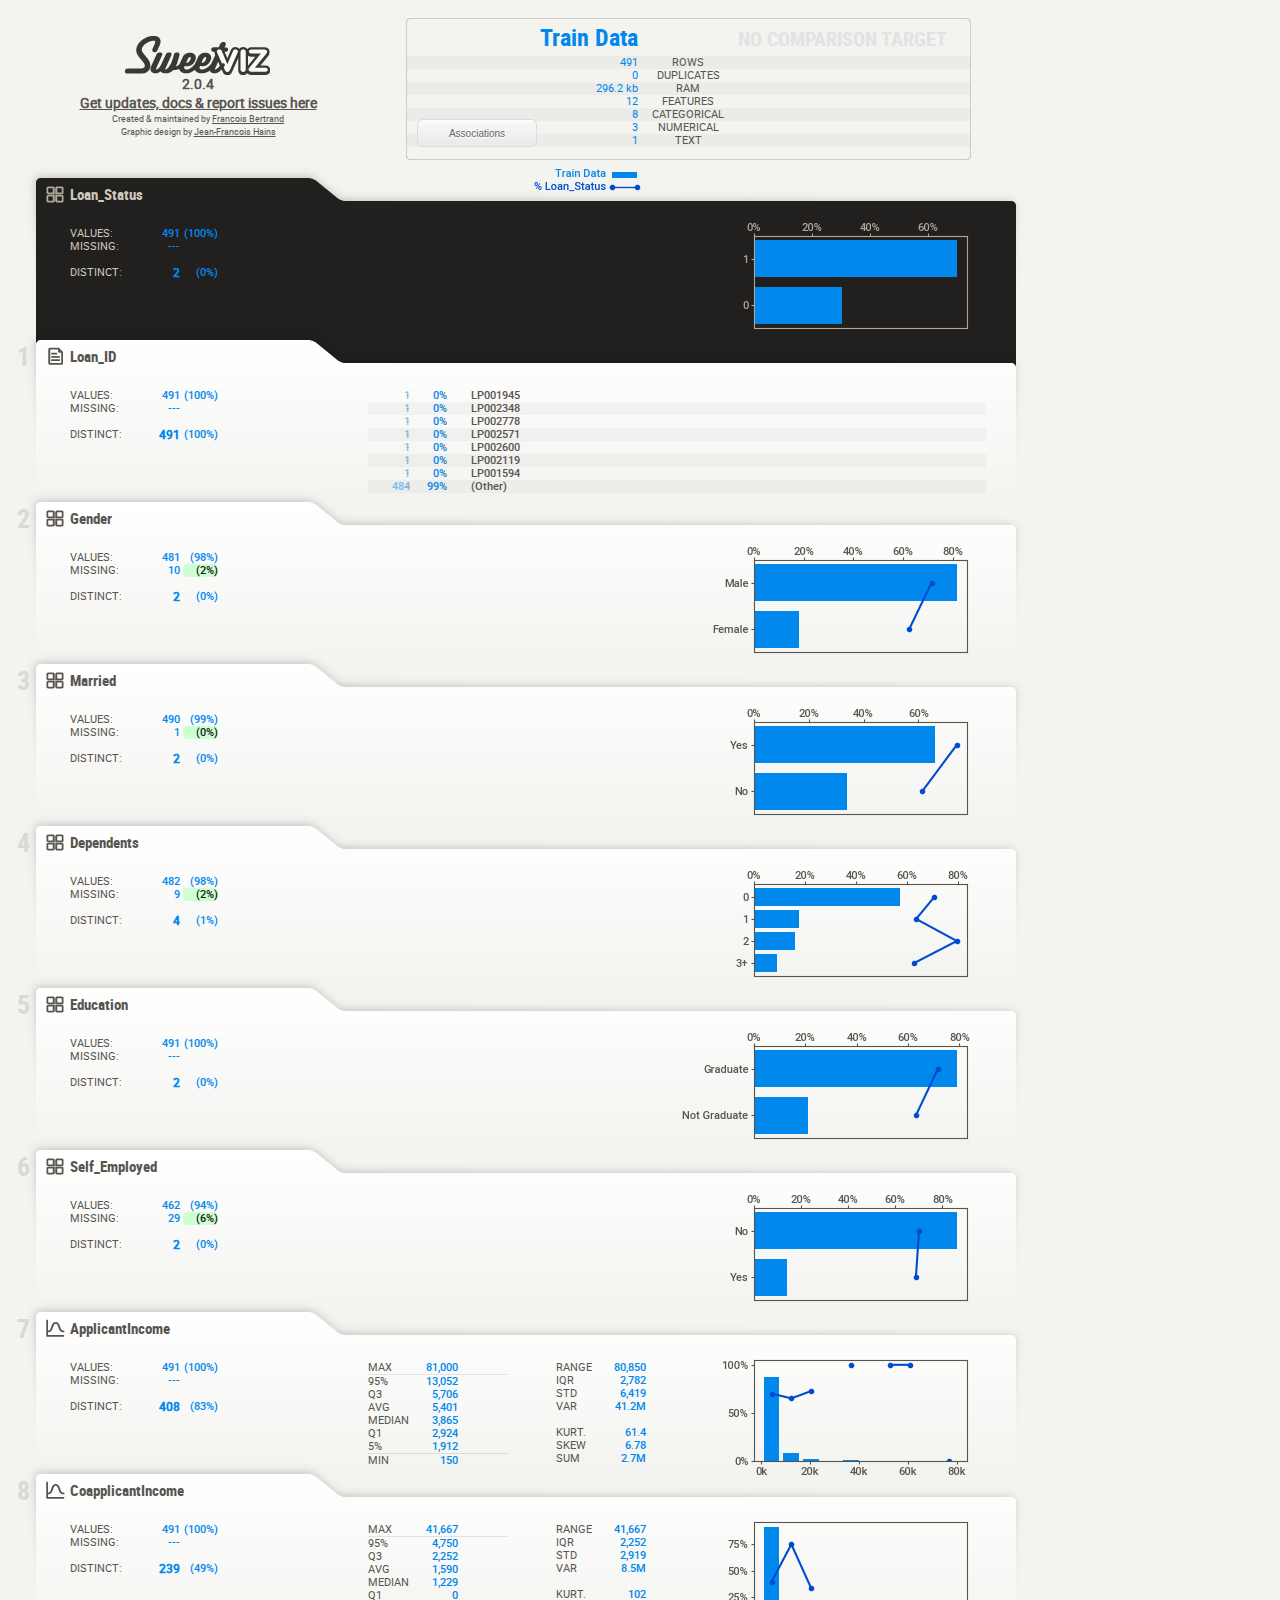
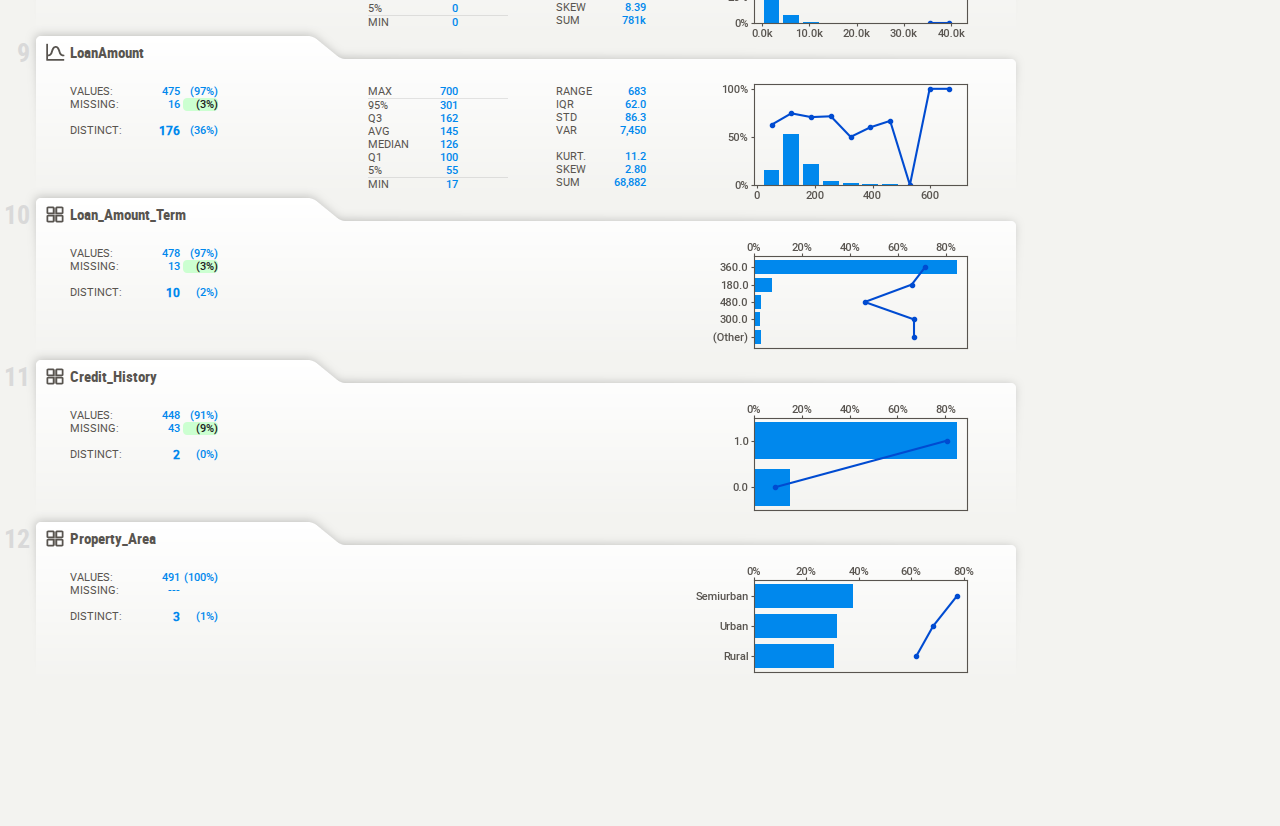
==== templates/jointreport.html @ b5f4c8b8 "Add files via upload" ====
<!doctype html>
<html lang="en">
<head>
    <meta charset="UTF-8">
    <link rel="icon" href="[data-uri]" type="image/x-icon" />
        <script> /*! jQuery v3.4.1 | (c) JS Foundation and other contributors | jquery.org/license */
!function(e,t){"use strict";"object"==typeof module&&"object"==typeof module.exports?module.exports=e.document?t(e,!0):function(e){if(!e.document)throw new Error("jQuery requires a window with a document");return t(e)}:t(e)}("undefined"!=typeof window?window:this,function(C,e){"use strict";var t=[],E=C.document,r=Object.getPrototypeOf,s=t.slice,g=t.concat,u=t.push,i=t.indexOf,n={},o=n.toString,v=n.hasOwnProperty,a=v.toString,l=a.call(Object),y={},m=function(e){return"function"==typeof e&&"number"!=typeof e.nodeType},x=function(e){return null!=e&&e===e.window},c={type:!0,src:!0,nonce:!0,noModule:!0};function b(e,t,n){var r,i,o=(n=n||E).createElement("script");if(o.text=e,t)for(r in c)(i=t[r]||t.getAttribute&&t.getAttribute(r))&&o.setAttribute(r,i);n.head.appendChild(o).parentNode.removeChild(o)}function w(e){return null==e?e+"":"object"==typeof e||"function"==typeof e?n[o.call(e)]||"object":typeof e}var f="3.4.1",k=function(e,t){return new k.fn.init(e,t)},p=/^[\s\uFEFF\xA0]+|[\s\uFEFF\xA0]+$/g;function d(e){var t=!!e&&"length"in e&&e.length,n=w(e);return!m(e)&&!x(e)&&("array"===n||0===t||"number"==typeof t&&0<t&&t-1 in e)}k.fn=k.prototype={jquery:f,constructor:k,length:0,toArray:function(){return s.call(this)},get:function(e){return null==e?s.call(this):e<0?this[e+this.length]:this[e]},pushStack:function(e){var t=k.merge(this.constructor(),e);return t.prevObject=this,t},each:function(e){return k.each(this,e)},map:function(n){return this.pushStack(k.map(this,function(e,t){return n.call(e,t,e)}))},slice:function(){return this.pushStack(s.apply(this,arguments))},first:function(){return this.eq(0)},last:function(){return this.eq(-1)},eq:function(e){var t=this.length,n=+e+(e<0?t:0);return this.pushStack(0<=n&&n<t?[this[n]]:[])},end:function(){return this.prevObject||this.constructor()},push:u,sort:t.sort,splice:t.splice},k.extend=k.fn.extend=function(){var e,t,n,r,i,o,a=arguments[0]||{},s=1,u=arguments.length,l=!1;for("boolean"==typeof a&&(l=a,a=arguments[s]||{},s++),"object"==typeof a||m(a)||(a={}),s===u&&(a=this,s--);s<u;s++)if(null!=(e=arguments[s]))for(t in e)r=e[t],"__proto__"!==t&&a!==r&&(l&&r&&(k.isPlainObject(r)||(i=Array.isArray(r)))?(n=a[t],o=i&&!Array.isArray(n)?[]:i||k.isPlainObject(n)?n:{},i=!1,a[t]=k.extend(l,o,r)):void 0!==r&&(a[t]=r));return a},k.extend({expando:"jQuery"+(f+Math.random()).replace(/\D/g,""),isReady:!0,error:function(e){throw new Error(e)},noop:function(){},isPlainObject:function(e){var t,n;return!(!e||"[object Object]"!==o.call(e))&&(!(t=r(e))||"function"==typeof(n=v.call(t,"constructor")&&t.constructor)&&a.call(n)===l)},isEmptyObject:function(e){var t;for(t in e)return!1;return!0},globalEval:function(e,t){b(e,{nonce:t&&t.nonce})},each:function(e,t){var n,r=0;if(d(e)){for(n=e.length;r<n;r++)if(!1===t.call(e[r],r,e[r]))break}else for(r in e)if(!1===t.call(e[r],r,e[r]))break;return e},trim:function(e){return null==e?"":(e+"").replace(p,"")},makeArray:function(e,t){var n=t||[];return null!=e&&(d(Object(e))?k.merge(n,"string"==typeof e?[e]:e):u.call(n,e)),n},inArray:function(e,t,n){return null==t?-1:i.call(t,e,n)},merge:function(e,t){for(var n=+t.length,r=0,i=e.length;r<n;r++)e[i++]=t[r];return e.length=i,e},grep:function(e,t,n){for(var r=[],i=0,o=e.length,a=!n;i<o;i++)!t(e[i],i)!==a&&r.push(e[i]);return r},map:function(e,t,n){var r,i,o=0,a=[];if(d(e))for(r=e.length;o<r;o++)null!=(i=t(e[o],o,n))&&a.push(i);else for(o in e)null!=(i=t(e[o],o,n))&&a.push(i);return g.apply([],a)},guid:1,support:y}),"function"==typeof Symbol&&(k.fn[Symbol.iterator]=t[Symbol.iterator]),k.each("Boolean Number String Function Array Date RegExp Object Error Symbol".split(" "),function(e,t){n["[object "+t+"]"]=t.toLowerCase()});var h=function(n){var e,d,b,o,i,h,f,g,w,u,l,T,C,a,E,v,s,c,y,k="sizzle"+1*new Date,m=n.document,S=0,r=0,p=ue(),x=ue(),N=ue(),A=ue(),D=function(e,t){return e===t&&(l=!0),0},j={}.hasOwnProperty,t=[],q=t.pop,L=t.push,H=t.push,O=t.slice,P=function(e,t){for(var n=0,r=e.length;n<r;n++)if(e[n]===t)return n;return-1},R="checked|selected|async|autofocus|autoplay|controls|defer|disabled|hidden|ismap|loop|multiple|open|readonly|required|scoped",M="[\\x20\\t\\r\\n\\f]",I="(?:\\\\.|[\\w-]|[^\0-\\xa0])+",W="\\["+M+"*("+I+")(?:"+M+"*([*^$|!~]?=)"+M+"*(?:'((?:\\\\.|[^\\\\'])*)'|\"((?:\\\\.|[^\\\\\"])*)\"|("+I+"))|)"+M+"*\\]",$=":("+I+")(?:\\((('((?:\\\\.|[^\\\\'])*)'|\"((?:\\\\.|[^\\\\\"])*)\")|((?:\\\\.|[^\\\\()[\\]]|"+W+")*)|.*)\\)|)",F=new RegExp(M+"+","g"),B=new RegExp("^"+M+"+|((?:^|[^\\\\])(?:\\\\.)*)"+M+"+$","g"),_=new RegExp("^"+M+"*,"+M+"*"),z=new RegExp("^"+M+"*([>+~]|"+M+")"+M+"*"),U=new RegExp(M+"|>"),X=new RegExp($),V=new RegExp("^"+I+"$"),G={ID:new RegExp("^#("+I+")"),CLASS:new RegExp("^\\.("+I+")"),TAG:new RegExp("^("+I+"|[*])"),ATTR:new RegExp("^"+W),PSEUDO:new RegExp("^"+$),CHILD:new RegExp("^:(only|first|last|nth|nth-last)-(child|of-type)(?:\\("+M+"*(even|odd|(([+-]|)(\\d*)n|)"+M+"*(?:([+-]|)"+M+"*(\\d+)|))"+M+"*\\)|)","i"),bool:new RegExp("^(?:"+R+")$","i"),needsContext:new RegExp("^"+M+"*[>+~]|:(even|odd|eq|gt|lt|nth|first|last)(?:\\("+M+"*((?:-\\d)?\\d*)"+M+"*\\)|)(?=[^-]|$)","i")},Y=/HTML$/i,Q=/^(?:input|select|textarea|button)$/i,J=/^h\d$/i,K=/^[^{]+\{\s*\[native \w/,Z=/^(?:#([\w-]+)|(\w+)|\.([\w-]+))$/,ee=/[+~]/,te=new RegExp("\\\\([\\da-f]{1,6}"+M+"?|("+M+")|.)","ig"),ne=function(e,t,n){var r="0x"+t-65536;return r!=r||n?t:r<0?String.fromCharCode(r+65536):String.fromCharCode(r>>10|55296,1023&r|56320)},re=/([\0-\x1f\x7f]|^-?\d)|^-$|[^\0-\x1f\x7f-\uFFFF\w-]/g,ie=function(e,t){return t?"\0"===e?"\ufffd":e.slice(0,-1)+"\\"+e.charCodeAt(e.length-1).toString(16)+" ":"\\"+e},oe=function(){T()},ae=be(function(e){return!0===e.disabled&&"fieldset"===e.nodeName.toLowerCase()},{dir:"parentNode",next:"legend"});try{H.apply(t=O.call(m.childNodes),m.childNodes),t[m.childNodes.length].nodeType}catch(e){H={apply:t.length?function(e,t){L.apply(e,O.call(t))}:function(e,t){var n=e.length,r=0;while(e[n++]=t[r++]);e.length=n-1}}}function se(t,e,n,r){var i,o,a,s,u,l,c,f=e&&e.ownerDocument,p=e?e.nodeType:9;if(n=n||[],"string"!=typeof t||!t||1!==p&&9!==p&&11!==p)return n;if(!r&&((e?e.ownerDocument||e:m)!==C&&T(e),e=e||C,E)){if(11!==p&&(u=Z.exec(t)))if(i=u[1]){if(9===p){if(!(a=e.getElementById(i)))return n;if(a.id===i)return n.push(a),n}else if(f&&(a=f.getElementById(i))&&y(e,a)&&a.id===i)return n.push(a),n}else{if(u[2])return H.apply(n,e.getElementsByTagName(t)),n;if((i=u[3])&&d.getElementsByClassName&&e.getElementsByClassName)return H.apply(n,e.getElementsByClassName(i)),n}if(d.qsa&&!A[t+" "]&&(!v||!v.test(t))&&(1!==p||"object"!==e.nodeName.toLowerCase())){if(c=t,f=e,1===p&&U.test(t)){(s=e.getAttribute("id"))?s=s.replace(re,ie):e.setAttribute("id",s=k),o=(l=h(t)).length;while(o--)l[o]="#"+s+" "+xe(l[o]);c=l.join(","),f=ee.test(t)&&ye(e.parentNode)||e}try{return H.apply(n,f.querySelectorAll(c)),n}catch(e){A(t,!0)}finally{s===k&&e.removeAttribute("id")}}}return g(t.replace(B,"$1"),e,n,r)}function ue(){var r=[];return function e(t,n){return r.push(t+" ")>b.cacheLength&&delete e[r.shift()],e[t+" "]=n}}function le(e){return e[k]=!0,e}function ce(e){var t=C.createElement("fieldset");try{return!!e(t)}catch(e){return!1}finally{t.parentNode&&t.parentNode.removeChild(t),t=null}}function fe(e,t){var n=e.split("|"),r=n.length;while(r--)b.attrHandle[n[r]]=t}function pe(e,t){var n=t&&e,r=n&&1===e.nodeType&&1===t.nodeType&&e.sourceIndex-t.sourceIndex;if(r)return r;if(n)while(n=n.nextSibling)if(n===t)return-1;return e?1:-1}function de(t){return function(e){return"input"===e.nodeName.toLowerCase()&&e.type===t}}function he(n){return function(e){var t=e.nodeName.toLowerCase();return("input"===t||"button"===t)&&e.type===n}}function ge(t){return function(e){return"form"in e?e.parentNode&&!1===e.disabled?"label"in e?"label"in e.parentNode?e.parentNode.disabled===t:e.disabled===t:e.isDisabled===t||e.isDisabled!==!t&&ae(e)===t:e.disabled===t:"label"in e&&e.disabled===t}}function ve(a){return le(function(o){return o=+o,le(function(e,t){var n,r=a([],e.length,o),i=r.length;while(i--)e[n=r[i]]&&(e[n]=!(t[n]=e[n]))})})}function ye(e){return e&&"undefined"!=typeof e.getElementsByTagName&&e}for(e in d=se.support={},i=se.isXML=function(e){var t=e.namespaceURI,n=(e.ownerDocument||e).documentElement;return!Y.test(t||n&&n.nodeName||"HTML")},T=se.setDocument=function(e){var t,n,r=e?e.ownerDocument||e:m;return r!==C&&9===r.nodeType&&r.documentElement&&(a=(C=r).documentElement,E=!i(C),m!==C&&(n=C.defaultView)&&n.top!==n&&(n.addEventListener?n.addEventListener("unload",oe,!1):n.attachEvent&&n.attachEvent("onunload",oe)),d.attributes=ce(function(e){return e.className="i",!e.getAttribute("className")}),d.getElementsByTagName=ce(function(e){return e.appendChild(C.createComment("")),!e.getElementsByTagName("*").length}),d.getElementsByClassName=K.test(C.getElementsByClassName),d.getById=ce(function(e){return a.appendChild(e).id=k,!C.getElementsByName||!C.getElementsByName(k).length}),d.getById?(b.filter.ID=function(e){var t=e.replace(te,ne);return function(e){return e.getAttribute("id")===t}},b.find.ID=function(e,t){if("undefined"!=typeof t.getElementById&&E){var n=t.getElementById(e);return n?[n]:[]}}):(b.filter.ID=function(e){var n=e.replace(te,ne);return function(e){var t="undefined"!=typeof e.getAttributeNode&&e.getAttributeNode("id");return t&&t.value===n}},b.find.ID=function(e,t){if("undefined"!=typeof t.getElementById&&E){var n,r,i,o=t.getElementById(e);if(o){if((n=o.getAttributeNode("id"))&&n.value===e)return[o];i=t.getElementsByName(e),r=0;while(o=i[r++])if((n=o.getAttributeNode("id"))&&n.value===e)return[o]}return[]}}),b.find.TAG=d.getElementsByTagName?function(e,t){return"undefined"!=typeof t.getElementsByTagName?t.getElementsByTagName(e):d.qsa?t.querySelectorAll(e):void 0}:function(e,t){var n,r=[],i=0,o=t.getElementsByTagName(e);if("*"===e){while(n=o[i++])1===n.nodeType&&r.push(n);return r}return o},b.find.CLASS=d.getElementsByClassName&&function(e,t){if("undefined"!=typeof t.getElementsByClassName&&E)return t.getElementsByClassName(e)},s=[],v=[],(d.qsa=K.test(C.querySelectorAll))&&(ce(function(e){a.appendChild(e).innerHTML="<a id='"+k+"'></a><select id='"+k+"-\r\\' msallowcapture=''><option selected=''></option></select>",e.querySelectorAll("[msallowcapture^='']").length&&v.push("[*^$]="+M+"*(?:''|\"\")"),e.querySelectorAll("[selected]").length||v.push("\\["+M+"*(?:value|"+R+")"),e.querySelectorAll("[id~="+k+"-]").length||v.push("~="),e.querySelectorAll(":checked").length||v.push(":checked"),e.querySelectorAll("a#"+k+"+*").length||v.push(".#.+[+~]")}),ce(function(e){e.innerHTML="<a href='' disabled='disabled'></a><select disabled='disabled'><option/></select>";var t=C.createElement("input");t.setAttribute("type","hidden"),e.appendChild(t).setAttribute("name","D"),e.querySelectorAll("[name=d]").length&&v.push("name"+M+"*[*^$|!~]?="),2!==e.querySelectorAll(":enabled").length&&v.push(":enabled",":disabled"),a.appendChild(e).disabled=!0,2!==e.querySelectorAll(":disabled").length&&v.push(":enabled",":disabled"),e.querySelectorAll("*,:x"),v.push(",.*:")})),(d.matchesSelector=K.test(c=a.matches||a.webkitMatchesSelector||a.mozMatchesSelector||a.oMatchesSelector||a.msMatchesSelector))&&ce(function(e){d.disconnectedMatch=c.call(e,"*"),c.call(e,"[s!='']:x"),s.push("!=",$)}),v=v.length&&new RegExp(v.join("|")),s=s.length&&new RegExp(s.join("|")),t=K.test(a.compareDocumentPosition),y=t||K.test(a.contains)?function(e,t){var n=9===e.nodeType?e.documentElement:e,r=t&&t.parentNode;return e===r||!(!r||1!==r.nodeType||!(n.contains?n.contains(r):e.compareDocumentPosition&&16&e.compareDocumentPosition(r)))}:function(e,t){if(t)while(t=t.parentNode)if(t===e)return!0;return!1},D=t?function(e,t){if(e===t)return l=!0,0;var n=!e.compareDocumentPosition-!t.compareDocumentPosition;return n||(1&(n=(e.ownerDocument||e)===(t.ownerDocument||t)?e.compareDocumentPosition(t):1)||!d.sortDetached&&t.compareDocumentPosition(e)===n?e===C||e.ownerDocument===m&&y(m,e)?-1:t===C||t.ownerDocument===m&&y(m,t)?1:u?P(u,e)-P(u,t):0:4&n?-1:1)}:function(e,t){if(e===t)return l=!0,0;var n,r=0,i=e.parentNode,o=t.parentNode,a=[e],s=[t];if(!i||!o)return e===C?-1:t===C?1:i?-1:o?1:u?P(u,e)-P(u,t):0;if(i===o)return pe(e,t);n=e;while(n=n.parentNode)a.unshift(n);n=t;while(n=n.parentNode)s.unshift(n);while(a[r]===s[r])r++;return r?pe(a[r],s[r]):a[r]===m?-1:s[r]===m?1:0}),C},se.matches=function(e,t){return se(e,null,null,t)},se.matchesSelector=function(e,t){if((e.ownerDocument||e)!==C&&T(e),d.matchesSelector&&E&&!A[t+" "]&&(!s||!s.test(t))&&(!v||!v.test(t)))try{var n=c.call(e,t);if(n||d.disconnectedMatch||e.document&&11!==e.document.nodeType)return n}catch(e){A(t,!0)}return 0<se(t,C,null,[e]).length},se.contains=function(e,t){return(e.ownerDocument||e)!==C&&T(e),y(e,t)},se.attr=function(e,t){(e.ownerDocument||e)!==C&&T(e);var n=b.attrHandle[t.toLowerCase()],r=n&&j.call(b.attrHandle,t.toLowerCase())?n(e,t,!E):void 0;return void 0!==r?r:d.attributes||!E?e.getAttribute(t):(r=e.getAttributeNode(t))&&r.specified?r.value:null},se.escape=function(e){return(e+"").replace(re,ie)},se.error=function(e){throw new Error("Syntax error, unrecognized expression: "+e)},se.uniqueSort=function(e){var t,n=[],r=0,i=0;if(l=!d.detectDuplicates,u=!d.sortStable&&e.slice(0),e.sort(D),l){while(t=e[i++])t===e[i]&&(r=n.push(i));while(r--)e.splice(n[r],1)}return u=null,e},o=se.getText=function(e){var t,n="",r=0,i=e.nodeType;if(i){if(1===i||9===i||11===i){if("string"==typeof e.textContent)return e.textContent;for(e=e.firstChild;e;e=e.nextSibling)n+=o(e)}else if(3===i||4===i)return e.nodeValue}else while(t=e[r++])n+=o(t);return n},(b=se.selectors={cacheLength:50,createPseudo:le,match:G,attrHandle:{},find:{},relative:{">":{dir:"parentNode",first:!0}," ":{dir:"parentNode"},"+":{dir:"previousSibling",first:!0},"~":{dir:"previousSibling"}},preFilter:{ATTR:function(e){return e[1]=e[1].replace(te,ne),e[3]=(e[3]||e[4]||e[5]||"").replace(te,ne),"~="===e[2]&&(e[3]=" "+e[3]+" "),e.slice(0,4)},CHILD:function(e){return e[1]=e[1].toLowerCase(),"nth"===e[1].slice(0,3)?(e[3]||se.error(e[0]),e[4]=+(e[4]?e[5]+(e[6]||1):2*("even"===e[3]||"odd"===e[3])),e[5]=+(e[7]+e[8]||"odd"===e[3])):e[3]&&se.error(e[0]),e},PSEUDO:function(e){var t,n=!e[6]&&e[2];return G.CHILD.test(e[0])?null:(e[3]?e[2]=e[4]||e[5]||"":n&&X.test(n)&&(t=h(n,!0))&&(t=n.indexOf(")",n.length-t)-n.length)&&(e[0]=e[0].slice(0,t),e[2]=n.slice(0,t)),e.slice(0,3))}},filter:{TAG:function(e){var t=e.replace(te,ne).toLowerCase();return"*"===e?function(){return!0}:function(e){return e.nodeName&&e.nodeName.toLowerCase()===t}},CLASS:function(e){var t=p[e+" "];return t||(t=new RegExp("(^|"+M+")"+e+"("+M+"|$)"))&&p(e,function(e){return t.test("string"==typeof e.className&&e.className||"undefined"!=typeof e.getAttribute&&e.getAttribute("class")||"")})},ATTR:function(n,r,i){return function(e){var t=se.attr(e,n);return null==t?"!="===r:!r||(t+="","="===r?t===i:"!="===r?t!==i:"^="===r?i&&0===t.indexOf(i):"*="===r?i&&-1<t.indexOf(i):"$="===r?i&&t.slice(-i.length)===i:"~="===r?-1<(" "+t.replace(F," ")+" ").indexOf(i):"|="===r&&(t===i||t.slice(0,i.length+1)===i+"-"))}},CHILD:function(h,e,t,g,v){var y="nth"!==h.slice(0,3),m="last"!==h.slice(-4),x="of-type"===e;return 1===g&&0===v?function(e){return!!e.parentNode}:function(e,t,n){var r,i,o,a,s,u,l=y!==m?"nextSibling":"previousSibling",c=e.parentNode,f=x&&e.nodeName.toLowerCase(),p=!n&&!x,d=!1;if(c){if(y){while(l){a=e;while(a=a[l])if(x?a.nodeName.toLowerCase()===f:1===a.nodeType)return!1;u=l="only"===h&&!u&&"nextSibling"}return!0}if(u=[m?c.firstChild:c.lastChild],m&&p){d=(s=(r=(i=(o=(a=c)[k]||(a[k]={}))[a.uniqueID]||(o[a.uniqueID]={}))[h]||[])[0]===S&&r[1])&&r[2],a=s&&c.childNodes[s];while(a=++s&&a&&a[l]||(d=s=0)||u.pop())if(1===a.nodeType&&++d&&a===e){i[h]=[S,s,d];break}}else if(p&&(d=s=(r=(i=(o=(a=e)[k]||(a[k]={}))[a.uniqueID]||(o[a.uniqueID]={}))[h]||[])[0]===S&&r[1]),!1===d)while(a=++s&&a&&a[l]||(d=s=0)||u.pop())if((x?a.nodeName.toLowerCase()===f:1===a.nodeType)&&++d&&(p&&((i=(o=a[k]||(a[k]={}))[a.uniqueID]||(o[a.uniqueID]={}))[h]=[S,d]),a===e))break;return(d-=v)===g||d%g==0&&0<=d/g}}},PSEUDO:function(e,o){var t,a=b.pseudos[e]||b.setFilters[e.toLowerCase()]||se.error("unsupported pseudo: "+e);return a[k]?a(o):1<a.length?(t=[e,e,"",o],b.setFilters.hasOwnProperty(e.toLowerCase())?le(function(e,t){var n,r=a(e,o),i=r.length;while(i--)e[n=P(e,r[i])]=!(t[n]=r[i])}):function(e){return a(e,0,t)}):a}},pseudos:{not:le(function(e){var r=[],i=[],s=f(e.replace(B,"$1"));return s[k]?le(function(e,t,n,r){var i,o=s(e,null,r,[]),a=e.length;while(a--)(i=o[a])&&(e[a]=!(t[a]=i))}):function(e,t,n){return r[0]=e,s(r,null,n,i),r[0]=null,!i.pop()}}),has:le(function(t){return function(e){return 0<se(t,e).length}}),contains:le(function(t){return t=t.replace(te,ne),function(e){return-1<(e.textContent||o(e)).indexOf(t)}}),lang:le(function(n){return V.test(n||"")||se.error("unsupported lang: "+n),n=n.replace(te,ne).toLowerCase(),function(e){var t;do{if(t=E?e.lang:e.getAttribute("xml:lang")||e.getAttribute("lang"))return(t=t.toLowerCase())===n||0===t.indexOf(n+"-")}while((e=e.parentNode)&&1===e.nodeType);return!1}}),target:function(e){var t=n.location&&n.location.hash;return t&&t.slice(1)===e.id},root:function(e){return e===a},focus:function(e){return e===C.activeElement&&(!C.hasFocus||C.hasFocus())&&!!(e.type||e.href||~e.tabIndex)},enabled:ge(!1),disabled:ge(!0),checked:function(e){var t=e.nodeName.toLowerCase();return"input"===t&&!!e.checked||"option"===t&&!!e.selected},selected:function(e){return e.parentNode&&e.parentNode.selectedIndex,!0===e.selected},empty:function(e){for(e=e.firstChild;e;e=e.nextSibling)if(e.nodeType<6)return!1;return!0},parent:function(e){return!b.pseudos.empty(e)},header:function(e){return J.test(e.nodeName)},input:function(e){return Q.test(e.nodeName)},button:function(e){var t=e.nodeName.toLowerCase();return"input"===t&&"button"===e.type||"button"===t},text:function(e){var t;return"input"===e.nodeName.toLowerCase()&&"text"===e.type&&(null==(t=e.getAttribute("type"))||"text"===t.toLowerCase())},first:ve(function(){return[0]}),last:ve(function(e,t){return[t-1]}),eq:ve(function(e,t,n){return[n<0?n+t:n]}),even:ve(function(e,t){for(var n=0;n<t;n+=2)e.push(n);return e}),odd:ve(function(e,t){for(var n=1;n<t;n+=2)e.push(n);return e}),lt:ve(function(e,t,n){for(var r=n<0?n+t:t<n?t:n;0<=--r;)e.push(r);return e}),gt:ve(function(e,t,n){for(var r=n<0?n+t:n;++r<t;)e.push(r);return e})}}).pseudos.nth=b.pseudos.eq,{radio:!0,checkbox:!0,file:!0,password:!0,image:!0})b.pseudos[e]=de(e);for(e in{submit:!0,reset:!0})b.pseudos[e]=he(e);function me(){}function xe(e){for(var t=0,n=e.length,r="";t<n;t++)r+=e[t].value;return r}function be(s,e,t){var u=e.dir,l=e.next,c=l||u,f=t&&"parentNode"===c,p=r++;return e.first?function(e,t,n){while(e=e[u])if(1===e.nodeType||f)return s(e,t,n);return!1}:function(e,t,n){var r,i,o,a=[S,p];if(n){while(e=e[u])if((1===e.nodeType||f)&&s(e,t,n))return!0}else while(e=e[u])if(1===e.nodeType||f)if(i=(o=e[k]||(e[k]={}))[e.uniqueID]||(o[e.uniqueID]={}),l&&l===e.nodeName.toLowerCase())e=e[u]||e;else{if((r=i[c])&&r[0]===S&&r[1]===p)return a[2]=r[2];if((i[c]=a)[2]=s(e,t,n))return!0}return!1}}function we(i){return 1<i.length?function(e,t,n){var r=i.length;while(r--)if(!i[r](e,t,n))return!1;return!0}:i[0]}function Te(e,t,n,r,i){for(var o,a=[],s=0,u=e.length,l=null!=t;s<u;s++)(o=e[s])&&(n&&!n(o,r,i)||(a.push(o),l&&t.push(s)));return a}function Ce(d,h,g,v,y,e){return v&&!v[k]&&(v=Ce(v)),y&&!y[k]&&(y=Ce(y,e)),le(function(e,t,n,r){var i,o,a,s=[],u=[],l=t.length,c=e||function(e,t,n){for(var r=0,i=t.length;r<i;r++)se(e,t[r],n);return n}(h||"*",n.nodeType?[n]:n,[]),f=!d||!e&&h?c:Te(c,s,d,n,r),p=g?y||(e?d:l||v)?[]:t:f;if(g&&g(f,p,n,r),v){i=Te(p,u),v(i,[],n,r),o=i.length;while(o--)(a=i[o])&&(p[u[o]]=!(f[u[o]]=a))}if(e){if(y||d){if(y){i=[],o=p.length;while(o--)(a=p[o])&&i.push(f[o]=a);y(null,p=[],i,r)}o=p.length;while(o--)(a=p[o])&&-1<(i=y?P(e,a):s[o])&&(e[i]=!(t[i]=a))}}else p=Te(p===t?p.splice(l,p.length):p),y?y(null,t,p,r):H.apply(t,p)})}function Ee(e){for(var i,t,n,r=e.length,o=b.relative[e[0].type],a=o||b.relative[" "],s=o?1:0,u=be(function(e){return e===i},a,!0),l=be(function(e){return-1<P(i,e)},a,!0),c=[function(e,t,n){var r=!o&&(n||t!==w)||((i=t).nodeType?u(e,t,n):l(e,t,n));return i=null,r}];s<r;s++)if(t=b.relative[e[s].type])c=[be(we(c),t)];else{if((t=b.filter[e[s].type].apply(null,e[s].matches))[k]){for(n=++s;n<r;n++)if(b.relative[e[n].type])break;return Ce(1<s&&we(c),1<s&&xe(e.slice(0,s-1).concat({value:" "===e[s-2].type?"*":""})).replace(B,"$1"),t,s<n&&Ee(e.slice(s,n)),n<r&&Ee(e=e.slice(n)),n<r&&xe(e))}c.push(t)}return we(c)}return me.prototype=b.filters=b.pseudos,b.setFilters=new me,h=se.tokenize=function(e,t){var n,r,i,o,a,s,u,l=x[e+" "];if(l)return t?0:l.slice(0);a=e,s=[],u=b.preFilter;while(a){for(o in n&&!(r=_.exec(a))||(r&&(a=a.slice(r[0].length)||a),s.push(i=[])),n=!1,(r=z.exec(a))&&(n=r.shift(),i.push({value:n,type:r[0].replace(B," ")}),a=a.slice(n.length)),b.filter)!(r=G[o].exec(a))||u[o]&&!(r=u[o](r))||(n=r.shift(),i.push({value:n,type:o,matches:r}),a=a.slice(n.length));if(!n)break}return t?a.length:a?se.error(e):x(e,s).slice(0)},f=se.compile=function(e,t){var n,v,y,m,x,r,i=[],o=[],a=N[e+" "];if(!a){t||(t=h(e)),n=t.length;while(n--)(a=Ee(t[n]))[k]?i.push(a):o.push(a);(a=N(e,(v=o,m=0<(y=i).length,x=0<v.length,r=function(e,t,n,r,i){var o,a,s,u=0,l="0",c=e&&[],f=[],p=w,d=e||x&&b.find.TAG("*",i),h=S+=null==p?1:Math.random()||.1,g=d.length;for(i&&(w=t===C||t||i);l!==g&&null!=(o=d[l]);l++){if(x&&o){a=0,t||o.ownerDocument===C||(T(o),n=!E);while(s=v[a++])if(s(o,t||C,n)){r.push(o);break}i&&(S=h)}m&&((o=!s&&o)&&u--,e&&c.push(o))}if(u+=l,m&&l!==u){a=0;while(s=y[a++])s(c,f,t,n);if(e){if(0<u)while(l--)c[l]||f[l]||(f[l]=q.call(r));f=Te(f)}H.apply(r,f),i&&!e&&0<f.length&&1<u+y.length&&se.uniqueSort(r)}return i&&(S=h,w=p),c},m?le(r):r))).selector=e}return a},g=se.select=function(e,t,n,r){var i,o,a,s,u,l="function"==typeof e&&e,c=!r&&h(e=l.selector||e);if(n=n||[],1===c.length){if(2<(o=c[0]=c[0].slice(0)).length&&"ID"===(a=o[0]).type&&9===t.nodeType&&E&&b.relative[o[1].type]){if(!(t=(b.find.ID(a.matches[0].replace(te,ne),t)||[])[0]))return n;l&&(t=t.parentNode),e=e.slice(o.shift().value.length)}i=G.needsContext.test(e)?0:o.length;while(i--){if(a=o[i],b.relative[s=a.type])break;if((u=b.find[s])&&(r=u(a.matches[0].replace(te,ne),ee.test(o[0].type)&&ye(t.parentNode)||t))){if(o.splice(i,1),!(e=r.length&&xe(o)))return H.apply(n,r),n;break}}}return(l||f(e,c))(r,t,!E,n,!t||ee.test(e)&&ye(t.parentNode)||t),n},d.sortStable=k.split("").sort(D).join("")===k,d.detectDuplicates=!!l,T(),d.sortDetached=ce(function(e){return 1&e.compareDocumentPosition(C.createElement("fieldset"))}),ce(function(e){return e.innerHTML="<a href='#'></a>","#"===e.firstChild.getAttribute("href")})||fe("type|href|height|width",function(e,t,n){if(!n)return e.getAttribute(t,"type"===t.toLowerCase()?1:2)}),d.attributes&&ce(function(e){return e.innerHTML="<input/>",e.firstChild.setAttribute("value",""),""===e.firstChild.getAttribute("value")})||fe("value",function(e,t,n){if(!n&&"input"===e.nodeName.toLowerCase())return e.defaultValue}),ce(function(e){return null==e.getAttribute("disabled")})||fe(R,function(e,t,n){var r;if(!n)return!0===e[t]?t.toLowerCase():(r=e.getAttributeNode(t))&&r.specified?r.value:null}),se}(C);k.find=h,k.expr=h.selectors,k.expr[":"]=k.expr.pseudos,k.uniqueSort=k.unique=h.uniqueSort,k.text=h.getText,k.isXMLDoc=h.isXML,k.contains=h.contains,k.escapeSelector=h.escape;var T=function(e,t,n){var r=[],i=void 0!==n;while((e=e[t])&&9!==e.nodeType)if(1===e.nodeType){if(i&&k(e).is(n))break;r.push(e)}return r},S=function(e,t){for(var n=[];e;e=e.nextSibling)1===e.nodeType&&e!==t&&n.push(e);return n},N=k.expr.match.needsContext;function A(e,t){return e.nodeName&&e.nodeName.toLowerCase()===t.toLowerCase()}var D=/^<([a-z][^\/\0>:\x20\t\r\n\f]*)[\x20\t\r\n\f]*\/?>(?:<\/\1>|)$/i;function j(e,n,r){return m(n)?k.grep(e,function(e,t){return!!n.call(e,t,e)!==r}):n.nodeType?k.grep(e,function(e){return e===n!==r}):"string"!=typeof n?k.grep(e,function(e){return-1<i.call(n,e)!==r}):k.filter(n,e,r)}k.filter=function(e,t,n){var r=t[0];return n&&(e=":not("+e+")"),1===t.length&&1===r.nodeType?k.find.matchesSelector(r,e)?[r]:[]:k.find.matches(e,k.grep(t,function(e){return 1===e.nodeType}))},k.fn.extend({find:function(e){var t,n,r=this.length,i=this;if("string"!=typeof e)return this.pushStack(k(e).filter(function(){for(t=0;t<r;t++)if(k.contains(i[t],this))return!0}));for(n=this.pushStack([]),t=0;t<r;t++)k.find(e,i[t],n);return 1<r?k.uniqueSort(n):n},filter:function(e){return this.pushStack(j(this,e||[],!1))},not:function(e){return this.pushStack(j(this,e||[],!0))},is:function(e){return!!j(this,"string"==typeof e&&N.test(e)?k(e):e||[],!1).length}});var q,L=/^(?:\s*(<[\w\W]+>)[^>]*|#([\w-]+))$/;(k.fn.init=function(e,t,n){var r,i;if(!e)return this;if(n=n||q,"string"==typeof e){if(!(r="<"===e[0]&&">"===e[e.length-1]&&3<=e.length?[null,e,null]:L.exec(e))||!r[1]&&t)return!t||t.jquery?(t||n).find(e):this.constructor(t).find(e);if(r[1]){if(t=t instanceof k?t[0]:t,k.merge(this,k.parseHTML(r[1],t&&t.nodeType?t.ownerDocument||t:E,!0)),D.test(r[1])&&k.isPlainObject(t))for(r in t)m(this[r])?this[r](t[r]):this.attr(r,t[r]);return this}return(i=E.getElementById(r[2]))&&(this[0]=i,this.length=1),this}return e.nodeType?(this[0]=e,this.length=1,this):m(e)?void 0!==n.ready?n.ready(e):e(k):k.makeArray(e,this)}).prototype=k.fn,q=k(E);var H=/^(?:parents|prev(?:Until|All))/,O={children:!0,contents:!0,next:!0,prev:!0};function P(e,t){while((e=e[t])&&1!==e.nodeType);return e}k.fn.extend({has:function(e){var t=k(e,this),n=t.length;return this.filter(function(){for(var e=0;e<n;e++)if(k.contains(this,t[e]))return!0})},closest:function(e,t){var n,r=0,i=this.length,o=[],a="string"!=typeof e&&k(e);if(!N.test(e))for(;r<i;r++)for(n=this[r];n&&n!==t;n=n.parentNode)if(n.nodeType<11&&(a?-1<a.index(n):1===n.nodeType&&k.find.matchesSelector(n,e))){o.push(n);break}return this.pushStack(1<o.length?k.uniqueSort(o):o)},index:function(e){return e?"string"==typeof e?i.call(k(e),this[0]):i.call(this,e.jquery?e[0]:e):this[0]&&this[0].parentNode?this.first().prevAll().length:-1},add:function(e,t){return this.pushStack(k.uniqueSort(k.merge(this.get(),k(e,t))))},addBack:function(e){return this.add(null==e?this.prevObject:this.prevObject.filter(e))}}),k.each({parent:function(e){var t=e.parentNode;return t&&11!==t.nodeType?t:null},parents:function(e){return T(e,"parentNode")},parentsUntil:function(e,t,n){return T(e,"parentNode",n)},next:function(e){return P(e,"nextSibling")},prev:function(e){return P(e,"previousSibling")},nextAll:function(e){return T(e,"nextSibling")},prevAll:function(e){return T(e,"previousSibling")},nextUntil:function(e,t,n){return T(e,"nextSibling",n)},prevUntil:function(e,t,n){return T(e,"previousSibling",n)},siblings:function(e){return S((e.parentNode||{}).firstChild,e)},children:function(e){return S(e.firstChild)},contents:function(e){return"undefined"!=typeof e.contentDocument?e.contentDocument:(A(e,"template")&&(e=e.content||e),k.merge([],e.childNodes))}},function(r,i){k.fn[r]=function(e,t){var n=k.map(this,i,e);return"Until"!==r.slice(-5)&&(t=e),t&&"string"==typeof t&&(n=k.filter(t,n)),1<this.length&&(O[r]||k.uniqueSort(n),H.test(r)&&n.reverse()),this.pushStack(n)}});var R=/[^\x20\t\r\n\f]+/g;function M(e){return e}function I(e){throw e}function W(e,t,n,r){var i;try{e&&m(i=e.promise)?i.call(e).done(t).fail(n):e&&m(i=e.then)?i.call(e,t,n):t.apply(void 0,[e].slice(r))}catch(e){n.apply(void 0,[e])}}k.Callbacks=function(r){var e,n;r="string"==typeof r?(e=r,n={},k.each(e.match(R)||[],function(e,t){n[t]=!0}),n):k.extend({},r);var i,t,o,a,s=[],u=[],l=-1,c=function(){for(a=a||r.once,o=i=!0;u.length;l=-1){t=u.shift();while(++l<s.length)!1===s[l].apply(t[0],t[1])&&r.stopOnFalse&&(l=s.length,t=!1)}r.memory||(t=!1),i=!1,a&&(s=t?[]:"")},f={add:function(){return s&&(t&&!i&&(l=s.length-1,u.push(t)),function n(e){k.each(e,function(e,t){m(t)?r.unique&&f.has(t)||s.push(t):t&&t.length&&"string"!==w(t)&&n(t)})}(arguments),t&&!i&&c()),this},remove:function(){return k.each(arguments,function(e,t){var n;while(-1<(n=k.inArray(t,s,n)))s.splice(n,1),n<=l&&l--}),this},has:function(e){return e?-1<k.inArray(e,s):0<s.length},empty:function(){return s&&(s=[]),this},disable:function(){return a=u=[],s=t="",this},disabled:function(){return!s},lock:function(){return a=u=[],t||i||(s=t=""),this},locked:function(){return!!a},fireWith:function(e,t){return a||(t=[e,(t=t||[]).slice?t.slice():t],u.push(t),i||c()),this},fire:function(){return f.fireWith(this,arguments),this},fired:function(){return!!o}};return f},k.extend({Deferred:function(e){var o=[["notify","progress",k.Callbacks("memory"),k.Callbacks("memory"),2],["resolve","done",k.Callbacks("once memory"),k.Callbacks("once memory"),0,"resolved"],["reject","fail",k.Callbacks("once memory"),k.Callbacks("once memory"),1,"rejected"]],i="pending",a={state:function(){return i},always:function(){return s.done(arguments).fail(arguments),this},"catch":function(e){return a.then(null,e)},pipe:function(){var i=arguments;return k.Deferred(function(r){k.each(o,function(e,t){var n=m(i[t[4]])&&i[t[4]];s[t[1]](function(){var e=n&&n.apply(this,arguments);e&&m(e.promise)?e.promise().progress(r.notify).done(r.resolve).fail(r.reject):r[t[0]+"With"](this,n?[e]:arguments)})}),i=null}).promise()},then:function(t,n,r){var u=0;function l(i,o,a,s){return function(){var n=this,r=arguments,e=function(){var e,t;if(!(i<u)){if((e=a.apply(n,r))===o.promise())throw new TypeError("Thenable self-resolution");t=e&&("object"==typeof e||"function"==typeof e)&&e.then,m(t)?s?t.call(e,l(u,o,M,s),l(u,o,I,s)):(u++,t.call(e,l(u,o,M,s),l(u,o,I,s),l(u,o,M,o.notifyWith))):(a!==M&&(n=void 0,r=[e]),(s||o.resolveWith)(n,r))}},t=s?e:function(){try{e()}catch(e){k.Deferred.exceptionHook&&k.Deferred.exceptionHook(e,t.stackTrace),u<=i+1&&(a!==I&&(n=void 0,r=[e]),o.rejectWith(n,r))}};i?t():(k.Deferred.getStackHook&&(t.stackTrace=k.Deferred.getStackHook()),C.setTimeout(t))}}return k.Deferred(function(e){o[0][3].add(l(0,e,m(r)?r:M,e.notifyWith)),o[1][3].add(l(0,e,m(t)?t:M)),o[2][3].add(l(0,e,m(n)?n:I))}).promise()},promise:function(e){return null!=e?k.extend(e,a):a}},s={};return k.each(o,function(e,t){var n=t[2],r=t[5];a[t[1]]=n.add,r&&n.add(function(){i=r},o[3-e][2].disable,o[3-e][3].disable,o[0][2].lock,o[0][3].lock),n.add(t[3].fire),s[t[0]]=function(){return s[t[0]+"With"](this===s?void 0:this,arguments),this},s[t[0]+"With"]=n.fireWith}),a.promise(s),e&&e.call(s,s),s},when:function(e){var n=arguments.length,t=n,r=Array(t),i=s.call(arguments),o=k.Deferred(),a=function(t){return function(e){r[t]=this,i[t]=1<arguments.length?s.call(arguments):e,--n||o.resolveWith(r,i)}};if(n<=1&&(W(e,o.done(a(t)).resolve,o.reject,!n),"pending"===o.state()||m(i[t]&&i[t].then)))return o.then();while(t--)W(i[t],a(t),o.reject);return o.promise()}});var $=/^(Eval|Internal|Range|Reference|Syntax|Type|URI)Error$/;k.Deferred.exceptionHook=function(e,t){C.console&&C.console.warn&&e&&$.test(e.name)&&C.console.warn("jQuery.Deferred exception: "+e.message,e.stack,t)},k.readyException=function(e){C.setTimeout(function(){throw e})};var F=k.Deferred();function B(){E.removeEventListener("DOMContentLoaded",B),C.removeEventListener("load",B),k.ready()}k.fn.ready=function(e){return F.then(e)["catch"](function(e){k.readyException(e)}),this},k.extend({isReady:!1,readyWait:1,ready:function(e){(!0===e?--k.readyWait:k.isReady)||(k.isReady=!0)!==e&&0<--k.readyWait||F.resolveWith(E,[k])}}),k.ready.then=F.then,"complete"===E.readyState||"loading"!==E.readyState&&!E.documentElement.doScroll?C.setTimeout(k.ready):(E.addEventListener("DOMContentLoaded",B),C.addEventListener("load",B));var _=function(e,t,n,r,i,o,a){var s=0,u=e.length,l=null==n;if("object"===w(n))for(s in i=!0,n)_(e,t,s,n[s],!0,o,a);else if(void 0!==r&&(i=!0,m(r)||(a=!0),l&&(a?(t.call(e,r),t=null):(l=t,t=function(e,t,n){return l.call(k(e),n)})),t))for(;s<u;s++)t(e[s],n,a?r:r.call(e[s],s,t(e[s],n)));return i?e:l?t.call(e):u?t(e[0],n):o},z=/^-ms-/,U=/-([a-z])/g;function X(e,t){return t.toUpperCase()}function V(e){return e.replace(z,"ms-").replace(U,X)}var G=function(e){return 1===e.nodeType||9===e.nodeType||!+e.nodeType};function Y(){this.expando=k.expando+Y.uid++}Y.uid=1,Y.prototype={cache:function(e){var t=e[this.expando];return t||(t={},G(e)&&(e.nodeType?e[this.expando]=t:Object.defineProperty(e,this.expando,{value:t,configurable:!0}))),t},set:function(e,t,n){var r,i=this.cache(e);if("string"==typeof t)i[V(t)]=n;else for(r in t)i[V(r)]=t[r];return i},get:function(e,t){return void 0===t?this.cache(e):e[this.expando]&&e[this.expando][V(t)]},access:function(e,t,n){return void 0===t||t&&"string"==typeof t&&void 0===n?this.get(e,t):(this.set(e,t,n),void 0!==n?n:t)},remove:function(e,t){var n,r=e[this.expando];if(void 0!==r){if(void 0!==t){n=(t=Array.isArray(t)?t.map(V):(t=V(t))in r?[t]:t.match(R)||[]).length;while(n--)delete r[t[n]]}(void 0===t||k.isEmptyObject(r))&&(e.nodeType?e[this.expando]=void 0:delete e[this.expando])}},hasData:function(e){var t=e[this.expando];return void 0!==t&&!k.isEmptyObject(t)}};var Q=new Y,J=new Y,K=/^(?:\{[\w\W]*\}|\[[\w\W]*\])$/,Z=/[A-Z]/g;function ee(e,t,n){var r,i;if(void 0===n&&1===e.nodeType)if(r="data-"+t.replace(Z,"-$&").toLowerCase(),"string"==typeof(n=e.getAttribute(r))){try{n="true"===(i=n)||"false"!==i&&("null"===i?null:i===+i+""?+i:K.test(i)?JSON.parse(i):i)}catch(e){}J.set(e,t,n)}else n=void 0;return n}k.extend({hasData:function(e){return J.hasData(e)||Q.hasData(e)},data:function(e,t,n){return J.access(e,t,n)},removeData:function(e,t){J.remove(e,t)},_data:function(e,t,n){return Q.access(e,t,n)},_removeData:function(e,t){Q.remove(e,t)}}),k.fn.extend({data:function(n,e){var t,r,i,o=this[0],a=o&&o.attributes;if(void 0===n){if(this.length&&(i=J.get(o),1===o.nodeType&&!Q.get(o,"hasDataAttrs"))){t=a.length;while(t--)a[t]&&0===(r=a[t].name).indexOf("data-")&&(r=V(r.slice(5)),ee(o,r,i[r]));Q.set(o,"hasDataAttrs",!0)}return i}return"object"==typeof n?this.each(function(){J.set(this,n)}):_(this,function(e){var t;if(o&&void 0===e)return void 0!==(t=J.get(o,n))?t:void 0!==(t=ee(o,n))?t:void 0;this.each(function(){J.set(this,n,e)})},null,e,1<arguments.length,null,!0)},removeData:function(e){return this.each(function(){J.remove(this,e)})}}),k.extend({queue:function(e,t,n){var r;if(e)return t=(t||"fx")+"queue",r=Q.get(e,t),n&&(!r||Array.isArray(n)?r=Q.access(e,t,k.makeArray(n)):r.push(n)),r||[]},dequeue:function(e,t){t=t||"fx";var n=k.queue(e,t),r=n.length,i=n.shift(),o=k._queueHooks(e,t);"inprogress"===i&&(i=n.shift(),r--),i&&("fx"===t&&n.unshift("inprogress"),delete o.stop,i.call(e,function(){k.dequeue(e,t)},o)),!r&&o&&o.empty.fire()},_queueHooks:function(e,t){var n=t+"queueHooks";return Q.get(e,n)||Q.access(e,n,{empty:k.Callbacks("once memory").add(function(){Q.remove(e,[t+"queue",n])})})}}),k.fn.extend({queue:function(t,n){var e=2;return"string"!=typeof t&&(n=t,t="fx",e--),arguments.length<e?k.queue(this[0],t):void 0===n?this:this.each(function(){var e=k.queue(this,t,n);k._queueHooks(this,t),"fx"===t&&"inprogress"!==e[0]&&k.dequeue(this,t)})},dequeue:function(e){return this.each(function(){k.dequeue(this,e)})},clearQueue:function(e){return this.queue(e||"fx",[])},promise:function(e,t){var n,r=1,i=k.Deferred(),o=this,a=this.length,s=function(){--r||i.resolveWith(o,[o])};"string"!=typeof e&&(t=e,e=void 0),e=e||"fx";while(a--)(n=Q.get(o[a],e+"queueHooks"))&&n.empty&&(r++,n.empty.add(s));return s(),i.promise(t)}});var te=/[+-]?(?:\d*\.|)\d+(?:[eE][+-]?\d+|)/.source,ne=new RegExp("^(?:([+-])=|)("+te+")([a-z%]*)$","i"),re=["Top","Right","Bottom","Left"],ie=E.documentElement,oe=function(e){return k.contains(e.ownerDocument,e)},ae={composed:!0};ie.getRootNode&&(oe=function(e){return k.contains(e.ownerDocument,e)||e.getRootNode(ae)===e.ownerDocument});var se=function(e,t){return"none"===(e=t||e).style.display||""===e.style.display&&oe(e)&&"none"===k.css(e,"display")},ue=function(e,t,n,r){var i,o,a={};for(o in t)a[o]=e.style[o],e.style[o]=t[o];for(o in i=n.apply(e,r||[]),t)e.style[o]=a[o];return i};function le(e,t,n,r){var i,o,a=20,s=r?function(){return r.cur()}:function(){return k.css(e,t,"")},u=s(),l=n&&n[3]||(k.cssNumber[t]?"":"px"),c=e.nodeType&&(k.cssNumber[t]||"px"!==l&&+u)&&ne.exec(k.css(e,t));if(c&&c[3]!==l){u/=2,l=l||c[3],c=+u||1;while(a--)k.style(e,t,c+l),(1-o)*(1-(o=s()/u||.5))<=0&&(a=0),c/=o;c*=2,k.style(e,t,c+l),n=n||[]}return n&&(c=+c||+u||0,i=n[1]?c+(n[1]+1)*n[2]:+n[2],r&&(r.unit=l,r.start=c,r.end=i)),i}var ce={};function fe(e,t){for(var n,r,i,o,a,s,u,l=[],c=0,f=e.length;c<f;c++)(r=e[c]).style&&(n=r.style.display,t?("none"===n&&(l[c]=Q.get(r,"display")||null,l[c]||(r.style.display="")),""===r.style.display&&se(r)&&(l[c]=(u=a=o=void 0,a=(i=r).ownerDocument,s=i.nodeName,(u=ce[s])||(o=a.body.appendChild(a.createElement(s)),u=k.css(o,"display"),o.parentNode.removeChild(o),"none"===u&&(u="block"),ce[s]=u)))):"none"!==n&&(l[c]="none",Q.set(r,"display",n)));for(c=0;c<f;c++)null!=l[c]&&(e[c].style.display=l[c]);return e}k.fn.extend({show:function(){return fe(this,!0)},hide:function(){return fe(this)},toggle:function(e){return"boolean"==typeof e?e?this.show():this.hide():this.each(function(){se(this)?k(this).show():k(this).hide()})}});var pe=/^(?:checkbox|radio)$/i,de=/<([a-z][^\/\0>\x20\t\r\n\f]*)/i,he=/^$|^module$|\/(?:java|ecma)script/i,ge={option:[1,"<select multiple='multiple'>","</select>"],thead:[1,"<table>","</table>"],col:[2,"<table><colgroup>","</colgroup></table>"],tr:[2,"<table><tbody>","</tbody></table>"],td:[3,"<table><tbody><tr>","</tr></tbody></table>"],_default:[0,"",""]};function ve(e,t){var n;return n="undefined"!=typeof e.getElementsByTagName?e.getElementsByTagName(t||"*"):"undefined"!=typeof e.querySelectorAll?e.querySelectorAll(t||"*"):[],void 0===t||t&&A(e,t)?k.merge([e],n):n}function ye(e,t){for(var n=0,r=e.length;n<r;n++)Q.set(e[n],"globalEval",!t||Q.get(t[n],"globalEval"))}ge.optgroup=ge.option,ge.tbody=ge.tfoot=ge.colgroup=ge.caption=ge.thead,ge.th=ge.td;var me,xe,be=/<|&#?\w+;/;function we(e,t,n,r,i){for(var o,a,s,u,l,c,f=t.createDocumentFragment(),p=[],d=0,h=e.length;d<h;d++)if((o=e[d])||0===o)if("object"===w(o))k.merge(p,o.nodeType?[o]:o);else if(be.test(o)){a=a||f.appendChild(t.createElement("div")),s=(de.exec(o)||["",""])[1].toLowerCase(),u=ge[s]||ge._default,a.innerHTML=u[1]+k.htmlPrefilter(o)+u[2],c=u[0];while(c--)a=a.lastChild;k.merge(p,a.childNodes),(a=f.firstChild).textContent=""}else p.push(t.createTextNode(o));f.textContent="",d=0;while(o=p[d++])if(r&&-1<k.inArray(o,r))i&&i.push(o);else if(l=oe(o),a=ve(f.appendChild(o),"script"),l&&ye(a),n){c=0;while(o=a[c++])he.test(o.type||"")&&n.push(o)}return f}me=E.createDocumentFragment().appendChild(E.createElement("div")),(xe=E.createElement("input")).setAttribute("type","radio"),xe.setAttribute("checked","checked"),xe.setAttribute("name","t"),me.appendChild(xe),y.checkClone=me.cloneNode(!0).cloneNode(!0).lastChild.checked,me.innerHTML="<textarea>x</textarea>",y.noCloneChecked=!!me.cloneNode(!0).lastChild.defaultValue;var Te=/^key/,Ce=/^(?:mouse|pointer|contextmenu|drag|drop)|click/,Ee=/^([^.]*)(?:\.(.+)|)/;function ke(){return!0}function Se(){return!1}function Ne(e,t){return e===function(){try{return E.activeElement}catch(e){}}()==("focus"===t)}function Ae(e,t,n,r,i,o){var a,s;if("object"==typeof t){for(s in"string"!=typeof n&&(r=r||n,n=void 0),t)Ae(e,s,n,r,t[s],o);return e}if(null==r&&null==i?(i=n,r=n=void 0):null==i&&("string"==typeof n?(i=r,r=void 0):(i=r,r=n,n=void 0)),!1===i)i=Se;else if(!i)return e;return 1===o&&(a=i,(i=function(e){return k().off(e),a.apply(this,arguments)}).guid=a.guid||(a.guid=k.guid++)),e.each(function(){k.event.add(this,t,i,r,n)})}function De(e,i,o){o?(Q.set(e,i,!1),k.event.add(e,i,{namespace:!1,handler:function(e){var t,n,r=Q.get(this,i);if(1&e.isTrigger&&this[i]){if(r.length)(k.event.special[i]||{}).delegateType&&e.stopPropagation();else if(r=s.call(arguments),Q.set(this,i,r),t=o(this,i),this[i](),r!==(n=Q.get(this,i))||t?Q.set(this,i,!1):n={},r!==n)return e.stopImmediatePropagation(),e.preventDefault(),n.value}else r.length&&(Q.set(this,i,{value:k.event.trigger(k.extend(r[0],k.Event.prototype),r.slice(1),this)}),e.stopImmediatePropagation())}})):void 0===Q.get(e,i)&&k.event.add(e,i,ke)}k.event={global:{},add:function(t,e,n,r,i){var o,a,s,u,l,c,f,p,d,h,g,v=Q.get(t);if(v){n.handler&&(n=(o=n).handler,i=o.selector),i&&k.find.matchesSelector(ie,i),n.guid||(n.guid=k.guid++),(u=v.events)||(u=v.events={}),(a=v.handle)||(a=v.handle=function(e){return"undefined"!=typeof k&&k.event.triggered!==e.type?k.event.dispatch.apply(t,arguments):void 0}),l=(e=(e||"").match(R)||[""]).length;while(l--)d=g=(s=Ee.exec(e[l])||[])[1],h=(s[2]||"").split(".").sort(),d&&(f=k.event.special[d]||{},d=(i?f.delegateType:f.bindType)||d,f=k.event.special[d]||{},c=k.extend({type:d,origType:g,data:r,handler:n,guid:n.guid,selector:i,needsContext:i&&k.expr.match.needsContext.test(i),namespace:h.join(".")},o),(p=u[d])||((p=u[d]=[]).delegateCount=0,f.setup&&!1!==f.setup.call(t,r,h,a)||t.addEventListener&&t.addEventListener(d,a)),f.add&&(f.add.call(t,c),c.handler.guid||(c.handler.guid=n.guid)),i?p.splice(p.delegateCount++,0,c):p.push(c),k.event.global[d]=!0)}},remove:function(e,t,n,r,i){var o,a,s,u,l,c,f,p,d,h,g,v=Q.hasData(e)&&Q.get(e);if(v&&(u=v.events)){l=(t=(t||"").match(R)||[""]).length;while(l--)if(d=g=(s=Ee.exec(t[l])||[])[1],h=(s[2]||"").split(".").sort(),d){f=k.event.special[d]||{},p=u[d=(r?f.delegateType:f.bindType)||d]||[],s=s[2]&&new RegExp("(^|\\.)"+h.join("\\.(?:.*\\.|)")+"(\\.|$)"),a=o=p.length;while(o--)c=p[o],!i&&g!==c.origType||n&&n.guid!==c.guid||s&&!s.test(c.namespace)||r&&r!==c.selector&&("**"!==r||!c.selector)||(p.splice(o,1),c.selector&&p.delegateCount--,f.remove&&f.remove.call(e,c));a&&!p.length&&(f.teardown&&!1!==f.teardown.call(e,h,v.handle)||k.removeEvent(e,d,v.handle),delete u[d])}else for(d in u)k.event.remove(e,d+t[l],n,r,!0);k.isEmptyObject(u)&&Q.remove(e,"handle events")}},dispatch:function(e){var t,n,r,i,o,a,s=k.event.fix(e),u=new Array(arguments.length),l=(Q.get(this,"events")||{})[s.type]||[],c=k.event.special[s.type]||{};for(u[0]=s,t=1;t<arguments.length;t++)u[t]=arguments[t];if(s.delegateTarget=this,!c.preDispatch||!1!==c.preDispatch.call(this,s)){a=k.event.handlers.call(this,s,l),t=0;while((i=a[t++])&&!s.isPropagationStopped()){s.currentTarget=i.elem,n=0;while((o=i.handlers[n++])&&!s.isImmediatePropagationStopped())s.rnamespace&&!1!==o.namespace&&!s.rnamespace.test(o.namespace)||(s.handleObj=o,s.data=o.data,void 0!==(r=((k.event.special[o.origType]||{}).handle||o.handler).apply(i.elem,u))&&!1===(s.result=r)&&(s.preventDefault(),s.stopPropagation()))}return c.postDispatch&&c.postDispatch.call(this,s),s.result}},handlers:function(e,t){var n,r,i,o,a,s=[],u=t.delegateCount,l=e.target;if(u&&l.nodeType&&!("click"===e.type&&1<=e.button))for(;l!==this;l=l.parentNode||this)if(1===l.nodeType&&("click"!==e.type||!0!==l.disabled)){for(o=[],a={},n=0;n<u;n++)void 0===a[i=(r=t[n]).selector+" "]&&(a[i]=r.needsContext?-1<k(i,this).index(l):k.find(i,this,null,[l]).length),a[i]&&o.push(r);o.length&&s.push({elem:l,handlers:o})}return l=this,u<t.length&&s.push({elem:l,handlers:t.slice(u)}),s},addProp:function(t,e){Object.defineProperty(k.Event.prototype,t,{enumerable:!0,configurable:!0,get:m(e)?function(){if(this.originalEvent)return e(this.originalEvent)}:function(){if(this.originalEvent)return this.originalEvent[t]},set:function(e){Object.defineProperty(this,t,{enumerable:!0,configurable:!0,writable:!0,value:e})}})},fix:function(e){return e[k.expando]?e:new k.Event(e)},special:{load:{noBubble:!0},click:{setup:function(e){var t=this||e;return pe.test(t.type)&&t.click&&A(t,"input")&&De(t,"click",ke),!1},trigger:function(e){var t=this||e;return pe.test(t.type)&&t.click&&A(t,"input")&&De(t,"click"),!0},_default:function(e){var t=e.target;return pe.test(t.type)&&t.click&&A(t,"input")&&Q.get(t,"click")||A(t,"a")}},beforeunload:{postDispatch:function(e){void 0!==e.result&&e.originalEvent&&(e.originalEvent.returnValue=e.result)}}}},k.removeEvent=function(e,t,n){e.removeEventListener&&e.removeEventListener(t,n)},k.Event=function(e,t){if(!(this instanceof k.Event))return new k.Event(e,t);e&&e.type?(this.originalEvent=e,this.type=e.type,this.isDefaultPrevented=e.defaultPrevented||void 0===e.defaultPrevented&&!1===e.returnValue?ke:Se,this.target=e.target&&3===e.target.nodeType?e.target.parentNode:e.target,this.currentTarget=e.currentTarget,this.relatedTarget=e.relatedTarget):this.type=e,t&&k.extend(this,t),this.timeStamp=e&&e.timeStamp||Date.now(),this[k.expando]=!0},k.Event.prototype={constructor:k.Event,isDefaultPrevented:Se,isPropagationStopped:Se,isImmediatePropagationStopped:Se,isSimulated:!1,preventDefault:function(){var e=this.originalEvent;this.isDefaultPrevented=ke,e&&!this.isSimulated&&e.preventDefault()},stopPropagation:function(){var e=this.originalEvent;this.isPropagationStopped=ke,e&&!this.isSimulated&&e.stopPropagation()},stopImmediatePropagation:function(){var e=this.originalEvent;this.isImmediatePropagationStopped=ke,e&&!this.isSimulated&&e.stopImmediatePropagation(),this.stopPropagation()}},k.each({altKey:!0,bubbles:!0,cancelable:!0,changedTouches:!0,ctrlKey:!0,detail:!0,eventPhase:!0,metaKey:!0,pageX:!0,pageY:!0,shiftKey:!0,view:!0,"char":!0,code:!0,charCode:!0,key:!0,keyCode:!0,button:!0,buttons:!0,clientX:!0,clientY:!0,offsetX:!0,offsetY:!0,pointerId:!0,pointerType:!0,screenX:!0,screenY:!0,targetTouches:!0,toElement:!0,touches:!0,which:function(e){var t=e.button;return null==e.which&&Te.test(e.type)?null!=e.charCode?e.charCode:e.keyCode:!e.which&&void 0!==t&&Ce.test(e.type)?1&t?1:2&t?3:4&t?2:0:e.which}},k.event.addProp),k.each({focus:"focusin",blur:"focusout"},function(e,t){k.event.special[e]={setup:function(){return De(this,e,Ne),!1},trigger:function(){return De(this,e),!0},delegateType:t}}),k.each({mouseenter:"mouseover",mouseleave:"mouseout",pointerenter:"pointerover",pointerleave:"pointerout"},function(e,i){k.event.special[e]={delegateType:i,bindType:i,handle:function(e){var t,n=e.relatedTarget,r=e.handleObj;return n&&(n===this||k.contains(this,n))||(e.type=r.origType,t=r.handler.apply(this,arguments),e.type=i),t}}}),k.fn.extend({on:function(e,t,n,r){return Ae(this,e,t,n,r)},one:function(e,t,n,r){return Ae(this,e,t,n,r,1)},off:function(e,t,n){var r,i;if(e&&e.preventDefault&&e.handleObj)return r=e.handleObj,k(e.delegateTarget).off(r.namespace?r.origType+"."+r.namespace:r.origType,r.selector,r.handler),this;if("object"==typeof e){for(i in e)this.off(i,t,e[i]);return this}return!1!==t&&"function"!=typeof t||(n=t,t=void 0),!1===n&&(n=Se),this.each(function(){k.event.remove(this,e,n,t)})}});var je=/<(?!area|br|col|embed|hr|img|input|link|meta|param)(([a-z][^\/\0>\x20\t\r\n\f]*)[^>]*)\/>/gi,qe=/<script|<style|<link/i,Le=/checked\s*(?:[^=]|=\s*.checked.)/i,He=/^\s*<!(?:\[CDATA\[|--)|(?:\]\]|--)>\s*$/g;function Oe(e,t){return A(e,"table")&&A(11!==t.nodeType?t:t.firstChild,"tr")&&k(e).children("tbody")[0]||e}function Pe(e){return e.type=(null!==e.getAttribute("type"))+"/"+e.type,e}function Re(e){return"true/"===(e.type||"").slice(0,5)?e.type=e.type.slice(5):e.removeAttribute("type"),e}function Me(e,t){var n,r,i,o,a,s,u,l;if(1===t.nodeType){if(Q.hasData(e)&&(o=Q.access(e),a=Q.set(t,o),l=o.events))for(i in delete a.handle,a.events={},l)for(n=0,r=l[i].length;n<r;n++)k.event.add(t,i,l[i][n]);J.hasData(e)&&(s=J.access(e),u=k.extend({},s),J.set(t,u))}}function Ie(n,r,i,o){r=g.apply([],r);var e,t,a,s,u,l,c=0,f=n.length,p=f-1,d=r[0],h=m(d);if(h||1<f&&"string"==typeof d&&!y.checkClone&&Le.test(d))return n.each(function(e){var t=n.eq(e);h&&(r[0]=d.call(this,e,t.html())),Ie(t,r,i,o)});if(f&&(t=(e=we(r,n[0].ownerDocument,!1,n,o)).firstChild,1===e.childNodes.length&&(e=t),t||o)){for(s=(a=k.map(ve(e,"script"),Pe)).length;c<f;c++)u=e,c!==p&&(u=k.clone(u,!0,!0),s&&k.merge(a,ve(u,"script"))),i.call(n[c],u,c);if(s)for(l=a[a.length-1].ownerDocument,k.map(a,Re),c=0;c<s;c++)u=a[c],he.test(u.type||"")&&!Q.access(u,"globalEval")&&k.contains(l,u)&&(u.src&&"module"!==(u.type||"").toLowerCase()?k._evalUrl&&!u.noModule&&k._evalUrl(u.src,{nonce:u.nonce||u.getAttribute("nonce")}):b(u.textContent.replace(He,""),u,l))}return n}function We(e,t,n){for(var r,i=t?k.filter(t,e):e,o=0;null!=(r=i[o]);o++)n||1!==r.nodeType||k.cleanData(ve(r)),r.parentNode&&(n&&oe(r)&&ye(ve(r,"script")),r.parentNode.removeChild(r));return e}k.extend({htmlPrefilter:function(e){return e.replace(je,"<$1></$2>")},clone:function(e,t,n){var r,i,o,a,s,u,l,c=e.cloneNode(!0),f=oe(e);if(!(y.noCloneChecked||1!==e.nodeType&&11!==e.nodeType||k.isXMLDoc(e)))for(a=ve(c),r=0,i=(o=ve(e)).length;r<i;r++)s=o[r],u=a[r],void 0,"input"===(l=u.nodeName.toLowerCase())&&pe.test(s.type)?u.checked=s.checked:"input"!==l&&"textarea"!==l||(u.defaultValue=s.defaultValue);if(t)if(n)for(o=o||ve(e),a=a||ve(c),r=0,i=o.length;r<i;r++)Me(o[r],a[r]);else Me(e,c);return 0<(a=ve(c,"script")).length&&ye(a,!f&&ve(e,"script")),c},cleanData:function(e){for(var t,n,r,i=k.event.special,o=0;void 0!==(n=e[o]);o++)if(G(n)){if(t=n[Q.expando]){if(t.events)for(r in t.events)i[r]?k.event.remove(n,r):k.removeEvent(n,r,t.handle);n[Q.expando]=void 0}n[J.expando]&&(n[J.expando]=void 0)}}}),k.fn.extend({detach:function(e){return We(this,e,!0)},remove:function(e){return We(this,e)},text:function(e){return _(this,function(e){return void 0===e?k.text(this):this.empty().each(function(){1!==this.nodeType&&11!==this.nodeType&&9!==this.nodeType||(this.textContent=e)})},null,e,arguments.length)},append:function(){return Ie(this,arguments,function(e){1!==this.nodeType&&11!==this.nodeType&&9!==this.nodeType||Oe(this,e).appendChild(e)})},prepend:function(){return Ie(this,arguments,function(e){if(1===this.nodeType||11===this.nodeType||9===this.nodeType){var t=Oe(this,e);t.insertBefore(e,t.firstChild)}})},before:function(){return Ie(this,arguments,function(e){this.parentNode&&this.parentNode.insertBefore(e,this)})},after:function(){return Ie(this,arguments,function(e){this.parentNode&&this.parentNode.insertBefore(e,this.nextSibling)})},empty:function(){for(var e,t=0;null!=(e=this[t]);t++)1===e.nodeType&&(k.cleanData(ve(e,!1)),e.textContent="");return this},clone:function(e,t){return e=null!=e&&e,t=null==t?e:t,this.map(function(){return k.clone(this,e,t)})},html:function(e){return _(this,function(e){var t=this[0]||{},n=0,r=this.length;if(void 0===e&&1===t.nodeType)return t.innerHTML;if("string"==typeof e&&!qe.test(e)&&!ge[(de.exec(e)||["",""])[1].toLowerCase()]){e=k.htmlPrefilter(e);try{for(;n<r;n++)1===(t=this[n]||{}).nodeType&&(k.cleanData(ve(t,!1)),t.innerHTML=e);t=0}catch(e){}}t&&this.empty().append(e)},null,e,arguments.length)},replaceWith:function(){var n=[];return Ie(this,arguments,function(e){var t=this.parentNode;k.inArray(this,n)<0&&(k.cleanData(ve(this)),t&&t.replaceChild(e,this))},n)}}),k.each({appendTo:"append",prependTo:"prepend",insertBefore:"before",insertAfter:"after",replaceAll:"replaceWith"},function(e,a){k.fn[e]=function(e){for(var t,n=[],r=k(e),i=r.length-1,o=0;o<=i;o++)t=o===i?this:this.clone(!0),k(r[o])[a](t),u.apply(n,t.get());return this.pushStack(n)}});var $e=new RegExp("^("+te+")(?!px)[a-z%]+$","i"),Fe=function(e){var t=e.ownerDocument.defaultView;return t&&t.opener||(t=C),t.getComputedStyle(e)},Be=new RegExp(re.join("|"),"i");function _e(e,t,n){var r,i,o,a,s=e.style;return(n=n||Fe(e))&&(""!==(a=n.getPropertyValue(t)||n[t])||oe(e)||(a=k.style(e,t)),!y.pixelBoxStyles()&&$e.test(a)&&Be.test(t)&&(r=s.width,i=s.minWidth,o=s.maxWidth,s.minWidth=s.maxWidth=s.width=a,a=n.width,s.width=r,s.minWidth=i,s.maxWidth=o)),void 0!==a?a+"":a}function ze(e,t){return{get:function(){if(!e())return(this.get=t).apply(this,arguments);delete this.get}}}!function(){function e(){if(u){s.style.cssText="position:absolute;left:-11111px;width:60px;margin-top:1px;padding:0;border:0",u.style.cssText="position:relative;display:block;box-sizing:border-box;overflow:scroll;margin:auto;border:1px;padding:1px;width:60%;top:1%",ie.appendChild(s).appendChild(u);var e=C.getComputedStyle(u);n="1%"!==e.top,a=12===t(e.marginLeft),u.style.right="60%",o=36===t(e.right),r=36===t(e.width),u.style.position="absolute",i=12===t(u.offsetWidth/3),ie.removeChild(s),u=null}}function t(e){return Math.round(parseFloat(e))}var n,r,i,o,a,s=E.createElement("div"),u=E.createElement("div");u.style&&(u.style.backgroundClip="content-box",u.cloneNode(!0).style.backgroundClip="",y.clearCloneStyle="content-box"===u.style.backgroundClip,k.extend(y,{boxSizingReliable:function(){return e(),r},pixelBoxStyles:function(){return e(),o},pixelPosition:function(){return e(),n},reliableMarginLeft:function(){return e(),a},scrollboxSize:function(){return e(),i}}))}();var Ue=["Webkit","Moz","ms"],Xe=E.createElement("div").style,Ve={};function Ge(e){var t=k.cssProps[e]||Ve[e];return t||(e in Xe?e:Ve[e]=function(e){var t=e[0].toUpperCase()+e.slice(1),n=Ue.length;while(n--)if((e=Ue[n]+t)in Xe)return e}(e)||e)}var Ye=/^(none|table(?!-c[ea]).+)/,Qe=/^--/,Je={position:"absolute",visibility:"hidden",display:"block"},Ke={letterSpacing:"0",fontWeight:"400"};function Ze(e,t,n){var r=ne.exec(t);return r?Math.max(0,r[2]-(n||0))+(r[3]||"px"):t}function et(e,t,n,r,i,o){var a="width"===t?1:0,s=0,u=0;if(n===(r?"border":"content"))return 0;for(;a<4;a+=2)"margin"===n&&(u+=k.css(e,n+re[a],!0,i)),r?("content"===n&&(u-=k.css(e,"padding"+re[a],!0,i)),"margin"!==n&&(u-=k.css(e,"border"+re[a]+"Width",!0,i))):(u+=k.css(e,"padding"+re[a],!0,i),"padding"!==n?u+=k.css(e,"border"+re[a]+"Width",!0,i):s+=k.css(e,"border"+re[a]+"Width",!0,i));return!r&&0<=o&&(u+=Math.max(0,Math.ceil(e["offset"+t[0].toUpperCase()+t.slice(1)]-o-u-s-.5))||0),u}function tt(e,t,n){var r=Fe(e),i=(!y.boxSizingReliable()||n)&&"border-box"===k.css(e,"boxSizing",!1,r),o=i,a=_e(e,t,r),s="offset"+t[0].toUpperCase()+t.slice(1);if($e.test(a)){if(!n)return a;a="auto"}return(!y.boxSizingReliable()&&i||"auto"===a||!parseFloat(a)&&"inline"===k.css(e,"display",!1,r))&&e.getClientRects().length&&(i="border-box"===k.css(e,"boxSizing",!1,r),(o=s in e)&&(a=e[s])),(a=parseFloat(a)||0)+et(e,t,n||(i?"border":"content"),o,r,a)+"px"}function nt(e,t,n,r,i){return new nt.prototype.init(e,t,n,r,i)}k.extend({cssHooks:{opacity:{get:function(e,t){if(t){var n=_e(e,"opacity");return""===n?"1":n}}}},cssNumber:{animationIterationCount:!0,columnCount:!0,fillOpacity:!0,flexGrow:!0,flexShrink:!0,fontWeight:!0,gridArea:!0,gridColumn:!0,gridColumnEnd:!0,gridColumnStart:!0,gridRow:!0,gridRowEnd:!0,gridRowStart:!0,lineHeight:!0,opacity:!0,order:!0,orphans:!0,widows:!0,zIndex:!0,zoom:!0},cssProps:{},style:function(e,t,n,r){if(e&&3!==e.nodeType&&8!==e.nodeType&&e.style){var i,o,a,s=V(t),u=Qe.test(t),l=e.style;if(u||(t=Ge(s)),a=k.cssHooks[t]||k.cssHooks[s],void 0===n)return a&&"get"in a&&void 0!==(i=a.get(e,!1,r))?i:l[t];"string"===(o=typeof n)&&(i=ne.exec(n))&&i[1]&&(n=le(e,t,i),o="number"),null!=n&&n==n&&("number"!==o||u||(n+=i&&i[3]||(k.cssNumber[s]?"":"px")),y.clearCloneStyle||""!==n||0!==t.indexOf("background")||(l[t]="inherit"),a&&"set"in a&&void 0===(n=a.set(e,n,r))||(u?l.setProperty(t,n):l[t]=n))}},css:function(e,t,n,r){var i,o,a,s=V(t);return Qe.test(t)||(t=Ge(s)),(a=k.cssHooks[t]||k.cssHooks[s])&&"get"in a&&(i=a.get(e,!0,n)),void 0===i&&(i=_e(e,t,r)),"normal"===i&&t in Ke&&(i=Ke[t]),""===n||n?(o=parseFloat(i),!0===n||isFinite(o)?o||0:i):i}}),k.each(["height","width"],function(e,u){k.cssHooks[u]={get:function(e,t,n){if(t)return!Ye.test(k.css(e,"display"))||e.getClientRects().length&&e.getBoundingClientRect().width?tt(e,u,n):ue(e,Je,function(){return tt(e,u,n)})},set:function(e,t,n){var r,i=Fe(e),o=!y.scrollboxSize()&&"absolute"===i.position,a=(o||n)&&"border-box"===k.css(e,"boxSizing",!1,i),s=n?et(e,u,n,a,i):0;return a&&o&&(s-=Math.ceil(e["offset"+u[0].toUpperCase()+u.slice(1)]-parseFloat(i[u])-et(e,u,"border",!1,i)-.5)),s&&(r=ne.exec(t))&&"px"!==(r[3]||"px")&&(e.style[u]=t,t=k.css(e,u)),Ze(0,t,s)}}}),k.cssHooks.marginLeft=ze(y.reliableMarginLeft,function(e,t){if(t)return(parseFloat(_e(e,"marginLeft"))||e.getBoundingClientRect().left-ue(e,{marginLeft:0},function(){return e.getBoundingClientRect().left}))+"px"}),k.each({margin:"",padding:"",border:"Width"},function(i,o){k.cssHooks[i+o]={expand:function(e){for(var t=0,n={},r="string"==typeof e?e.split(" "):[e];t<4;t++)n[i+re[t]+o]=r[t]||r[t-2]||r[0];return n}},"margin"!==i&&(k.cssHooks[i+o].set=Ze)}),k.fn.extend({css:function(e,t){return _(this,function(e,t,n){var r,i,o={},a=0;if(Array.isArray(t)){for(r=Fe(e),i=t.length;a<i;a++)o[t[a]]=k.css(e,t[a],!1,r);return o}return void 0!==n?k.style(e,t,n):k.css(e,t)},e,t,1<arguments.length)}}),((k.Tween=nt).prototype={constructor:nt,init:function(e,t,n,r,i,o){this.elem=e,this.prop=n,this.easing=i||k.easing._default,this.options=t,this.start=this.now=this.cur(),this.end=r,this.unit=o||(k.cssNumber[n]?"":"px")},cur:function(){var e=nt.propHooks[this.prop];return e&&e.get?e.get(this):nt.propHooks._default.get(this)},run:function(e){var t,n=nt.propHooks[this.prop];return this.options.duration?this.pos=t=k.easing[this.easing](e,this.options.duration*e,0,1,this.options.duration):this.pos=t=e,this.now=(this.end-this.start)*t+this.start,this.options.step&&this.options.step.call(this.elem,this.now,this),n&&n.set?n.set(this):nt.propHooks._default.set(this),this}}).init.prototype=nt.prototype,(nt.propHooks={_default:{get:function(e){var t;return 1!==e.elem.nodeType||null!=e.elem[e.prop]&&null==e.elem.style[e.prop]?e.elem[e.prop]:(t=k.css(e.elem,e.prop,""))&&"auto"!==t?t:0},set:function(e){k.fx.step[e.prop]?k.fx.step[e.prop](e):1!==e.elem.nodeType||!k.cssHooks[e.prop]&&null==e.elem.style[Ge(e.prop)]?e.elem[e.prop]=e.now:k.style(e.elem,e.prop,e.now+e.unit)}}}).scrollTop=nt.propHooks.scrollLeft={set:function(e){e.elem.nodeType&&e.elem.parentNode&&(e.elem[e.prop]=e.now)}},k.easing={linear:function(e){return e},swing:function(e){return.5-Math.cos(e*Math.PI)/2},_default:"swing"},k.fx=nt.prototype.init,k.fx.step={};var rt,it,ot,at,st=/^(?:toggle|show|hide)$/,ut=/queueHooks$/;function lt(){it&&(!1===E.hidden&&C.requestAnimationFrame?C.requestAnimationFrame(lt):C.setTimeout(lt,k.fx.interval),k.fx.tick())}function ct(){return C.setTimeout(function(){rt=void 0}),rt=Date.now()}function ft(e,t){var n,r=0,i={height:e};for(t=t?1:0;r<4;r+=2-t)i["margin"+(n=re[r])]=i["padding"+n]=e;return t&&(i.opacity=i.width=e),i}function pt(e,t,n){for(var r,i=(dt.tweeners[t]||[]).concat(dt.tweeners["*"]),o=0,a=i.length;o<a;o++)if(r=i[o].call(n,t,e))return r}function dt(o,e,t){var n,a,r=0,i=dt.prefilters.length,s=k.Deferred().always(function(){delete u.elem}),u=function(){if(a)return!1;for(var e=rt||ct(),t=Math.max(0,l.startTime+l.duration-e),n=1-(t/l.duration||0),r=0,i=l.tweens.length;r<i;r++)l.tweens[r].run(n);return s.notifyWith(o,[l,n,t]),n<1&&i?t:(i||s.notifyWith(o,[l,1,0]),s.resolveWith(o,[l]),!1)},l=s.promise({elem:o,props:k.extend({},e),opts:k.extend(!0,{specialEasing:{},easing:k.easing._default},t),originalProperties:e,originalOptions:t,startTime:rt||ct(),duration:t.duration,tweens:[],createTween:function(e,t){var n=k.Tween(o,l.opts,e,t,l.opts.specialEasing[e]||l.opts.easing);return l.tweens.push(n),n},stop:function(e){var t=0,n=e?l.tweens.length:0;if(a)return this;for(a=!0;t<n;t++)l.tweens[t].run(1);return e?(s.notifyWith(o,[l,1,0]),s.resolveWith(o,[l,e])):s.rejectWith(o,[l,e]),this}}),c=l.props;for(!function(e,t){var n,r,i,o,a;for(n in e)if(i=t[r=V(n)],o=e[n],Array.isArray(o)&&(i=o[1],o=e[n]=o[0]),n!==r&&(e[r]=o,delete e[n]),(a=k.cssHooks[r])&&"expand"in a)for(n in o=a.expand(o),delete e[r],o)n in e||(e[n]=o[n],t[n]=i);else t[r]=i}(c,l.opts.specialEasing);r<i;r++)if(n=dt.prefilters[r].call(l,o,c,l.opts))return m(n.stop)&&(k._queueHooks(l.elem,l.opts.queue).stop=n.stop.bind(n)),n;return k.map(c,pt,l),m(l.opts.start)&&l.opts.start.call(o,l),l.progress(l.opts.progress).done(l.opts.done,l.opts.complete).fail(l.opts.fail).always(l.opts.always),k.fx.timer(k.extend(u,{elem:o,anim:l,queue:l.opts.queue})),l}k.Animation=k.extend(dt,{tweeners:{"*":[function(e,t){var n=this.createTween(e,t);return le(n.elem,e,ne.exec(t),n),n}]},tweener:function(e,t){m(e)?(t=e,e=["*"]):e=e.match(R);for(var n,r=0,i=e.length;r<i;r++)n=e[r],dt.tweeners[n]=dt.tweeners[n]||[],dt.tweeners[n].unshift(t)},prefilters:[function(e,t,n){var r,i,o,a,s,u,l,c,f="width"in t||"height"in t,p=this,d={},h=e.style,g=e.nodeType&&se(e),v=Q.get(e,"fxshow");for(r in n.queue||(null==(a=k._queueHooks(e,"fx")).unqueued&&(a.unqueued=0,s=a.empty.fire,a.empty.fire=function(){a.unqueued||s()}),a.unqueued++,p.always(function(){p.always(function(){a.unqueued--,k.queue(e,"fx").length||a.empty.fire()})})),t)if(i=t[r],st.test(i)){if(delete t[r],o=o||"toggle"===i,i===(g?"hide":"show")){if("show"!==i||!v||void 0===v[r])continue;g=!0}d[r]=v&&v[r]||k.style(e,r)}if((u=!k.isEmptyObject(t))||!k.isEmptyObject(d))for(r in f&&1===e.nodeType&&(n.overflow=[h.overflow,h.overflowX,h.overflowY],null==(l=v&&v.display)&&(l=Q.get(e,"display")),"none"===(c=k.css(e,"display"))&&(l?c=l:(fe([e],!0),l=e.style.display||l,c=k.css(e,"display"),fe([e]))),("inline"===c||"inline-block"===c&&null!=l)&&"none"===k.css(e,"float")&&(u||(p.done(function(){h.display=l}),null==l&&(c=h.display,l="none"===c?"":c)),h.display="inline-block")),n.overflow&&(h.overflow="hidden",p.always(function(){h.overflow=n.overflow[0],h.overflowX=n.overflow[1],h.overflowY=n.overflow[2]})),u=!1,d)u||(v?"hidden"in v&&(g=v.hidden):v=Q.access(e,"fxshow",{display:l}),o&&(v.hidden=!g),g&&fe([e],!0),p.done(function(){for(r in g||fe([e]),Q.remove(e,"fxshow"),d)k.style(e,r,d[r])})),u=pt(g?v[r]:0,r,p),r in v||(v[r]=u.start,g&&(u.end=u.start,u.start=0))}],prefilter:function(e,t){t?dt.prefilters.unshift(e):dt.prefilters.push(e)}}),k.speed=function(e,t,n){var r=e&&"object"==typeof e?k.extend({},e):{complete:n||!n&&t||m(e)&&e,duration:e,easing:n&&t||t&&!m(t)&&t};return k.fx.off?r.duration=0:"number"!=typeof r.duration&&(r.duration in k.fx.speeds?r.duration=k.fx.speeds[r.duration]:r.duration=k.fx.speeds._default),null!=r.queue&&!0!==r.queue||(r.queue="fx"),r.old=r.complete,r.complete=function(){m(r.old)&&r.old.call(this),r.queue&&k.dequeue(this,r.queue)},r},k.fn.extend({fadeTo:function(e,t,n,r){return this.filter(se).css("opacity",0).show().end().animate({opacity:t},e,n,r)},animate:function(t,e,n,r){var i=k.isEmptyObject(t),o=k.speed(e,n,r),a=function(){var e=dt(this,k.extend({},t),o);(i||Q.get(this,"finish"))&&e.stop(!0)};return a.finish=a,i||!1===o.queue?this.each(a):this.queue(o.queue,a)},stop:function(i,e,o){var a=function(e){var t=e.stop;delete e.stop,t(o)};return"string"!=typeof i&&(o=e,e=i,i=void 0),e&&!1!==i&&this.queue(i||"fx",[]),this.each(function(){var e=!0,t=null!=i&&i+"queueHooks",n=k.timers,r=Q.get(this);if(t)r[t]&&r[t].stop&&a(r[t]);else for(t in r)r[t]&&r[t].stop&&ut.test(t)&&a(r[t]);for(t=n.length;t--;)n[t].elem!==this||null!=i&&n[t].queue!==i||(n[t].anim.stop(o),e=!1,n.splice(t,1));!e&&o||k.dequeue(this,i)})},finish:function(a){return!1!==a&&(a=a||"fx"),this.each(function(){var e,t=Q.get(this),n=t[a+"queue"],r=t[a+"queueHooks"],i=k.timers,o=n?n.length:0;for(t.finish=!0,k.queue(this,a,[]),r&&r.stop&&r.stop.call(this,!0),e=i.length;e--;)i[e].elem===this&&i[e].queue===a&&(i[e].anim.stop(!0),i.splice(e,1));for(e=0;e<o;e++)n[e]&&n[e].finish&&n[e].finish.call(this);delete t.finish})}}),k.each(["toggle","show","hide"],function(e,r){var i=k.fn[r];k.fn[r]=function(e,t,n){return null==e||"boolean"==typeof e?i.apply(this,arguments):this.animate(ft(r,!0),e,t,n)}}),k.each({slideDown:ft("show"),slideUp:ft("hide"),slideToggle:ft("toggle"),fadeIn:{opacity:"show"},fadeOut:{opacity:"hide"},fadeToggle:{opacity:"toggle"}},function(e,r){k.fn[e]=function(e,t,n){return this.animate(r,e,t,n)}}),k.timers=[],k.fx.tick=function(){var e,t=0,n=k.timers;for(rt=Date.now();t<n.length;t++)(e=n[t])()||n[t]!==e||n.splice(t--,1);n.length||k.fx.stop(),rt=void 0},k.fx.timer=function(e){k.timers.push(e),k.fx.start()},k.fx.interval=13,k.fx.start=function(){it||(it=!0,lt())},k.fx.stop=function(){it=null},k.fx.speeds={slow:600,fast:200,_default:400},k.fn.delay=function(r,e){return r=k.fx&&k.fx.speeds[r]||r,e=e||"fx",this.queue(e,function(e,t){var n=C.setTimeout(e,r);t.stop=function(){C.clearTimeout(n)}})},ot=E.createElement("input"),at=E.createElement("select").appendChild(E.createElement("option")),ot.type="checkbox",y.checkOn=""!==ot.value,y.optSelected=at.selected,(ot=E.createElement("input")).value="t",ot.type="radio",y.radioValue="t"===ot.value;var ht,gt=k.expr.attrHandle;k.fn.extend({attr:function(e,t){return _(this,k.attr,e,t,1<arguments.length)},removeAttr:function(e){return this.each(function(){k.removeAttr(this,e)})}}),k.extend({attr:function(e,t,n){var r,i,o=e.nodeType;if(3!==o&&8!==o&&2!==o)return"undefined"==typeof e.getAttribute?k.prop(e,t,n):(1===o&&k.isXMLDoc(e)||(i=k.attrHooks[t.toLowerCase()]||(k.expr.match.bool.test(t)?ht:void 0)),void 0!==n?null===n?void k.removeAttr(e,t):i&&"set"in i&&void 0!==(r=i.set(e,n,t))?r:(e.setAttribute(t,n+""),n):i&&"get"in i&&null!==(r=i.get(e,t))?r:null==(r=k.find.attr(e,t))?void 0:r)},attrHooks:{type:{set:function(e,t){if(!y.radioValue&&"radio"===t&&A(e,"input")){var n=e.value;return e.setAttribute("type",t),n&&(e.value=n),t}}}},removeAttr:function(e,t){var n,r=0,i=t&&t.match(R);if(i&&1===e.nodeType)while(n=i[r++])e.removeAttribute(n)}}),ht={set:function(e,t,n){return!1===t?k.removeAttr(e,n):e.setAttribute(n,n),n}},k.each(k.expr.match.bool.source.match(/\w+/g),function(e,t){var a=gt[t]||k.find.attr;gt[t]=function(e,t,n){var r,i,o=t.toLowerCase();return n||(i=gt[o],gt[o]=r,r=null!=a(e,t,n)?o:null,gt[o]=i),r}});var vt=/^(?:input|select|textarea|button)$/i,yt=/^(?:a|area)$/i;function mt(e){return(e.match(R)||[]).join(" ")}function xt(e){return e.getAttribute&&e.getAttribute("class")||""}function bt(e){return Array.isArray(e)?e:"string"==typeof e&&e.match(R)||[]}k.fn.extend({prop:function(e,t){return _(this,k.prop,e,t,1<arguments.length)},removeProp:function(e){return this.each(function(){delete this[k.propFix[e]||e]})}}),k.extend({prop:function(e,t,n){var r,i,o=e.nodeType;if(3!==o&&8!==o&&2!==o)return 1===o&&k.isXMLDoc(e)||(t=k.propFix[t]||t,i=k.propHooks[t]),void 0!==n?i&&"set"in i&&void 0!==(r=i.set(e,n,t))?r:e[t]=n:i&&"get"in i&&null!==(r=i.get(e,t))?r:e[t]},propHooks:{tabIndex:{get:function(e){var t=k.find.attr(e,"tabindex");return t?parseInt(t,10):vt.test(e.nodeName)||yt.test(e.nodeName)&&e.href?0:-1}}},propFix:{"for":"htmlFor","class":"className"}}),y.optSelected||(k.propHooks.selected={get:function(e){var t=e.parentNode;return t&&t.parentNode&&t.parentNode.selectedIndex,null},set:function(e){var t=e.parentNode;t&&(t.selectedIndex,t.parentNode&&t.parentNode.selectedIndex)}}),k.each(["tabIndex","readOnly","maxLength","cellSpacing","cellPadding","rowSpan","colSpan","useMap","frameBorder","contentEditable"],function(){k.propFix[this.toLowerCase()]=this}),k.fn.extend({addClass:function(t){var e,n,r,i,o,a,s,u=0;if(m(t))return this.each(function(e){k(this).addClass(t.call(this,e,xt(this)))});if((e=bt(t)).length)while(n=this[u++])if(i=xt(n),r=1===n.nodeType&&" "+mt(i)+" "){a=0;while(o=e[a++])r.indexOf(" "+o+" ")<0&&(r+=o+" ");i!==(s=mt(r))&&n.setAttribute("class",s)}return this},removeClass:function(t){var e,n,r,i,o,a,s,u=0;if(m(t))return this.each(function(e){k(this).removeClass(t.call(this,e,xt(this)))});if(!arguments.length)return this.attr("class","");if((e=bt(t)).length)while(n=this[u++])if(i=xt(n),r=1===n.nodeType&&" "+mt(i)+" "){a=0;while(o=e[a++])while(-1<r.indexOf(" "+o+" "))r=r.replace(" "+o+" "," ");i!==(s=mt(r))&&n.setAttribute("class",s)}return this},toggleClass:function(i,t){var o=typeof i,a="string"===o||Array.isArray(i);return"boolean"==typeof t&&a?t?this.addClass(i):this.removeClass(i):m(i)?this.each(function(e){k(this).toggleClass(i.call(this,e,xt(this),t),t)}):this.each(function(){var e,t,n,r;if(a){t=0,n=k(this),r=bt(i);while(e=r[t++])n.hasClass(e)?n.removeClass(e):n.addClass(e)}else void 0!==i&&"boolean"!==o||((e=xt(this))&&Q.set(this,"__className__",e),this.setAttribute&&this.setAttribute("class",e||!1===i?"":Q.get(this,"__className__")||""))})},hasClass:function(e){var t,n,r=0;t=" "+e+" ";while(n=this[r++])if(1===n.nodeType&&-1<(" "+mt(xt(n))+" ").indexOf(t))return!0;return!1}});var wt=/\r/g;k.fn.extend({val:function(n){var r,e,i,t=this[0];return arguments.length?(i=m(n),this.each(function(e){var t;1===this.nodeType&&(null==(t=i?n.call(this,e,k(this).val()):n)?t="":"number"==typeof t?t+="":Array.isArray(t)&&(t=k.map(t,function(e){return null==e?"":e+""})),(r=k.valHooks[this.type]||k.valHooks[this.nodeName.toLowerCase()])&&"set"in r&&void 0!==r.set(this,t,"value")||(this.value=t))})):t?(r=k.valHooks[t.type]||k.valHooks[t.nodeName.toLowerCase()])&&"get"in r&&void 0!==(e=r.get(t,"value"))?e:"string"==typeof(e=t.value)?e.replace(wt,""):null==e?"":e:void 0}}),k.extend({valHooks:{option:{get:function(e){var t=k.find.attr(e,"value");return null!=t?t:mt(k.text(e))}},select:{get:function(e){var t,n,r,i=e.options,o=e.selectedIndex,a="select-one"===e.type,s=a?null:[],u=a?o+1:i.length;for(r=o<0?u:a?o:0;r<u;r++)if(((n=i[r]).selected||r===o)&&!n.disabled&&(!n.parentNode.disabled||!A(n.parentNode,"optgroup"))){if(t=k(n).val(),a)return t;s.push(t)}return s},set:function(e,t){var n,r,i=e.options,o=k.makeArray(t),a=i.length;while(a--)((r=i[a]).selected=-1<k.inArray(k.valHooks.option.get(r),o))&&(n=!0);return n||(e.selectedIndex=-1),o}}}}),k.each(["radio","checkbox"],function(){k.valHooks[this]={set:function(e,t){if(Array.isArray(t))return e.checked=-1<k.inArray(k(e).val(),t)}},y.checkOn||(k.valHooks[this].get=function(e){return null===e.getAttribute("value")?"on":e.value})}),y.focusin="onfocusin"in C;var Tt=/^(?:focusinfocus|focusoutblur)$/,Ct=function(e){e.stopPropagation()};k.extend(k.event,{trigger:function(e,t,n,r){var i,o,a,s,u,l,c,f,p=[n||E],d=v.call(e,"type")?e.type:e,h=v.call(e,"namespace")?e.namespace.split("."):[];if(o=f=a=n=n||E,3!==n.nodeType&&8!==n.nodeType&&!Tt.test(d+k.event.triggered)&&(-1<d.indexOf(".")&&(d=(h=d.split(".")).shift(),h.sort()),u=d.indexOf(":")<0&&"on"+d,(e=e[k.expando]?e:new k.Event(d,"object"==typeof e&&e)).isTrigger=r?2:3,e.namespace=h.join("."),e.rnamespace=e.namespace?new RegExp("(^|\\.)"+h.join("\\.(?:.*\\.|)")+"(\\.|$)"):null,e.result=void 0,e.target||(e.target=n),t=null==t?[e]:k.makeArray(t,[e]),c=k.event.special[d]||{},r||!c.trigger||!1!==c.trigger.apply(n,t))){if(!r&&!c.noBubble&&!x(n)){for(s=c.delegateType||d,Tt.test(s+d)||(o=o.parentNode);o;o=o.parentNode)p.push(o),a=o;a===(n.ownerDocument||E)&&p.push(a.defaultView||a.parentWindow||C)}i=0;while((o=p[i++])&&!e.isPropagationStopped())f=o,e.type=1<i?s:c.bindType||d,(l=(Q.get(o,"events")||{})[e.type]&&Q.get(o,"handle"))&&l.apply(o,t),(l=u&&o[u])&&l.apply&&G(o)&&(e.result=l.apply(o,t),!1===e.result&&e.preventDefault());return e.type=d,r||e.isDefaultPrevented()||c._default&&!1!==c._default.apply(p.pop(),t)||!G(n)||u&&m(n[d])&&!x(n)&&((a=n[u])&&(n[u]=null),k.event.triggered=d,e.isPropagationStopped()&&f.addEventListener(d,Ct),n[d](),e.isPropagationStopped()&&f.removeEventListener(d,Ct),k.event.triggered=void 0,a&&(n[u]=a)),e.result}},simulate:function(e,t,n){var r=k.extend(new k.Event,n,{type:e,isSimulated:!0});k.event.trigger(r,null,t)}}),k.fn.extend({trigger:function(e,t){return this.each(function(){k.event.trigger(e,t,this)})},triggerHandler:function(e,t){var n=this[0];if(n)return k.event.trigger(e,t,n,!0)}}),y.focusin||k.each({focus:"focusin",blur:"focusout"},function(n,r){var i=function(e){k.event.simulate(r,e.target,k.event.fix(e))};k.event.special[r]={setup:function(){var e=this.ownerDocument||this,t=Q.access(e,r);t||e.addEventListener(n,i,!0),Q.access(e,r,(t||0)+1)},teardown:function(){var e=this.ownerDocument||this,t=Q.access(e,r)-1;t?Q.access(e,r,t):(e.removeEventListener(n,i,!0),Q.remove(e,r))}}});var Et=C.location,kt=Date.now(),St=/\?/;k.parseXML=function(e){var t;if(!e||"string"!=typeof e)return null;try{t=(new C.DOMParser).parseFromString(e,"text/xml")}catch(e){t=void 0}return t&&!t.getElementsByTagName("parsererror").length||k.error("Invalid XML: "+e),t};var Nt=/\[\]$/,At=/\r?\n/g,Dt=/^(?:submit|button|image|reset|file)$/i,jt=/^(?:input|select|textarea|keygen)/i;function qt(n,e,r,i){var t;if(Array.isArray(e))k.each(e,function(e,t){r||Nt.test(n)?i(n,t):qt(n+"["+("object"==typeof t&&null!=t?e:"")+"]",t,r,i)});else if(r||"object"!==w(e))i(n,e);else for(t in e)qt(n+"["+t+"]",e[t],r,i)}k.param=function(e,t){var n,r=[],i=function(e,t){var n=m(t)?t():t;r[r.length]=encodeURIComponent(e)+"="+encodeURIComponent(null==n?"":n)};if(null==e)return"";if(Array.isArray(e)||e.jquery&&!k.isPlainObject(e))k.each(e,function(){i(this.name,this.value)});else for(n in e)qt(n,e[n],t,i);return r.join("&")},k.fn.extend({serialize:function(){return k.param(this.serializeArray())},serializeArray:function(){return this.map(function(){var e=k.prop(this,"elements");return e?k.makeArray(e):this}).filter(function(){var e=this.type;return this.name&&!k(this).is(":disabled")&&jt.test(this.nodeName)&&!Dt.test(e)&&(this.checked||!pe.test(e))}).map(function(e,t){var n=k(this).val();return null==n?null:Array.isArray(n)?k.map(n,function(e){return{name:t.name,value:e.replace(At,"\r\n")}}):{name:t.name,value:n.replace(At,"\r\n")}}).get()}});var Lt=/%20/g,Ht=/#.*$/,Ot=/([?&])_=[^&]*/,Pt=/^(.*?):[ \t]*([^\r\n]*)$/gm,Rt=/^(?:GET|HEAD)$/,Mt=/^\/\//,It={},Wt={},$t="*/".concat("*"),Ft=E.createElement("a");function Bt(o){return function(e,t){"string"!=typeof e&&(t=e,e="*");var n,r=0,i=e.toLowerCase().match(R)||[];if(m(t))while(n=i[r++])"+"===n[0]?(n=n.slice(1)||"*",(o[n]=o[n]||[]).unshift(t)):(o[n]=o[n]||[]).push(t)}}function _t(t,i,o,a){var s={},u=t===Wt;function l(e){var r;return s[e]=!0,k.each(t[e]||[],function(e,t){var n=t(i,o,a);return"string"!=typeof n||u||s[n]?u?!(r=n):void 0:(i.dataTypes.unshift(n),l(n),!1)}),r}return l(i.dataTypes[0])||!s["*"]&&l("*")}function zt(e,t){var n,r,i=k.ajaxSettings.flatOptions||{};for(n in t)void 0!==t[n]&&((i[n]?e:r||(r={}))[n]=t[n]);return r&&k.extend(!0,e,r),e}Ft.href=Et.href,k.extend({active:0,lastModified:{},etag:{},ajaxSettings:{url:Et.href,type:"GET",isLocal:/^(?:about|app|app-storage|.+-extension|file|res|widget):$/.test(Et.protocol),global:!0,processData:!0,async:!0,contentType:"application/x-www-form-urlencoded; charset=UTF-8",accepts:{"*":$t,text:"text/plain",html:"text/html",xml:"application/xml, text/xml",json:"application/json, text/javascript"},contents:{xml:/\bxml\b/,html:/\bhtml/,json:/\bjson\b/},responseFields:{xml:"responseXML",text:"responseText",json:"responseJSON"},converters:{"* text":String,"text html":!0,"text json":JSON.parse,"text xml":k.parseXML},flatOptions:{url:!0,context:!0}},ajaxSetup:function(e,t){return t?zt(zt(e,k.ajaxSettings),t):zt(k.ajaxSettings,e)},ajaxPrefilter:Bt(It),ajaxTransport:Bt(Wt),ajax:function(e,t){"object"==typeof e&&(t=e,e=void 0),t=t||{};var c,f,p,n,d,r,h,g,i,o,v=k.ajaxSetup({},t),y=v.context||v,m=v.context&&(y.nodeType||y.jquery)?k(y):k.event,x=k.Deferred(),b=k.Callbacks("once memory"),w=v.statusCode||{},a={},s={},u="canceled",T={readyState:0,getResponseHeader:function(e){var t;if(h){if(!n){n={};while(t=Pt.exec(p))n[t[1].toLowerCase()+" "]=(n[t[1].toLowerCase()+" "]||[]).concat(t[2])}t=n[e.toLowerCase()+" "]}return null==t?null:t.join(", ")},getAllResponseHeaders:function(){return h?p:null},setRequestHeader:function(e,t){return null==h&&(e=s[e.toLowerCase()]=s[e.toLowerCase()]||e,a[e]=t),this},overrideMimeType:function(e){return null==h&&(v.mimeType=e),this},statusCode:function(e){var t;if(e)if(h)T.always(e[T.status]);else for(t in e)w[t]=[w[t],e[t]];return this},abort:function(e){var t=e||u;return c&&c.abort(t),l(0,t),this}};if(x.promise(T),v.url=((e||v.url||Et.href)+"").replace(Mt,Et.protocol+"//"),v.type=t.method||t.type||v.method||v.type,v.dataTypes=(v.dataType||"*").toLowerCase().match(R)||[""],null==v.crossDomain){r=E.createElement("a");try{r.href=v.url,r.href=r.href,v.crossDomain=Ft.protocol+"//"+Ft.host!=r.protocol+"//"+r.host}catch(e){v.crossDomain=!0}}if(v.data&&v.processData&&"string"!=typeof v.data&&(v.data=k.param(v.data,v.traditional)),_t(It,v,t,T),h)return T;for(i in(g=k.event&&v.global)&&0==k.active++&&k.event.trigger("ajaxStart"),v.type=v.type.toUpperCase(),v.hasContent=!Rt.test(v.type),f=v.url.replace(Ht,""),v.hasContent?v.data&&v.processData&&0===(v.contentType||"").indexOf("application/x-www-form-urlencoded")&&(v.data=v.data.replace(Lt,"+")):(o=v.url.slice(f.length),v.data&&(v.processData||"string"==typeof v.data)&&(f+=(St.test(f)?"&":"?")+v.data,delete v.data),!1===v.cache&&(f=f.replace(Ot,"$1"),o=(St.test(f)?"&":"?")+"_="+kt+++o),v.url=f+o),v.ifModified&&(k.lastModified[f]&&T.setRequestHeader("If-Modified-Since",k.lastModified[f]),k.etag[f]&&T.setRequestHeader("If-None-Match",k.etag[f])),(v.data&&v.hasContent&&!1!==v.contentType||t.contentType)&&T.setRequestHeader("Content-Type",v.contentType),T.setRequestHeader("Accept",v.dataTypes[0]&&v.accepts[v.dataTypes[0]]?v.accepts[v.dataTypes[0]]+("*"!==v.dataTypes[0]?", "+$t+"; q=0.01":""):v.accepts["*"]),v.headers)T.setRequestHeader(i,v.headers[i]);if(v.beforeSend&&(!1===v.beforeSend.call(y,T,v)||h))return T.abort();if(u="abort",b.add(v.complete),T.done(v.success),T.fail(v.error),c=_t(Wt,v,t,T)){if(T.readyState=1,g&&m.trigger("ajaxSend",[T,v]),h)return T;v.async&&0<v.timeout&&(d=C.setTimeout(function(){T.abort("timeout")},v.timeout));try{h=!1,c.send(a,l)}catch(e){if(h)throw e;l(-1,e)}}else l(-1,"No Transport");function l(e,t,n,r){var i,o,a,s,u,l=t;h||(h=!0,d&&C.clearTimeout(d),c=void 0,p=r||"",T.readyState=0<e?4:0,i=200<=e&&e<300||304===e,n&&(s=function(e,t,n){var r,i,o,a,s=e.contents,u=e.dataTypes;while("*"===u[0])u.shift(),void 0===r&&(r=e.mimeType||t.getResponseHeader("Content-Type"));if(r)for(i in s)if(s[i]&&s[i].test(r)){u.unshift(i);break}if(u[0]in n)o=u[0];else{for(i in n){if(!u[0]||e.converters[i+" "+u[0]]){o=i;break}a||(a=i)}o=o||a}if(o)return o!==u[0]&&u.unshift(o),n[o]}(v,T,n)),s=function(e,t,n,r){var i,o,a,s,u,l={},c=e.dataTypes.slice();if(c[1])for(a in e.converters)l[a.toLowerCase()]=e.converters[a];o=c.shift();while(o)if(e.responseFields[o]&&(n[e.responseFields[o]]=t),!u&&r&&e.dataFilter&&(t=e.dataFilter(t,e.dataType)),u=o,o=c.shift())if("*"===o)o=u;else if("*"!==u&&u!==o){if(!(a=l[u+" "+o]||l["* "+o]))for(i in l)if((s=i.split(" "))[1]===o&&(a=l[u+" "+s[0]]||l["* "+s[0]])){!0===a?a=l[i]:!0!==l[i]&&(o=s[0],c.unshift(s[1]));break}if(!0!==a)if(a&&e["throws"])t=a(t);else try{t=a(t)}catch(e){return{state:"parsererror",error:a?e:"No conversion from "+u+" to "+o}}}return{state:"success",data:t}}(v,s,T,i),i?(v.ifModified&&((u=T.getResponseHeader("Last-Modified"))&&(k.lastModified[f]=u),(u=T.getResponseHeader("etag"))&&(k.etag[f]=u)),204===e||"HEAD"===v.type?l="nocontent":304===e?l="notmodified":(l=s.state,o=s.data,i=!(a=s.error))):(a=l,!e&&l||(l="error",e<0&&(e=0))),T.status=e,T.statusText=(t||l)+"",i?x.resolveWith(y,[o,l,T]):x.rejectWith(y,[T,l,a]),T.statusCode(w),w=void 0,g&&m.trigger(i?"ajaxSuccess":"ajaxError",[T,v,i?o:a]),b.fireWith(y,[T,l]),g&&(m.trigger("ajaxComplete",[T,v]),--k.active||k.event.trigger("ajaxStop")))}return T},getJSON:function(e,t,n){return k.get(e,t,n,"json")},getScript:function(e,t){return k.get(e,void 0,t,"script")}}),k.each(["get","post"],function(e,i){k[i]=function(e,t,n,r){return m(t)&&(r=r||n,n=t,t=void 0),k.ajax(k.extend({url:e,type:i,dataType:r,data:t,success:n},k.isPlainObject(e)&&e))}}),k._evalUrl=function(e,t){return k.ajax({url:e,type:"GET",dataType:"script",cache:!0,async:!1,global:!1,converters:{"text script":function(){}},dataFilter:function(e){k.globalEval(e,t)}})},k.fn.extend({wrapAll:function(e){var t;return this[0]&&(m(e)&&(e=e.call(this[0])),t=k(e,this[0].ownerDocument).eq(0).clone(!0),this[0].parentNode&&t.insertBefore(this[0]),t.map(function(){var e=this;while(e.firstElementChild)e=e.firstElementChild;return e}).append(this)),this},wrapInner:function(n){return m(n)?this.each(function(e){k(this).wrapInner(n.call(this,e))}):this.each(function(){var e=k(this),t=e.contents();t.length?t.wrapAll(n):e.append(n)})},wrap:function(t){var n=m(t);return this.each(function(e){k(this).wrapAll(n?t.call(this,e):t)})},unwrap:function(e){return this.parent(e).not("body").each(function(){k(this).replaceWith(this.childNodes)}),this}}),k.expr.pseudos.hidden=function(e){return!k.expr.pseudos.visible(e)},k.expr.pseudos.visible=function(e){return!!(e.offsetWidth||e.offsetHeight||e.getClientRects().length)},k.ajaxSettings.xhr=function(){try{return new C.XMLHttpRequest}catch(e){}};var Ut={0:200,1223:204},Xt=k.ajaxSettings.xhr();y.cors=!!Xt&&"withCredentials"in Xt,y.ajax=Xt=!!Xt,k.ajaxTransport(function(i){var o,a;if(y.cors||Xt&&!i.crossDomain)return{send:function(e,t){var n,r=i.xhr();if(r.open(i.type,i.url,i.async,i.username,i.password),i.xhrFields)for(n in i.xhrFields)r[n]=i.xhrFields[n];for(n in i.mimeType&&r.overrideMimeType&&r.overrideMimeType(i.mimeType),i.crossDomain||e["X-Requested-With"]||(e["X-Requested-With"]="XMLHttpRequest"),e)r.setRequestHeader(n,e[n]);o=function(e){return function(){o&&(o=a=r.onload=r.onerror=r.onabort=r.ontimeout=r.onreadystatechange=null,"abort"===e?r.abort():"error"===e?"number"!=typeof r.status?t(0,"error"):t(r.status,r.statusText):t(Ut[r.status]||r.status,r.statusText,"text"!==(r.responseType||"text")||"string"!=typeof r.responseText?{binary:r.response}:{text:r.responseText},r.getAllResponseHeaders()))}},r.onload=o(),a=r.onerror=r.ontimeout=o("error"),void 0!==r.onabort?r.onabort=a:r.onreadystatechange=function(){4===r.readyState&&C.setTimeout(function(){o&&a()})},o=o("abort");try{r.send(i.hasContent&&i.data||null)}catch(e){if(o)throw e}},abort:function(){o&&o()}}}),k.ajaxPrefilter(function(e){e.crossDomain&&(e.contents.script=!1)}),k.ajaxSetup({accepts:{script:"text/javascript, application/javascript, application/ecmascript, application/x-ecmascript"},contents:{script:/\b(?:java|ecma)script\b/},converters:{"text script":function(e){return k.globalEval(e),e}}}),k.ajaxPrefilter("script",function(e){void 0===e.cache&&(e.cache=!1),e.crossDomain&&(e.type="GET")}),k.ajaxTransport("script",function(n){var r,i;if(n.crossDomain||n.scriptAttrs)return{send:function(e,t){r=k("<script>").attr(n.scriptAttrs||{}).prop({charset:n.scriptCharset,src:n.url}).on("load error",i=function(e){r.remove(),i=null,e&&t("error"===e.type?404:200,e.type)}),E.head.appendChild(r[0])},abort:function(){i&&i()}}});var Vt,Gt=[],Yt=/(=)\?(?=&|$)|\?\?/;k.ajaxSetup({jsonp:"callback",jsonpCallback:function(){var e=Gt.pop()||k.expando+"_"+kt++;return this[e]=!0,e}}),k.ajaxPrefilter("json jsonp",function(e,t,n){var r,i,o,a=!1!==e.jsonp&&(Yt.test(e.url)?"url":"string"==typeof e.data&&0===(e.contentType||"").indexOf("application/x-www-form-urlencoded")&&Yt.test(e.data)&&"data");if(a||"jsonp"===e.dataTypes[0])return r=e.jsonpCallback=m(e.jsonpCallback)?e.jsonpCallback():e.jsonpCallback,a?e[a]=e[a].replace(Yt,"$1"+r):!1!==e.jsonp&&(e.url+=(St.test(e.url)?"&":"?")+e.jsonp+"="+r),e.converters["script json"]=function(){return o||k.error(r+" was not called"),o[0]},e.dataTypes[0]="json",i=C[r],C[r]=function(){o=arguments},n.always(function(){void 0===i?k(C).removeProp(r):C[r]=i,e[r]&&(e.jsonpCallback=t.jsonpCallback,Gt.push(r)),o&&m(i)&&i(o[0]),o=i=void 0}),"script"}),y.createHTMLDocument=((Vt=E.implementation.createHTMLDocument("").body).innerHTML="<form></form><form></form>",2===Vt.childNodes.length),k.parseHTML=function(e,t,n){return"string"!=typeof e?[]:("boolean"==typeof t&&(n=t,t=!1),t||(y.createHTMLDocument?((r=(t=E.implementation.createHTMLDocument("")).createElement("base")).href=E.location.href,t.head.appendChild(r)):t=E),o=!n&&[],(i=D.exec(e))?[t.createElement(i[1])]:(i=we([e],t,o),o&&o.length&&k(o).remove(),k.merge([],i.childNodes)));var r,i,o},k.fn.load=function(e,t,n){var r,i,o,a=this,s=e.indexOf(" ");return-1<s&&(r=mt(e.slice(s)),e=e.slice(0,s)),m(t)?(n=t,t=void 0):t&&"object"==typeof t&&(i="POST"),0<a.length&&k.ajax({url:e,type:i||"GET",dataType:"html",data:t}).done(function(e){o=arguments,a.html(r?k("<div>").append(k.parseHTML(e)).find(r):e)}).always(n&&function(e,t){a.each(function(){n.apply(this,o||[e.responseText,t,e])})}),this},k.each(["ajaxStart","ajaxStop","ajaxComplete","ajaxError","ajaxSuccess","ajaxSend"],function(e,t){k.fn[t]=function(e){return this.on(t,e)}}),k.expr.pseudos.animated=function(t){return k.grep(k.timers,function(e){return t===e.elem}).length},k.offset={setOffset:function(e,t,n){var r,i,o,a,s,u,l=k.css(e,"position"),c=k(e),f={};"static"===l&&(e.style.position="relative"),s=c.offset(),o=k.css(e,"top"),u=k.css(e,"left"),("absolute"===l||"fixed"===l)&&-1<(o+u).indexOf("auto")?(a=(r=c.position()).top,i=r.left):(a=parseFloat(o)||0,i=parseFloat(u)||0),m(t)&&(t=t.call(e,n,k.extend({},s))),null!=t.top&&(f.top=t.top-s.top+a),null!=t.left&&(f.left=t.left-s.left+i),"using"in t?t.using.call(e,f):c.css(f)}},k.fn.extend({offset:function(t){if(arguments.length)return void 0===t?this:this.each(function(e){k.offset.setOffset(this,t,e)});var e,n,r=this[0];return r?r.getClientRects().length?(e=r.getBoundingClientRect(),n=r.ownerDocument.defaultView,{top:e.top+n.pageYOffset,left:e.left+n.pageXOffset}):{top:0,left:0}:void 0},position:function(){if(this[0]){var e,t,n,r=this[0],i={top:0,left:0};if("fixed"===k.css(r,"position"))t=r.getBoundingClientRect();else{t=this.offset(),n=r.ownerDocument,e=r.offsetParent||n.documentElement;while(e&&(e===n.body||e===n.documentElement)&&"static"===k.css(e,"position"))e=e.parentNode;e&&e!==r&&1===e.nodeType&&((i=k(e).offset()).top+=k.css(e,"borderTopWidth",!0),i.left+=k.css(e,"borderLeftWidth",!0))}return{top:t.top-i.top-k.css(r,"marginTop",!0),left:t.left-i.left-k.css(r,"marginLeft",!0)}}},offsetParent:function(){return this.map(function(){var e=this.offsetParent;while(e&&"static"===k.css(e,"position"))e=e.offsetParent;return e||ie})}}),k.each({scrollLeft:"pageXOffset",scrollTop:"pageYOffset"},function(t,i){var o="pageYOffset"===i;k.fn[t]=function(e){return _(this,function(e,t,n){var r;if(x(e)?r=e:9===e.nodeType&&(r=e.defaultView),void 0===n)return r?r[i]:e[t];r?r.scrollTo(o?r.pageXOffset:n,o?n:r.pageYOffset):e[t]=n},t,e,arguments.length)}}),k.each(["top","left"],function(e,n){k.cssHooks[n]=ze(y.pixelPosition,function(e,t){if(t)return t=_e(e,n),$e.test(t)?k(e).position()[n]+"px":t})}),k.each({Height:"height",Width:"width"},function(a,s){k.each({padding:"inner"+a,content:s,"":"outer"+a},function(r,o){k.fn[o]=function(e,t){var n=arguments.length&&(r||"boolean"!=typeof e),i=r||(!0===e||!0===t?"margin":"border");return _(this,function(e,t,n){var r;return x(e)?0===o.indexOf("outer")?e["inner"+a]:e.document.documentElement["client"+a]:9===e.nodeType?(r=e.documentElement,Math.max(e.body["scroll"+a],r["scroll"+a],e.body["offset"+a],r["offset"+a],r["client"+a])):void 0===n?k.css(e,t,i):k.style(e,t,n,i)},s,n?e:void 0,n)}})}),k.each("blur focus focusin focusout resize scroll click dblclick mousedown mouseup mousemove mouseover mouseout mouseenter mouseleave change select submit keydown keypress keyup contextmenu".split(" "),function(e,n){k.fn[n]=function(e,t){return 0<arguments.length?this.on(n,null,e,t):this.trigger(n)}}),k.fn.extend({hover:function(e,t){return this.mouseenter(e).mouseleave(t||e)}}),k.fn.extend({bind:function(e,t,n){return this.on(e,null,t,n)},unbind:function(e,t){return this.off(e,null,t)},delegate:function(e,t,n,r){return this.on(t,e,n,r)},undelegate:function(e,t,n){return 1===arguments.length?this.off(e,"**"):this.off(t,e||"**",n)}}),k.proxy=function(e,t){var n,r,i;if("string"==typeof t&&(n=e[t],t=e,e=n),m(e))return r=s.call(arguments,2),(i=function(){return e.apply(t||this,r.concat(s.call(arguments)))}).guid=e.guid=e.guid||k.guid++,i},k.holdReady=function(e){e?k.readyWait++:k.ready(!0)},k.isArray=Array.isArray,k.parseJSON=JSON.parse,k.nodeName=A,k.isFunction=m,k.isWindow=x,k.camelCase=V,k.type=w,k.now=Date.now,k.isNumeric=function(e){var t=k.type(e);return("number"===t||"string"===t)&&!isNaN(e-parseFloat(e))},"function"==typeof define&&define.amd&&define("jquery",[],function(){return k});var Qt=C.jQuery,Jt=C.$;return k.noConflict=function(e){return C.$===k&&(C.$=Jt),e&&C.jQuery===k&&(C.jQuery=Qt),k},e||(C.jQuery=C.$=k),k}); </script>
            <script> let g_snapped = "";
// let g_lastHovered = "";

function hideAllDetails()
{
    $(".container-feature-detail").hide();
    $(".container-df-associations").hide();
    $("span.bg-tab-summary-rollover").hide();
    $("#button-summary-associations-source, #button-summary-associations-compare").removeClass("button-assoc-selected");
    $("#button-summary-associations-source, #button-summary-associations-compare").addClass("button-assoc");
}


// GLOBAL EVENTS
// ---------------------------------------------------------------------------------------------------------------------------
// EVENT: [ANYWHERE] RIGHT-CLICK REMOVES SELECTION
// $(document).contextmenu(function() {
//     if (g_snapped != "")
//     {
//         g_snapped = "";
//         hideAllDetails();
//     }
//     if (g_lastHovered != "")
//     {
//         $(g_lastHovered).show();
//         //alert("#"+g_lastHovered);
//     }
//     return false;
// });

$("span.bg-tab-summary-rollover").hide();
hideAllDetails();

$(document).ready(function() {
// INITIALIZATION
// --------------------------------------------------------
hideAllDetails();
$("span.bg-tab-summary-rollover").hide();

// Make the detail column the same height, so the floating element has room
//$("#col2").height($("#col1").height());
$("#col1").height(g_height);
$("#col2").height(g_height);
//alert($("#col1").height());

// SUMMARY AREA
// --------------------------------------------------------
// EVENT: SUMMARY ROLLOVER
// $(".selector, .container-feature-summary-target").hover(
$(".selector").hover(
// ENTER function
function(event) {
    if(g_snapped=="")
    {
        // Rollover start!
        $(".container-feature-detail").hide();
        $("span.bg-tab-summary-rollover").hide();
        $("#" + $(this).data("detail-div")).show();
        $("#" + $(this).data("rollover-span")).removeClass("bg-tab-summary-rollover-locked");
        $("#" + $(this).data("rollover-span")).addClass("bg-tab-summary-rollover");
        $("#" + $(this).data("rollover-span")).show();
    }
    // g_lastHovered = "#" + $(this).data("detail-div");
    },
// EXIT function
function(event) {
    if(g_snapped=="")
    {
        // Rollover end!
        hideAllDetails();
//FBFB        $("#" + $(this).data("detail-div")).hide();
    }
    }
);
// EVENT: SUMMARY CLICK
// $(".container-feature-summary, .container-feature-summary-target").click(function(event) {
$(".selector").click(function(event) {
    // No matter what, we should deselect the associations buttons
    $("#button-summary-associations-source, #button-summary-associations-compare").removeClass("button-assoc-selected");
    $("#button-summary-associations-source, #button-summary-associations-compare").addClass("button-assoc");

    // alert($(this).parent().attr('id'));
    let this_to_snap=$(this).parent().attr('id');

    if(g_snapped == this_to_snap)
    {
        // "Unselect"
        $("#" + $(this).data("rollover-span")).removeClass("bg-tab-summary-rollover-locked");
        $("#" + $(this).data("rollover-span")).addClass("bg-tab-summary-rollover");
        g_snapped = "";
    }
    else if (g_snapped == "")
    {
        // "Select"
        $("#" + $(this).data("rollover-span")).removeClass("bg-tab-summary-rollover");
        $("#" + $(this).data("rollover-span")).addClass("bg-tab-summary-rollover-locked");
        g_snapped = $(this).parent().attr('id');
        //$("#" + $(this).data("detail-div")).show();
        //$(g_lastHovered).show();
        // alert(this.parent().id);
    }
    else if (g_snapped !== this_to_snap) // implied
    {
        // "Select" while another was previously selected
        $("#" + $("#"+g_snapped).children().data("rollover-span")).removeClass("bg-tab-summary-rollover-locked");
        $("#" + $("#"+g_snapped).children().data("rollover-span")).addClass("bg-tab-summary-rollover");

        $(".container-feature-detail").hide();
        $("span.bg-tab-summary-rollover").hide();
        $("#" + $(this).data("detail-div")).show();
        
        $("#" + $(this).data("rollover-span")).removeClass("bg-tab-summary-rollover");
        $("#" + $(this).data("rollover-span")).addClass("bg-tab-summary-rollover-locked");
        $("#" + $(this).data("rollover-span")).css("display","inline");
        g_snapped = $(this).parent().attr('id');
    }
/*
    if (g_snapped != "")
    {
        $('html,body').animate(
            {scrollTop: $("#" + g_snapped).offset().top},
            'fast');

    }

 */
}
);
/*
$(window).scroll(function(e){
  var $el = $('.container-feature-detail');
    $el.css({'position': 'fixed', 'top': '0px'});

});
function fix_scroll() {
  var s = parseFloat($(window).scrollTop()) / 0.6;
  var fixedTitle = $('.container-feature-detail');
  fixedTitle.css('position','absolute');
  fixedTitle.css('top',s + 'px');
}fix_scroll();

$(window).on('scroll',fix_scroll);
*/

// ---------------------------------------------------------------------------------------------------------------------------
// SPECIFIC BUTTONS
// ---------------------------------------------------------------------------------------------------------------------------
// SUMMARY: ASSOCIATIONS -> HOVER
// --------------------------------------------------------
$("#button-summary-associations-source, #button-summary-associations-compare").hover(
    // ENTER function
    function()
    {
        if(g_snapped=="")
        {
            hideAllDetails();
            $("#" + $(this).data("detail-div")).show();
            // $("#df-assoc").show();
            //$("#df-assoc").show();
        }
        // g_lastHovered = "#df-assoc";
    },
    // EXIT function
    function()
    {
        if(g_snapped=="")
        {
            hideAllDetails();
        }
    });

// SUMMARY: ASSOCIATIONS -> CLICK
// --------------------------------------------------------
$("#button-summary-associations-source, #button-summary-associations-compare").click(function(event) {
    // Quick hack: just remove the selected state to both buttons and restore if needed
    $("#button-summary-associations-source, #button-summary-associations-compare").removeClass("button-assoc-selected");
    $("#button-summary-associations-source, #button-summary-associations-compare").addClass("button-assoc");
    let this_to_snap=this.id;
    if(g_snapped == this_to_snap)
    {
        // DESELECT/HIDE ASSOC
        // --------------------------------------------------------
        g_snapped = "";
    }
    else if(g_snapped=="")
    {
        // SELECT/SHOW ASSOC (Hide other one if already shown)
        // --------------------------------------------------------
        //$(".container-feature-detail").hide();
        //alert("#" + this.id+" GS:"+g_snapped);
        //$("#df-assoc").show();
        g_snapped = this.id;
        $(this).addClass("button-assoc-selected");
    }
    else
    {
        // SWAP to OTHER ASSOC: DESELECT old, select new
        // --------------------------------------------------------
        $("#" + $("#"+g_snapped).children().data("rollover-span")).removeClass("bg-tab-summary-rollover-locked");
        $("#" + $("#"+g_snapped).children().data("rollover-span")).addClass("bg-tab-summary-rollover");
        hideAllDetails();
        $(this).addClass("button-assoc-selected");
        g_snapped = this.id;
        $("#" + $(this).data("detail-div")).show();
    }
//    $(this).addClass("assoc_active");
});


// DETAIL GRAPH BUTTONS
$(".button-bin").click(function() {
    which_id = $(this).attr('data-target');
    $("#"+which_id).attr('class', $(this).attr('data-new_class') + " pos-detail-num-graph");
});


}); // $(document).ready(...  </script>
        <style> span.icon-expand { content: url([data-uri]);}
span.icon-categorical { content: url([data-uri]);}
span.icon-collapse { content: url([data-uri]);}

span.bg-tab-summary { position: absolute; z-index:-1000; content: url([data-uri]);}
span.bg-tab-summary-target { position: absolute; z-index:-1000; content: url([data-uri]);}
span.bg-tab-summary-target-full { position: absolute; z-index:-1000; content: url([data-uri]);}
span.bg-tab-summary-rollover { display: none; position: absolute; z-index:-9; content: url([data-uri]);}
span.bg-tab-summary-rollover-vertical { display: none; position: absolute; z-index:-9; content: url([data-uri]);}
span.bg-tab-summary-rollover-locked { display: inline !important; position: absolute; z-index:-9; content: url([data-uri]);}
span.bg-tab-detail-med { position: absolute; z-index:-10; width: 655px; content: url([data-uri]);}
/* used in assoc */
span.bg-tab-detail-wide { position: absolute; z-index:-10; width: 879px; content: url([data-uri]);}

span.bg-detail-column { position: relative; z-index:-10; content: url([data-uri]);}
span.bg-extra-column { position: absolute; z-index:-10; width: 295px; height: 275px; content: url([data-uri]);}

div.ic-cat { z-index: 1; position: absolute; content: url([data-uri]);}
div.ic-cat-light { z-index: 1; position: absolute; content: url([data-uri]);}
div.ic-numeric { z-index: 1; position: absolute; content: url([data-uri]);}
div.ic-numeric-light { z-index: 1; position: absolute; content: url([data-uri]);}
div.ic-text { z-index: 1; position: absolute; content: url([data-uri]);}

span.top-header {  position: absolute; z-index:-1000; content: url([data-uri]);}

div.tab-summary-rollover { content: url([data-uri]);}
div.tab-summary-target { content: url([data-uri]);}

div.im-logo { content: url([data-uri]);}

div.ic-missing-green { position: absolute; top: 2px; z-index: -1; content: url([data-uri]);}
div.ic-missing-yellow { position: absolute; top: 2px; z-index: -1; content: url([data-uri]);}
div.ic-missing-orange { position: absolute; top: 2px; z-index: -1; content: url([data-uri]);}
div.ic-missing-red { position: absolute; top: 2px; z-index: -1; content: url([data-uri]);} </style>
        <style> @font-face
{
    font-family: RobotoBoldCond; font-style: normal; font-weight: normal;
    src: url([data-uri]) format('truetype');
}
@font-face
{
    font-family: RobotoMed; font-style: normal; font-weight: normal;
    src: url([data-uri]) format('truetype');
}
@font-face
{
    font-family: RobotoReg; font-style: normal; font-weight: normal;
    src: url([data-uri]) format('truetype');
}

body
{
/* Re-adding horizontal scrollbar
    overflow-x: hidden;
    background-color: #f7f7f7;
*/
    background-color: #f3f3f0;
    color: #58544f;
    margin-top: 0px;
}

.isHidden { display: none; }

.page-root
{
	/*width: 1880px;*/
    /* Made this bigger to better match actual width and avoid flickering due to the horizontal Scrollbar showing up */
	width: 1903px;
	overflow: visible;
	 margin: 0 auto;
    position: relative;
}
.page-root-vertical
{
	width: 1056px;
	overflow: visible;
	  margin: 0 auto;
    position: relative;
}
.page-column-main { width: 930px; position: absolute;}
.page-column-detail { position: absolute; left: 1005.0px; }
.page-all-summaries { position: absolute; top:160px; left: -12px; width: 960px; }

.pos-feature-summary
{
	width: 1056px;
	height:162px;
    position: relative;
}

.container-feature-summary
{
	width: 1056px;
	height:175px;
    position: absolute;
}
.container-feature-summary-target
{
	width: 1056px;
	height:175px;
    position: relative;
}
.container-feature-detail
{
    height:900px;position:sticky;top:0;
    transform: scale(1.0);transform-origin: 0 0;
}
.container-feature-detail-vertical
{
    width: 900px;height:900px;position:absolute; top: 151px; left:93px
}
.container-feature-detail__offset
{
    height:900px;position:absolute;top:0px;left:-17px
}

.color-source { color: #0088ed; }
.color-source-target { color: #004bd1; }
.color-compare { color: #f77721; }
.color-compare-target { color: #e54600; }
.color-normal { color: #58544f; }
.color-target-summary { color: #CFC8BC; }
.color-light { color: #837d76; }
.color-red { color: #ff0000; }
.dim { opacity: 0.5; }
.color-title-disabled  { color: #e2e2e2; }

a { color: #58544f; }
.text-dataframe-title { font-family: RobotoBoldCond; font-size: 24px; }
.text-dataframe-title-small { font-family: RobotoBoldCond; font-size: 20px; }
.text-large-bold { font-family: RobotoBoldCond; font-size: 15.4px; }
.text-med-bold { font-family: RobotoBoldCond; font-size: 12px; }
.text-med { font-family: RobotoMed; font-size: 12px; }
.text-small-med { font-family: RobotoMed; font-size: 10px; }
.text-small-bold { font-family: RobotoBoldCond; font-size: 10px; }
.text-label { font-family: RobotoReg; font-size: 11px;}
.text-value { font-family: RobotoMed; font-size: 11px; }
.text-distinct { font-family: RobotoMed; font-size: 12px; font-weight: bold;}
.text-version { font-family: RobotoReg; font-size: 14px; font-weight: bold; }
.text-credits { font-family: RobotoReg; font-size: 9px;}

.pos-logo-group         { position: absolute; top:0px; left:0px; width: 380px; height: 200px; text-align: center;}
.pos-logo               { position: relative;
      margin-left: auto;
  margin-right: auto;
    top: 32px; }
.pos-credits            { position: relative; top:26px; text-align: center; }

.row-colored            { background-color: #00000008; }
.row-missing            { background-color: #00000008; text-indent: 4px; height: 16px; width: 250px; }
.assoc-row              { height: 13px; line-height: 11px; text-indent: 4px; }
.assoc-row-target       { height: 13px; line-height: 11px; text-indent: 4px; background-color: #221F1F; color: #c1b9af; }
.row-numeric-summary    { height: 13px; line-height: 11px; width: 140px; }
.row-separator-bottom   { border-bottom: 1px solid #00000018; }
.row-separator-top      { border-top: 1px solid #00000018; }
.breakdown-row          { height: 13px; line-height: 11px; text-indent: 4px; }
.breakdown-row-header   { height: 26px; text-indent: 4px; }
.breakdown-row-header-2-lines   { height: 30px; text-indent: 4px; }
.breakdown-hr           { position:absolute; top: 13px; left: 10px; width: 592px; }
.breakdown-hr-2-lines   { position:absolute; top: 20px; left: 10px; width: 592px; }

/* TAB ICON/NAME */
.text-title-tab                     { font-family: RobotoBoldCond; font-size: 15.4px; position: absolute; left: 74px; top: 24px; width:250px; }
.pos-tab-image                      { position: absolute; left: 45px; top: 21px; }
.pos-detail-tab-icon-text__offset    { position: absolute; left: -4px; top: -4px; }
.pos-text-title-tab__no-icon { position: absolute; left: 37px; top: 17px; }

/*
 DATAFRAME SUMMARY
------------------------------------*/
.pos-dataframe-summary-title-source { position: absolute; left: 0px; top: 12px; width: 250px; text-align: right; }
.pos-dataframe-summary-title-compare { position: absolute; left: 350px; top: 12px; width: 250px; text-align: left; }
.pos-dataframe-summary-title-compare-none { position: absolute; left: 350px; top: 16px; width: 250px; text-align: left; }
.pos-dataframe-summary  { position: absolute; top: 9px; left: 380px; }
.pos-dataframe-summary-rows  { position: absolute; top: 47px; left: 19px; }
.dataframe-summary-row  { height: 13px; width: 563px; line-height: 12px; }
.pos-df-summary-source      { position: absolute; left: 0px; width: 231px; text-align: right;}
.pos-df-summary-center     { position: absolute; left: 231px; width: 100px; text-align: center;}
.pos-df-summary-compare      { position: absolute; left: 331px; width: 200px; text-align: left;}
.size-df-summary-button     { width: 120px; height: 28px; }
.pos-df-summary-button-assoc-source { position: absolute; top: 63px; left: 10px; }
.pos-df-summary-button-assoc-compare { position: absolute; top: 63px; left: 433px; }

/*
 FEATURE SUMMARY
------------------------------------*/
.summary-number
{
    position: absolute; top: 17px; left: 0px; width: 34px;
    font-family: RobotoBoldCond; font-size: 26px;
    color: #d9d9d9; text-align: right;
}

/* BASE STATS */
.pos-base-stats                 { position: absolute; top: 65px; left: 74px; }
.pos-base-stats-in-detail       { position: absolute; top: 49px; left: 68px; }
.base-stats-row                 { height: 13px; width: 200px; }
.pos-base-stats__label         { position: absolute; left: 0px; text-align: left;}
.pos-base-stats__source        { position: absolute; left: 55px; width: 55px; text-align: right;}
.pos-base-stats__source-perc   { position: absolute; left: 113px; width: 35px; text-align: right;}
.pos-base-stats__compare       { position: absolute; left: 153px; width: 55px; text-align: right;}
.pos-base-stats__compare-perc  { position: absolute; left: 211px; width: 35px; text-align: right;}

/* These are all NUMERICAL SUMMARY actually! */
.pos-summary-numeric-group1             { position: absolute; top: 67px; left: 372px; }
.pos-summary-numeric-group2             { position: absolute; top: 67px; left: 560px; }
.pos-summary-numeric-source          { position: absolute; left: 40px; width: 50px; text-align: right;}
.pos-summary-numeric-compare         { position: absolute; left: 90px; width: 50px; text-align: right;}
.pos-summary-numeric-source-wide          { position: absolute; left: 40px; width: 64px; text-align: right;}
.pos-summary-numeric-compare-wide         { position: absolute; left: 104px; width: 64px; text-align: right;}
.pos-detail-num__top                  { position: absolute; top: 63px; line-height: 13px; }
.pos-detail-num-col1__labels          { left: 320px; text-align: left; }
.pos-detail-num-col1__source          { right: 636px; text-align: right;}
.pos-detail-num-col1__compare         { right: 581px; text-align: right; }
.pos-detail-num-col2__labels          { left: 520px; text-align: left; }
.pos-detail-num-col2__source          { right: 441px; text-align: right;}
.pos-detail-num-col2__compare         { right: 386px; text-align: right; }

.pos-summary-text   { position: absolute; left: 372px; top: 67px; }
.summary-text       { overflow: hidden; text-overflow: ellipsis; position: absolute; height: 14px; white-space: nowrap; }

.pos-minigraph-cat      { position: absolute; right: 40px; top: 62px; }
.pos-minigraph-numeric  { position: absolute; right: 40px; top: 62px; }

.selector {}
.selector__body { z-index:10; position: absolute;  left: 0px; top:40px; width: 1040px; height: 134px; }
.selector__bottom { z-index:10; position: absolute;  left: 305px; top:174px; width: 735px; height: 22px; }
.selector__top { z-index:10; position: absolute;  left: 0px; top:16px; width: 305px; height: 24px; }

/*
DETAILS
------------------------------------*/
.pos-detail-cat-graph                 { position: absolute; left: 45px; top: 120px; }
.pos-detail-cat-breakdown             { position: absolute; left: 44px; overflow: hidden; }
.pos-detail-num-graph                 { position: absolute; left: 50px; top: 78px; }
.pos-detail-num-buttons               { position: absolute; left: 400px; top: 46px; width: 212px; }

.pos-detail-assoc-graph               { position: absolute; left: 28px; top: 84px; }
.pos-detail-assoc-desc-text           { position: absolute; left: 37px; top: 41px;     width: 800px;     line-height: 11px;}

.pos-detail-text                   { position: absolute; left: 45px; top: 75px; }

/* DETAIL LISTS */
.container-detail-assoc               { position: absolute; left: 40px; top: 27px; width: 215px;}
.pos-detail-num-most               { position: absolute; left: 20px; top: 606px; }
.pos-detail-num-min               { position: absolute; left: 313px; top: 606px; }
.pos-detail-num-max               { position: absolute; left: 607px; top: 606px; }
.pos-detail-num-label               { position: absolute; left: 0px; width: 56px; }
.pos-detail-num-source-pair         { position: absolute; width: 84px; left: 53px;}
.pos-detail-num-compare-pair         { position: absolute; width: 84px; left: 135px;}
.pos-detail-num-pair-pos__num      { position: absolute; left: 0px; width: 42px; text-align: right;}
.pos-detail-num-pair-pos__perc     { position: absolute; left: 49px; width: 30px; text-align: right; }

/* Number, percentage pairs in CATEGORICAL breakdown */
.pair__col          { position: absolute; width: 84px; }
.pair__header       { position: absolute; width: 79px; text-align: center;}
.pair-pos__num      { position: absolute; left: 0px; width: 42px; text-align: right;}
.pair-pos__perc     { position: absolute; left: 49px; width: 30px; text-align: right; }

/* DETAIL-ASSOC */
.pos-detail-cat-assoc-1              { position: absolute; left: 618px; top: 28px; width: 275px;}
.pos-detail-cat-assoc-CN              { position: absolute; left: 618px; top: 565px; width: 275px;}
.pos-assoc-row__label             { position: absolute; left: 0px; overflow: hidden; text-overflow: ellipsis; white-space: nowrap; width: 156px;}
.pos-assoc-row__source            { position: absolute; left: 150px; text-align: right; width: 30px; }
.pos-assoc-row__compare           { position: absolute; left: 120px; text-align: right; width: 30px; }

/* NUM-DETAIL COLS */
.pos-num-detail-row__label        { position: absolute; left: 0px; overflow: hidden; text-overflow: ellipsis; white-space: nowrap; width: 62px;}

hr { background-color: #58544f; height: 1px; border-width: 0px; }

button
{
	box-shadow:inset 0px 1px 0px 0px #ffffff;
	background:linear-gradient(to bottom, #f9f9f9 5%, #e9e9e9 100%);
	background-color:#f9f9f9;
	border-radius:6px;
	border:1px solid #dcdcdc;
	display:inline-block;
	cursor:pointer;
	color:#666666;
	font-family:Arial;
	font-size:10px;
	padding:3px 13px;
	text-decoration:none;
	text-shadow:0px 1px 0px #ffffff;
}
.button-assoc {
    outline: none;
}
.button-assoc:hover {
	border:2px solid #221f1f;
    outline: none;
}
.button-assoc:focus {
    outline: none;
}
.button-assoc-selected {
	border:2px solid #ff0000;
}
.button-assoc-selected:hover {
	border:2px solid #ff0000;
}
.button-assoc-selected:focus {
	border:2px solid #ff0000;
    outline: none;
}
 </style>

    <style>
            span.minigraph-target::before { content: url([data-uri]);}
                    span.detail_graph-f-1-::before { content: url([data-uri]);}

                span.minigraph-f1::before { content: url([data-uri]);}
                    span.detail_graph-f1-::before { content: url([data-uri]);}
                span.minigraph-f2::before { content: url([data-uri]);}
                    span.detail_graph-f2-::before { content: url([data-uri]);}
                span.minigraph-f3::before { content: url([data-uri]);}
                    span.detail_graph-f3-::before { content: url([data-uri]);}
                span.minigraph-f4::before { content: url([data-uri]);}
                    span.detail_graph-f4-::before { content: url([data-uri]);}
                span.minigraph-f5::before { content: url([data-uri]);}
                    span.detail_graph-f5-::before { content: url([data-uri]);}
                span.minigraph-f6::before { content: url([data-uri]);}
                    span.detail_graph-f6-0::before { content: url([data-uri]);}
                    span.detail_graph-f6-5::before { content: url([data-uri]);}
                    span.detail_graph-f6-15::before { content: url([data-uri]);}
                    span.detail_graph-f6-30::before { content: url([data-uri]);}
                span.minigraph-f7::before { content: url([data-uri]);}
                    span.detail_graph-f7-0::before { content: url([data-uri]);}
                    span.detail_graph-f7-5::before { content: url([data-uri]);}
                    span.detail_graph-f7-15::before { content: url([data-uri]);}
                    span.detail_graph-f7-30::before { content: url([data-uri]);}
                span.minigraph-f8::before { content: url([data-uri]);}
                    span.detail_graph-f8-0::before { content: url([data-uri]);}
                    span.detail_graph-f8-5::before { content: url([data-uri]);}
                    span.detail_graph-f8-15::before { content: url([data-uri]);}
                    span.detail_graph-f8-30::before { content: url([data-uri]);}
                span.minigraph-f9::before { content: url([data-uri]);}
                    span.detail_graph-f9-::before { content: url([data-uri]);}
                span.minigraph-f10::before { content: url([data-uri]);}
                    span.detail_graph-f10-::before { content: url([data-uri]);}
                span.minigraph-f11::before { content: url([data-uri]);}
                    span.detail_graph-f11-::before { content: url([data-uri]);}
            span.association-graph-source::before { content: url([data-uri]);}
            span.association-graph-compare::before { content: url([data-uri]);}
        span.graph-legend { content: url([data-uri]);}
    </style>
<script>
    g_height = 2426;
    g_scale = 1.0;
</script>
</head>

<body>
<div class="page-root">
    <!-- TOP HEADER -->
    <!-- ALL SUMMARY TABS -->
    <div class="page-column-main" id="col1" style="transform: scale(1.0);transform-origin: 0 0;">
        <!-- DF Summary -->

        <!-- ASSOCIATIONS (VERTICAL ONLY) -->

        <!-- ALL SUMMARIES -->
       <div class="container-feature-summary" id="summary-df" data-detail-div="detail-df">
    <div class="pos-dataframe-summary text-label">
        <span class="top-header"></span>
        <div class="pos-dataframe-summary-title-source text-dataframe-title color-source">Train Data</div>
            <div class="pos-dataframe-summary-title-compare-none text-dataframe-title-small color-title-disabled">NO COMPARISON TARGET</div>
        <div class="pos-dataframe-summary-rows">
            <div class="dataframe-summary-row row-colored">
                <div class="pos-df-summary-source color-source">491</div>
                <div class="pos-df-summary-center">ROWS</div>
                <div class="pos-df-summary-compare color-compare"></div>
            </div>
             <div class="dataframe-summary-row">
                <div class="pos-df-summary-source color-source">0</div>
                <div class="pos-df-summary-center">DUPLICATES</div>
                <div class="pos-df-summary-compare color-compare"></div>
            </div>
            <div class="dataframe-summary-row row-colored">
                <div class="pos-df-summary-source color-source">296.2 kb</div>
                <div class="pos-df-summary-center">RAM</div>
                <div class="pos-df-summary-compare color-compare"></div>
            </div>
            <div class="dataframe-summary-row row">
                <div class="pos-df-summary-source color-source">
                    12
                </div>
                <div class="pos-df-summary-center">FEATURES</div>
                <div class="pos-df-summary-compare color-compare">
                </div>
            </div>
            <div class="dataframe-summary-row row-colored">
                <div class="pos-df-summary-source color-source">8</div>
                <div class="pos-df-summary-center">CATEGORICAL</div>
                <div class="pos-df-summary-compare color-compare"></div>
            </div>
             <div class="dataframe-summary-row ">
                <div class="pos-df-summary-source color-source">3</div>
                <div class="pos-df-summary-center">NUMERICAL</div>
                <div class="pos-df-summary-compare color-compare"></div>
            </div>
            <div class="dataframe-summary-row row-colored">
                <div class="pos-df-summary-source color-source">1</div>
                <div class="pos-df-summary-center">TEXT</div>
                <div class="pos-df-summary-compare color-compare"></div>
            </div>
            <button class="button-assoc size-df-summary-button pos-df-summary-button-assoc-source" id="button-summary-associations-source"
                data-detail-div="df-assoc-source">Associations</button >
        </div>
    </div>
</div>



            <div class="pos-logo-group">
                <div class="pos-logo im-logo"></div>
                <div class="pos-credits text-credits">
                    <span class="text-version">2.0.4<br>
                    <a href="https://github.com/fbdesignpro/sweetviz">Get updates, docs & report issues here</a></span><br>
                    Created & maintained by <a href="https://www.fbdesignpro.com">Francois Bertrand</a> <br>
                    Graphic design by <a href="https://www.fbdesignpro.com" data-reach="Jeff is working on his contact info :)">Jean-Francois Hains</a>
                </div>
            </div>
        <div class="page-all-summaries">
            <span class="graph-legend" style="left: 391px;position: absolute;top: 5px;"></span>
            <!-- TARGET Summary -->
                <div class="pos-feature-summary" style="top: 0.0px">
                    <div class="container-feature-summary-target" id="summary-target"
        style="top: 0px">
    <div class="selector selector__body" data-detail-div="detail-f-1" data-rollover-span="rollover-f-1"></div>
    <div class="selector selector__bottom" data-detail-div="detail-f-1" data-rollover-span="rollover-f-1"></div>
    <div class="selector selector__top" data-detail-div="detail-f-1" data-rollover-span="rollover-f-1"></div>
    <span id="summary-target-bg" class="bg-tab-summary-target" style="z-index: -5002"></span>
    <span class="bg-tab-summary-rollover" id="rollover-f-1" style="z-index: -5001"></span>
    <span class="text-title-tab color-normal color-target-summary">Loan_Status</span>
        <div class="pos-tab-image ic-cat-light"></div>
    <div class="pos-base-stats">
        <div class="base-stats-row">
            <div class="text-label color-normal pos-base-stats__label  color-target-summary">VALUES:</div>
            <div class="text-value color-source pos-base-stats__source">
                491
            </div>
            <div class="text-value color-source pos-base-stats__source-perc">
                (100%)
            </div>
        </div>
        <div class="base-stats-row">
            <div class="text-label color-normal pos-base-stats__label color-target-summary">MISSING:</div>
            <div class="text-value color-source pos-base-stats__source">
                    ---
            </div>
            <div class="text-value color-source pos-base-stats__source-perc" >

            </div>
        </div>
        <div class="base-stats-row">
        </div>
        <div class="base-stats-row">
            <div class="text-label color-normal pos-base-stats__label color-target-summary">DISTINCT:</div>
            <div class="text-distinct color-source pos-base-stats__source">
                2
            </div>
            <div class="text-value color-source pos-base-stats__source-perc">
                (0%)
            </div>
        </div>
    </div>
    <span class="minigraph-target pos-minigraph-cat"></span>
</div>
                    <!-- This DETAIL WINDOW (VERTICAL ONLY) -->
                </div>
            <!-- FEATURE Summaries -->
                <div class="pos-feature-summary" style="top: 0.0px">
                    <div class="container-feature-summary" id="summary-f0"
        style="top: 0px">
    <div class="selector selector__body" data-detail-div="detail-f0" data-rollover-span="rollover-f0"></div>
    <div class="selector selector__bottom" data-detail-div="detail-f0" data-rollover-span="rollover-f0"></div>
    <div class="selector selector__top" data-detail-div="detail-f0" data-rollover-span="rollover-f0"></div>
    <span class="bg-tab-summary" style="z-index: -5000"></span>
    <span class="bg-tab-summary-rollover" id="rollover-f0" style="z-index: -4999"></span>
    <div class="summary-number">1</div>
    <div class="pos-tab-image ic-text"></div>
    <span class="text-title-tab color-normal">Loan_ID</span>
    <div class="pos-base-stats">
        <div class="base-stats-row">
            <div class="text-label color-normal pos-base-stats__label  ">VALUES:</div>
            <div class="text-value color-source pos-base-stats__source">
                491
            </div>
            <div class="text-value color-source pos-base-stats__source-perc">
                (100%)
            </div>
        </div>
        <div class="base-stats-row">
            <div class="text-label color-normal pos-base-stats__label ">MISSING:</div>
            <div class="text-value color-source pos-base-stats__source">
                    ---
            </div>
            <div class="text-value color-source pos-base-stats__source-perc" >

            </div>
        </div>
        <div class="base-stats-row">
        </div>
        <div class="base-stats-row">
            <div class="text-label color-normal pos-base-stats__label ">DISTINCT:</div>
            <div class="text-distinct color-source pos-base-stats__source">
                491
            </div>
            <div class="text-value color-source pos-base-stats__source-perc">
                (100%)
            </div>
        </div>
    </div>

    <div class="pos-summary-text">
        <div class="breakdown-row text-value " style="width: 618px;">
            <div class="pair__col color-source">
                <div class="pair-pos__num dim">1</div>
                <div class="pair-pos__perc">0%</div>
            </div>
                <div class="pair__col color-compare" style="position: absolute; left: px">
                    <div class="pair-pos__num dim">-</div>
                    <div class="pair-pos__perc">-</div>
                </div>
            <div class="summary-text color-normal" style="left: 99px; width: 519px;">
                LP001945
            </div>
        </div>
        <div class="breakdown-row text-value row-colored" style="width: 618px;">
            <div class="pair__col color-source">
                <div class="pair-pos__num dim">1</div>
                <div class="pair-pos__perc">0%</div>
            </div>
                <div class="pair__col color-compare" style="position: absolute; left: px">
                    <div class="pair-pos__num dim">-</div>
                    <div class="pair-pos__perc">-</div>
                </div>
            <div class="summary-text color-normal" style="left: 99px; width: 519px;">
                LP002348
            </div>
        </div>
        <div class="breakdown-row text-value " style="width: 618px;">
            <div class="pair__col color-source">
                <div class="pair-pos__num dim">1</div>
                <div class="pair-pos__perc">0%</div>
            </div>
                <div class="pair__col color-compare" style="position: absolute; left: px">
                    <div class="pair-pos__num dim">-</div>
                    <div class="pair-pos__perc">-</div>
                </div>
            <div class="summary-text color-normal" style="left: 99px; width: 519px;">
                LP002778
            </div>
        </div>
        <div class="breakdown-row text-value row-colored" style="width: 618px;">
            <div class="pair__col color-source">
                <div class="pair-pos__num dim">1</div>
                <div class="pair-pos__perc">0%</div>
            </div>
                <div class="pair__col color-compare" style="position: absolute; left: px">
                    <div class="pair-pos__num dim">-</div>
                    <div class="pair-pos__perc">-</div>
                </div>
            <div class="summary-text color-normal" style="left: 99px; width: 519px;">
                LP002571
            </div>
        </div>
        <div class="breakdown-row text-value " style="width: 618px;">
            <div class="pair__col color-source">
                <div class="pair-pos__num dim">1</div>
                <div class="pair-pos__perc">0%</div>
            </div>
                <div class="pair__col color-compare" style="position: absolute; left: px">
                    <div class="pair-pos__num dim">-</div>
                    <div class="pair-pos__perc">-</div>
                </div>
            <div class="summary-text color-normal" style="left: 99px; width: 519px;">
                LP002600
            </div>
        </div>
        <div class="breakdown-row text-value row-colored" style="width: 618px;">
            <div class="pair__col color-source">
                <div class="pair-pos__num dim">1</div>
                <div class="pair-pos__perc">0%</div>
            </div>
                <div class="pair__col color-compare" style="position: absolute; left: px">
                    <div class="pair-pos__num dim">-</div>
                    <div class="pair-pos__perc">-</div>
                </div>
            <div class="summary-text color-normal" style="left: 99px; width: 519px;">
                LP002119
            </div>
        </div>
        <div class="breakdown-row text-value " style="width: 618px;">
            <div class="pair__col color-source">
                <div class="pair-pos__num dim">1</div>
                <div class="pair-pos__perc">0%</div>
            </div>
                <div class="pair__col color-compare" style="position: absolute; left: px">
                    <div class="pair-pos__num dim">-</div>
                    <div class="pair-pos__perc">-</div>
                </div>
            <div class="summary-text color-normal" style="left: 99px; width: 519px;">
                LP001594
            </div>
        </div>
        <div class="breakdown-row text-value row-colored" style="width: 618px;">
            <div class="pair__col color-source">
                <div class="pair-pos__num dim">484</div>
                <div class="pair-pos__perc">99%</div>
            </div>
                <div class="pair__col color-compare" style="position: absolute; left: px">
                    <div class="pair-pos__num dim">-</div>
                    <div class="pair-pos__perc">-</div>
                </div>
            <div class="summary-text color-normal" style="left: 99px; width: 519px;">
                (Other)
            </div>
        </div>
    </div>
</div>
                    <!-- This DETAIL WINDOW (VERTICAL ONLY) -->
                </div>
                <div class="pos-feature-summary" style="top: 0.0px">
                    <div class="container-feature-summary" id="summary-f1"
     style="top: 0px">
    <div class="selector selector__body" data-detail-div="detail-f1" data-rollover-span="rollover-f1"></div>
    <div class="selector selector__bottom" data-detail-div="detail-f1" data-rollover-span="rollover-f1"></div>
    <div class="selector selector__top" data-detail-div="detail-f1" data-rollover-span="rollover-f1"></div>
    <span class="bg-tab-summary" style="z-index: -4998"></span>
    <span class="bg-tab-summary-rollover" id="rollover-f1" style="z-index: -4997"></span>
    <div class="summary-number">2</div>
    <div class="pos-tab-image ic-cat"></div>
    <span class="text-title-tab color-normal ">Gender</span>
    <div class="pos-base-stats">
        <div class="base-stats-row">
            <div class="text-label color-normal pos-base-stats__label  ">VALUES:</div>
            <div class="text-value color-source pos-base-stats__source">
                481
            </div>
            <div class="text-value color-source pos-base-stats__source-perc">
                (98%)
            </div>
        </div>
        <div class="base-stats-row">
            <div class="text-label color-normal pos-base-stats__label ">MISSING:</div>
            <div class="text-value color-source pos-base-stats__source">
                    10
            </div>
            <div class="text-value color-source pos-base-stats__source-perc" style="color:#202020">
                    <div class="ic-missing-green"></div>
                    (2%)
            </div>
        </div>
        <div class="base-stats-row">
        </div>
        <div class="base-stats-row">
            <div class="text-label color-normal pos-base-stats__label ">DISTINCT:</div>
            <div class="text-distinct color-source pos-base-stats__source">
                2
            </div>
            <div class="text-value color-source pos-base-stats__source-perc">
                (0%)
            </div>
        </div>
    </div>
    <span class="minigraph-f1 pos-minigraph-cat"></span>
</div>
                    <!-- This DETAIL WINDOW (VERTICAL ONLY) -->
                </div>
                <div class="pos-feature-summary" style="top: 0.0px">
                    <div class="container-feature-summary" id="summary-f2"
     style="top: 0px">
    <div class="selector selector__body" data-detail-div="detail-f2" data-rollover-span="rollover-f2"></div>
    <div class="selector selector__bottom" data-detail-div="detail-f2" data-rollover-span="rollover-f2"></div>
    <div class="selector selector__top" data-detail-div="detail-f2" data-rollover-span="rollover-f2"></div>
    <span class="bg-tab-summary" style="z-index: -4996"></span>
    <span class="bg-tab-summary-rollover" id="rollover-f2" style="z-index: -4995"></span>
    <div class="summary-number">3</div>
    <div class="pos-tab-image ic-cat"></div>
    <span class="text-title-tab color-normal ">Married</span>
    <div class="pos-base-stats">
        <div class="base-stats-row">
            <div class="text-label color-normal pos-base-stats__label  ">VALUES:</div>
            <div class="text-value color-source pos-base-stats__source">
                490
            </div>
            <div class="text-value color-source pos-base-stats__source-perc">
                (99%)
            </div>
        </div>
        <div class="base-stats-row">
            <div class="text-label color-normal pos-base-stats__label ">MISSING:</div>
            <div class="text-value color-source pos-base-stats__source">
                    1
            </div>
            <div class="text-value color-source pos-base-stats__source-perc" style="color:#202020">
                    <div class="ic-missing-green"></div>
                    (0%)
            </div>
        </div>
        <div class="base-stats-row">
        </div>
        <div class="base-stats-row">
            <div class="text-label color-normal pos-base-stats__label ">DISTINCT:</div>
            <div class="text-distinct color-source pos-base-stats__source">
                2
            </div>
            <div class="text-value color-source pos-base-stats__source-perc">
                (0%)
            </div>
        </div>
    </div>
    <span class="minigraph-f2 pos-minigraph-cat"></span>
</div>
                    <!-- This DETAIL WINDOW (VERTICAL ONLY) -->
                </div>
                <div class="pos-feature-summary" style="top: 0.0px">
                    <div class="container-feature-summary" id="summary-f3"
     style="top: 0px">
    <div class="selector selector__body" data-detail-div="detail-f3" data-rollover-span="rollover-f3"></div>
    <div class="selector selector__bottom" data-detail-div="detail-f3" data-rollover-span="rollover-f3"></div>
    <div class="selector selector__top" data-detail-div="detail-f3" data-rollover-span="rollover-f3"></div>
    <span class="bg-tab-summary" style="z-index: -4994"></span>
    <span class="bg-tab-summary-rollover" id="rollover-f3" style="z-index: -4993"></span>
    <div class="summary-number">4</div>
    <div class="pos-tab-image ic-cat"></div>
    <span class="text-title-tab color-normal ">Dependents</span>
    <div class="pos-base-stats">
        <div class="base-stats-row">
            <div class="text-label color-normal pos-base-stats__label  ">VALUES:</div>
            <div class="text-value color-source pos-base-stats__source">
                482
            </div>
            <div class="text-value color-source pos-base-stats__source-perc">
                (98%)
            </div>
        </div>
        <div class="base-stats-row">
            <div class="text-label color-normal pos-base-stats__label ">MISSING:</div>
            <div class="text-value color-source pos-base-stats__source">
                    9
            </div>
            <div class="text-value color-source pos-base-stats__source-perc" style="color:#202020">
                    <div class="ic-missing-green"></div>
                    (2%)
            </div>
        </div>
        <div class="base-stats-row">
        </div>
        <div class="base-stats-row">
            <div class="text-label color-normal pos-base-stats__label ">DISTINCT:</div>
            <div class="text-distinct color-source pos-base-stats__source">
                4
            </div>
            <div class="text-value color-source pos-base-stats__source-perc">
                (1%)
            </div>
        </div>
    </div>
    <span class="minigraph-f3 pos-minigraph-cat"></span>
</div>
                    <!-- This DETAIL WINDOW (VERTICAL ONLY) -->
                </div>
                <div class="pos-feature-summary" style="top: 0.0px">
                    <div class="container-feature-summary" id="summary-f4"
     style="top: 0px">
    <div class="selector selector__body" data-detail-div="detail-f4" data-rollover-span="rollover-f4"></div>
    <div class="selector selector__bottom" data-detail-div="detail-f4" data-rollover-span="rollover-f4"></div>
    <div class="selector selector__top" data-detail-div="detail-f4" data-rollover-span="rollover-f4"></div>
    <span class="bg-tab-summary" style="z-index: -4992"></span>
    <span class="bg-tab-summary-rollover" id="rollover-f4" style="z-index: -4991"></span>
    <div class="summary-number">5</div>
    <div class="pos-tab-image ic-cat"></div>
    <span class="text-title-tab color-normal ">Education</span>
    <div class="pos-base-stats">
        <div class="base-stats-row">
            <div class="text-label color-normal pos-base-stats__label  ">VALUES:</div>
            <div class="text-value color-source pos-base-stats__source">
                491
            </div>
            <div class="text-value color-source pos-base-stats__source-perc">
                (100%)
            </div>
        </div>
        <div class="base-stats-row">
            <div class="text-label color-normal pos-base-stats__label ">MISSING:</div>
            <div class="text-value color-source pos-base-stats__source">
                    ---
            </div>
            <div class="text-value color-source pos-base-stats__source-perc" >

            </div>
        </div>
        <div class="base-stats-row">
        </div>
        <div class="base-stats-row">
            <div class="text-label color-normal pos-base-stats__label ">DISTINCT:</div>
            <div class="text-distinct color-source pos-base-stats__source">
                2
            </div>
            <div class="text-value color-source pos-base-stats__source-perc">
                (0%)
            </div>
        </div>
    </div>
    <span class="minigraph-f4 pos-minigraph-cat"></span>
</div>
                    <!-- This DETAIL WINDOW (VERTICAL ONLY) -->
                </div>
                <div class="pos-feature-summary" style="top: 0.0px">
                    <div class="container-feature-summary" id="summary-f5"
     style="top: 0px">
    <div class="selector selector__body" data-detail-div="detail-f5" data-rollover-span="rollover-f5"></div>
    <div class="selector selector__bottom" data-detail-div="detail-f5" data-rollover-span="rollover-f5"></div>
    <div class="selector selector__top" data-detail-div="detail-f5" data-rollover-span="rollover-f5"></div>
    <span class="bg-tab-summary" style="z-index: -4990"></span>
    <span class="bg-tab-summary-rollover" id="rollover-f5" style="z-index: -4989"></span>
    <div class="summary-number">6</div>
    <div class="pos-tab-image ic-cat"></div>
    <span class="text-title-tab color-normal ">Self_Employed</span>
    <div class="pos-base-stats">
        <div class="base-stats-row">
            <div class="text-label color-normal pos-base-stats__label  ">VALUES:</div>
            <div class="text-value color-source pos-base-stats__source">
                462
            </div>
            <div class="text-value color-source pos-base-stats__source-perc">
                (94%)
            </div>
        </div>
        <div class="base-stats-row">
            <div class="text-label color-normal pos-base-stats__label ">MISSING:</div>
            <div class="text-value color-source pos-base-stats__source">
                    29
            </div>
            <div class="text-value color-source pos-base-stats__source-perc" style="color:#202020">
                    <div class="ic-missing-green"></div>
                    (6%)
            </div>
        </div>
        <div class="base-stats-row">
        </div>
        <div class="base-stats-row">
            <div class="text-label color-normal pos-base-stats__label ">DISTINCT:</div>
            <div class="text-distinct color-source pos-base-stats__source">
                2
            </div>
            <div class="text-value color-source pos-base-stats__source-perc">
                (0%)
            </div>
        </div>
    </div>
    <span class="minigraph-f5 pos-minigraph-cat"></span>
</div>
                    <!-- This DETAIL WINDOW (VERTICAL ONLY) -->
                </div>
                <div class="pos-feature-summary" style="top: 0.0px">
                    <div class="container-feature-summary" id="summary-f6"
     style="top: 0px">
    <div class="selector selector__body" data-detail-div="detail-f6" data-rollover-span="rollover-f6"></div>
    <div class="selector selector__bottom" data-detail-div="detail-f6" data-rollover-span="rollover-f6"></div>
    <div class="selector selector__top" data-detail-div="detail-f6" data-rollover-span="rollover-f6"></div>
    <span class="bg-tab-summary" style="z-index: -4988"></span>
    <span class="bg-tab-summary-rollover" id="rollover-f6" style="z-index: -4987"></span>
    <div class="summary-number">7</div>
    <div class="pos-tab-image ic-numeric"></div>
    <span class="text-title-tab color-normal">ApplicantIncome</span>

    <div class="pos-base-stats">
        <div class="base-stats-row">
            <div class="text-label color-normal pos-base-stats__label  ">VALUES:</div>
            <div class="text-value color-source pos-base-stats__source">
                491
            </div>
            <div class="text-value color-source pos-base-stats__source-perc">
                (100%)
            </div>
        </div>
        <div class="base-stats-row">
            <div class="text-label color-normal pos-base-stats__label ">MISSING:</div>
            <div class="text-value color-source pos-base-stats__source">
                    ---
            </div>
            <div class="text-value color-source pos-base-stats__source-perc" >

            </div>
        </div>
        <div class="base-stats-row">
        </div>
        <div class="base-stats-row">
            <div class="text-label color-normal pos-base-stats__label ">DISTINCT:</div>
            <div class="text-distinct color-source pos-base-stats__source">
                408
            </div>
            <div class="text-value color-source pos-base-stats__source-perc">
                (83%)
            </div>
        </div>
    </div>

    <div class="pos-summary-numeric-group1">
        <div class="row-numeric-summary  row-separator-bottom ">
            <div class="text-label" style="position:absolute">MAX</div>
            <div class="pos-summary-numeric-source text-value color-source">81,000</div>
        </div>
        <div class="row-numeric-summary   ">
            <div class="text-label" style="position:absolute">95%</div>
            <div class="pos-summary-numeric-source text-value color-source">13,052</div>
        </div>
        <div class="row-numeric-summary   ">
            <div class="text-label" style="position:absolute">Q3</div>
            <div class="pos-summary-numeric-source text-value color-source">5,706</div>
        </div>
        <div class="row-numeric-summary   ">
            <div class="text-label" style="position:absolute">AVG</div>
            <div class="pos-summary-numeric-source text-value color-source">5,401</div>
        </div>
        <div class="row-numeric-summary   ">
            <div class="text-label" style="position:absolute">MEDIAN</div>
            <div class="pos-summary-numeric-source text-value color-source">3,865</div>
        </div>
        <div class="row-numeric-summary   ">
            <div class="text-label" style="position:absolute">Q1</div>
            <div class="pos-summary-numeric-source text-value color-source">2,924</div>
        </div>
        <div class="row-numeric-summary   ">
            <div class="text-label" style="position:absolute">5%</div>
            <div class="pos-summary-numeric-source text-value color-source">1,912</div>
        </div>
        <div class="row-numeric-summary row-separator-top  ">
            <div class="text-label" style="position:absolute">MIN</div>
            <div class="pos-summary-numeric-source text-value color-source">150</div>
        </div>
    </div>
    <div class="pos-summary-numeric-group2">
        <div class="row-numeric-summary">
                <div class="text-label" style="position:absolute">RANGE</div>
                <div class="pos-summary-numeric-source text-value color-source">80,850</div>
        </div>
        <div class="row-numeric-summary">
                <div class="text-label" style="position:absolute">IQR</div>
                <div class="pos-summary-numeric-source text-value color-source">2,782</div>
        </div>
        <div class="row-numeric-summary">
                <div class="text-label" style="position:absolute">STD</div>
                <div class="pos-summary-numeric-source text-value color-source">6,419</div>
        </div>
        <div class="row-numeric-summary">
                <div class="text-label" style="position:absolute">VAR</div>
                <div class="pos-summary-numeric-source text-value color-source">41.2M</div>
        </div>
        <div class="row-numeric-summary">
        </div>
        <div class="row-numeric-summary">
                <div class="text-label" style="position:absolute">KURT.</div>
                <div class="pos-summary-numeric-source text-value color-source">61.4</div>
        </div>
        <div class="row-numeric-summary">
                <div class="text-label" style="position:absolute">SKEW</div>
                <div class="pos-summary-numeric-source text-value color-source">6.78</div>
        </div>
        <div class="row-numeric-summary">
                <div class="text-label" style="position:absolute">SUM</div>
                <div class="pos-summary-numeric-source text-value color-source">2.7M</div>
        </div>
    </div>
    <span class="minigraph-f6 pos-minigraph-numeric"></span>
</div>
                    <!-- This DETAIL WINDOW (VERTICAL ONLY) -->
                </div>
                <div class="pos-feature-summary" style="top: 0.0px">
                    <div class="container-feature-summary" id="summary-f7"
     style="top: 0px">
    <div class="selector selector__body" data-detail-div="detail-f7" data-rollover-span="rollover-f7"></div>
    <div class="selector selector__bottom" data-detail-div="detail-f7" data-rollover-span="rollover-f7"></div>
    <div class="selector selector__top" data-detail-div="detail-f7" data-rollover-span="rollover-f7"></div>
    <span class="bg-tab-summary" style="z-index: -4986"></span>
    <span class="bg-tab-summary-rollover" id="rollover-f7" style="z-index: -4985"></span>
    <div class="summary-number">8</div>
    <div class="pos-tab-image ic-numeric"></div>
    <span class="text-title-tab color-normal">CoapplicantIncome</span>

    <div class="pos-base-stats">
        <div class="base-stats-row">
            <div class="text-label color-normal pos-base-stats__label  ">VALUES:</div>
            <div class="text-value color-source pos-base-stats__source">
                491
            </div>
            <div class="text-value color-source pos-base-stats__source-perc">
                (100%)
            </div>
        </div>
        <div class="base-stats-row">
            <div class="text-label color-normal pos-base-stats__label ">MISSING:</div>
            <div class="text-value color-source pos-base-stats__source">
                    ---
            </div>
            <div class="text-value color-source pos-base-stats__source-perc" >

            </div>
        </div>
        <div class="base-stats-row">
        </div>
        <div class="base-stats-row">
            <div class="text-label color-normal pos-base-stats__label ">DISTINCT:</div>
            <div class="text-distinct color-source pos-base-stats__source">
                239
            </div>
            <div class="text-value color-source pos-base-stats__source-perc">
                (49%)
            </div>
        </div>
    </div>

    <div class="pos-summary-numeric-group1">
        <div class="row-numeric-summary  row-separator-bottom ">
            <div class="text-label" style="position:absolute">MAX</div>
            <div class="pos-summary-numeric-source text-value color-source">41,667</div>
        </div>
        <div class="row-numeric-summary   ">
            <div class="text-label" style="position:absolute">95%</div>
            <div class="pos-summary-numeric-source text-value color-source">4,750</div>
        </div>
        <div class="row-numeric-summary   ">
            <div class="text-label" style="position:absolute">Q3</div>
            <div class="pos-summary-numeric-source text-value color-source">2,252</div>
        </div>
        <div class="row-numeric-summary   ">
            <div class="text-label" style="position:absolute">AVG</div>
            <div class="pos-summary-numeric-source text-value color-source">1,590</div>
        </div>
        <div class="row-numeric-summary   ">
            <div class="text-label" style="position:absolute">MEDIAN</div>
            <div class="pos-summary-numeric-source text-value color-source">1,229</div>
        </div>
        <div class="row-numeric-summary   ">
            <div class="text-label" style="position:absolute">Q1</div>
            <div class="pos-summary-numeric-source text-value color-source">0</div>
        </div>
        <div class="row-numeric-summary   ">
            <div class="text-label" style="position:absolute">5%</div>
            <div class="pos-summary-numeric-source text-value color-source">0</div>
        </div>
        <div class="row-numeric-summary row-separator-top  ">
            <div class="text-label" style="position:absolute">MIN</div>
            <div class="pos-summary-numeric-source text-value color-source">0</div>
        </div>
    </div>
    <div class="pos-summary-numeric-group2">
        <div class="row-numeric-summary">
                <div class="text-label" style="position:absolute">RANGE</div>
                <div class="pos-summary-numeric-source text-value color-source">41,667</div>
        </div>
        <div class="row-numeric-summary">
                <div class="text-label" style="position:absolute">IQR</div>
                <div class="pos-summary-numeric-source text-value color-source">2,252</div>
        </div>
        <div class="row-numeric-summary">
                <div class="text-label" style="position:absolute">STD</div>
                <div class="pos-summary-numeric-source text-value color-source">2,919</div>
        </div>
        <div class="row-numeric-summary">
                <div class="text-label" style="position:absolute">VAR</div>
                <div class="pos-summary-numeric-source text-value color-source">8.5M</div>
        </div>
        <div class="row-numeric-summary">
        </div>
        <div class="row-numeric-summary">
                <div class="text-label" style="position:absolute">KURT.</div>
                <div class="pos-summary-numeric-source text-value color-source">102</div>
        </div>
        <div class="row-numeric-summary">
                <div class="text-label" style="position:absolute">SKEW</div>
                <div class="pos-summary-numeric-source text-value color-source">8.39</div>
        </div>
        <div class="row-numeric-summary">
                <div class="text-label" style="position:absolute">SUM</div>
                <div class="pos-summary-numeric-source text-value color-source">781k</div>
        </div>
    </div>
    <span class="minigraph-f7 pos-minigraph-numeric"></span>
</div>
                    <!-- This DETAIL WINDOW (VERTICAL ONLY) -->
                </div>
                <div class="pos-feature-summary" style="top: 0.0px">
                    <div class="container-feature-summary" id="summary-f8"
     style="top: 0px">
    <div class="selector selector__body" data-detail-div="detail-f8" data-rollover-span="rollover-f8"></div>
    <div class="selector selector__bottom" data-detail-div="detail-f8" data-rollover-span="rollover-f8"></div>
    <div class="selector selector__top" data-detail-div="detail-f8" data-rollover-span="rollover-f8"></div>
    <span class="bg-tab-summary" style="z-index: -4984"></span>
    <span class="bg-tab-summary-rollover" id="rollover-f8" style="z-index: -4983"></span>
    <div class="summary-number">9</div>
    <div class="pos-tab-image ic-numeric"></div>
    <span class="text-title-tab color-normal">LoanAmount</span>

    <div class="pos-base-stats">
        <div class="base-stats-row">
            <div class="text-label color-normal pos-base-stats__label  ">VALUES:</div>
            <div class="text-value color-source pos-base-stats__source">
                475
            </div>
            <div class="text-value color-source pos-base-stats__source-perc">
                (97%)
            </div>
        </div>
        <div class="base-stats-row">
            <div class="text-label color-normal pos-base-stats__label ">MISSING:</div>
            <div class="text-value color-source pos-base-stats__source">
                    16
            </div>
            <div class="text-value color-source pos-base-stats__source-perc" style="color:#202020">
                    <div class="ic-missing-green"></div>
                    (3%)
            </div>
        </div>
        <div class="base-stats-row">
        </div>
        <div class="base-stats-row">
            <div class="text-label color-normal pos-base-stats__label ">DISTINCT:</div>
            <div class="text-distinct color-source pos-base-stats__source">
                176
            </div>
            <div class="text-value color-source pos-base-stats__source-perc">
                (36%)
            </div>
        </div>
    </div>

    <div class="pos-summary-numeric-group1">
        <div class="row-numeric-summary  row-separator-bottom ">
            <div class="text-label" style="position:absolute">MAX</div>
            <div class="pos-summary-numeric-source text-value color-source">700</div>
        </div>
        <div class="row-numeric-summary   ">
            <div class="text-label" style="position:absolute">95%</div>
            <div class="pos-summary-numeric-source text-value color-source">301</div>
        </div>
        <div class="row-numeric-summary   ">
            <div class="text-label" style="position:absolute">Q3</div>
            <div class="pos-summary-numeric-source text-value color-source">162</div>
        </div>
        <div class="row-numeric-summary   ">
            <div class="text-label" style="position:absolute">AVG</div>
            <div class="pos-summary-numeric-source text-value color-source">145</div>
        </div>
        <div class="row-numeric-summary   ">
            <div class="text-label" style="position:absolute">MEDIAN</div>
            <div class="pos-summary-numeric-source text-value color-source">126</div>
        </div>
        <div class="row-numeric-summary   ">
            <div class="text-label" style="position:absolute">Q1</div>
            <div class="pos-summary-numeric-source text-value color-source">100</div>
        </div>
        <div class="row-numeric-summary   ">
            <div class="text-label" style="position:absolute">5%</div>
            <div class="pos-summary-numeric-source text-value color-source">55</div>
        </div>
        <div class="row-numeric-summary row-separator-top  ">
            <div class="text-label" style="position:absolute">MIN</div>
            <div class="pos-summary-numeric-source text-value color-source">17</div>
        </div>
    </div>
    <div class="pos-summary-numeric-group2">
        <div class="row-numeric-summary">
                <div class="text-label" style="position:absolute">RANGE</div>
                <div class="pos-summary-numeric-source text-value color-source">683</div>
        </div>
        <div class="row-numeric-summary">
                <div class="text-label" style="position:absolute">IQR</div>
                <div class="pos-summary-numeric-source text-value color-source">62.0</div>
        </div>
        <div class="row-numeric-summary">
                <div class="text-label" style="position:absolute">STD</div>
                <div class="pos-summary-numeric-source text-value color-source">86.3</div>
        </div>
        <div class="row-numeric-summary">
                <div class="text-label" style="position:absolute">VAR</div>
                <div class="pos-summary-numeric-source text-value color-source">7,450</div>
        </div>
        <div class="row-numeric-summary">
        </div>
        <div class="row-numeric-summary">
                <div class="text-label" style="position:absolute">KURT.</div>
                <div class="pos-summary-numeric-source text-value color-source">11.2</div>
        </div>
        <div class="row-numeric-summary">
                <div class="text-label" style="position:absolute">SKEW</div>
                <div class="pos-summary-numeric-source text-value color-source">2.80</div>
        </div>
        <div class="row-numeric-summary">
                <div class="text-label" style="position:absolute">SUM</div>
                <div class="pos-summary-numeric-source text-value color-source">68,882</div>
        </div>
    </div>
    <span class="minigraph-f8 pos-minigraph-numeric"></span>
</div>
                    <!-- This DETAIL WINDOW (VERTICAL ONLY) -->
                </div>
                <div class="pos-feature-summary" style="top: 0.0px">
                    <div class="container-feature-summary" id="summary-f9"
     style="top: 0px">
    <div class="selector selector__body" data-detail-div="detail-f9" data-rollover-span="rollover-f9"></div>
    <div class="selector selector__bottom" data-detail-div="detail-f9" data-rollover-span="rollover-f9"></div>
    <div class="selector selector__top" data-detail-div="detail-f9" data-rollover-span="rollover-f9"></div>
    <span class="bg-tab-summary" style="z-index: -4982"></span>
    <span class="bg-tab-summary-rollover" id="rollover-f9" style="z-index: -4981"></span>
    <div class="summary-number">10</div>
    <div class="pos-tab-image ic-cat"></div>
    <span class="text-title-tab color-normal ">Loan_Amount_Term</span>
    <div class="pos-base-stats">
        <div class="base-stats-row">
            <div class="text-label color-normal pos-base-stats__label  ">VALUES:</div>
            <div class="text-value color-source pos-base-stats__source">
                478
            </div>
            <div class="text-value color-source pos-base-stats__source-perc">
                (97%)
            </div>
        </div>
        <div class="base-stats-row">
            <div class="text-label color-normal pos-base-stats__label ">MISSING:</div>
            <div class="text-value color-source pos-base-stats__source">
                    13
            </div>
            <div class="text-value color-source pos-base-stats__source-perc" style="color:#202020">
                    <div class="ic-missing-green"></div>
                    (3%)
            </div>
        </div>
        <div class="base-stats-row">
        </div>
        <div class="base-stats-row">
            <div class="text-label color-normal pos-base-stats__label ">DISTINCT:</div>
            <div class="text-distinct color-source pos-base-stats__source">
                10
            </div>
            <div class="text-value color-source pos-base-stats__source-perc">
                (2%)
            </div>
        </div>
    </div>
    <span class="minigraph-f9 pos-minigraph-cat"></span>
</div>
                    <!-- This DETAIL WINDOW (VERTICAL ONLY) -->
                </div>
                <div class="pos-feature-summary" style="top: 0.0px">
                    <div class="container-feature-summary" id="summary-f10"
     style="top: 0px">
    <div class="selector selector__body" data-detail-div="detail-f10" data-rollover-span="rollover-f10"></div>
    <div class="selector selector__bottom" data-detail-div="detail-f10" data-rollover-span="rollover-f10"></div>
    <div class="selector selector__top" data-detail-div="detail-f10" data-rollover-span="rollover-f10"></div>
    <span class="bg-tab-summary" style="z-index: -4980"></span>
    <span class="bg-tab-summary-rollover" id="rollover-f10" style="z-index: -4979"></span>
    <div class="summary-number">11</div>
    <div class="pos-tab-image ic-cat"></div>
    <span class="text-title-tab color-normal ">Credit_History</span>
    <div class="pos-base-stats">
        <div class="base-stats-row">
            <div class="text-label color-normal pos-base-stats__label  ">VALUES:</div>
            <div class="text-value color-source pos-base-stats__source">
                448
            </div>
            <div class="text-value color-source pos-base-stats__source-perc">
                (91%)
            </div>
        </div>
        <div class="base-stats-row">
            <div class="text-label color-normal pos-base-stats__label ">MISSING:</div>
            <div class="text-value color-source pos-base-stats__source">
                    43
            </div>
            <div class="text-value color-source pos-base-stats__source-perc" style="color:#202020">
                    <div class="ic-missing-green"></div>
                    (9%)
            </div>
        </div>
        <div class="base-stats-row">
        </div>
        <div class="base-stats-row">
            <div class="text-label color-normal pos-base-stats__label ">DISTINCT:</div>
            <div class="text-distinct color-source pos-base-stats__source">
                2
            </div>
            <div class="text-value color-source pos-base-stats__source-perc">
                (0%)
            </div>
        </div>
    </div>
    <span class="minigraph-f10 pos-minigraph-cat"></span>
</div>
                    <!-- This DETAIL WINDOW (VERTICAL ONLY) -->
                </div>
                <div class="pos-feature-summary" style="top: 0.0px">
                    <div class="container-feature-summary" id="summary-f11"
     style="top: 0px">
    <div class="selector selector__body" data-detail-div="detail-f11" data-rollover-span="rollover-f11"></div>
    <div class="selector selector__bottom" data-detail-div="detail-f11" data-rollover-span="rollover-f11"></div>
    <div class="selector selector__top" data-detail-div="detail-f11" data-rollover-span="rollover-f11"></div>
    <span class="bg-tab-summary" style="z-index: -4978"></span>
    <span class="bg-tab-summary-rollover" id="rollover-f11" style="z-index: -4977"></span>
    <div class="summary-number">12</div>
    <div class="pos-tab-image ic-cat"></div>
    <span class="text-title-tab color-normal ">Property_Area</span>
    <div class="pos-base-stats">
        <div class="base-stats-row">
            <div class="text-label color-normal pos-base-stats__label  ">VALUES:</div>
            <div class="text-value color-source pos-base-stats__source">
                491
            </div>
            <div class="text-value color-source pos-base-stats__source-perc">
                (100%)
            </div>
        </div>
        <div class="base-stats-row">
            <div class="text-label color-normal pos-base-stats__label ">MISSING:</div>
            <div class="text-value color-source pos-base-stats__source">
                    ---
            </div>
            <div class="text-value color-source pos-base-stats__source-perc" >

            </div>
        </div>
        <div class="base-stats-row">
        </div>
        <div class="base-stats-row">
            <div class="text-label color-normal pos-base-stats__label ">DISTINCT:</div>
            <div class="text-distinct color-source pos-base-stats__source">
                3
            </div>
            <div class="text-value color-source pos-base-stats__source-perc">
                (1%)
            </div>
        </div>
    </div>
    <span class="minigraph-f11 pos-minigraph-cat"></span>
</div>
                    <!-- This DETAIL WINDOW (VERTICAL ONLY) -->
                </div>
        </div>
    </div>

    <!-- ALL DETAIL WINDOWS (WIDESCREEN ONLY) -->
        <div class="page-column-detail" id="col2">
                <div class="isHidden container-feature-detail"
     id="detail-f-1">
<div class="container-feature-detail__offset">
        <span class="bg-tab-detail-med"></span>
        <div class="pos-detail-tab-icon-text__offset">
            <div class="pos-tab-image ic-cat"></div>
            <span class="text-title-tab">Loan_Status</span>
        </div>
    <div class="pos-base-stats-in-detail">
        <div class="row-missing">
            <div class="text-label color-normal pos-base-stats__label">MISSING:</div>
            <div class="text-value color-source pos-base-stats__source">
                    ---
            </div>
            <div class="text-value color-source pos-base-stats__source-perc" >

            </div>
        </div>
</div>

    <span class="detail_graph-f-1-
                pos-detail-cat-graph" id="detail_graph-f-1"
    style="top: 75px;"></span>

    <div class="pos-detail-cat-breakdown " id="detail_breakdown-f-1"
        style="top: 204.0px;"> <!-- height: 706.0px;"> WHY was this needed? Causes issue in vertical layout. -->
        <!-- HEADER ROW -->
        <div class="breakdown-row-header text-value" style="width:553px">
            <div class="text-med-bold" style="position: absolute; left:10px">TOP CATEGORIES</div>
            <div class="breakdown-hr"><hr></div>
            <div class="pair__header color-source" style="left: 48px"></div>
            <!-- Targets -->
                <div class="pair__header color-source-target"
                     style="position: absolute; left: 144px; line-height: 11px;
                             text-align: right;">
                        Loan_Status
                </div>
                <div class="pair__header color-compare" style="position: absolute; left: px">
                    <!--None-->
                </div>
        </div>

        <!-- ROW CONTENT -->
            <div class="breakdown-row text-value " style="width:553px">
                <!-- Name -->
                <div class="text-label color-normal " style="position: absolute; left:10px;
                width: 48px; overflow: hidden; text-overflow: ellipsis; white-space: nowrap;">1</div>

                <!-- Freq -->
                <div class="pair__col color-source" style="left: 48px">
                    <div class="pair-pos__num dim">343</div>
                    <div class="pair-pos__perc">70%</div>
                </div>
                <!-- Targets -->
            </div>
            <div class="breakdown-row text-value row-colored" style="width:553px">
                <!-- Name -->
                <div class="text-label color-normal " style="position: absolute; left:10px;
                width: 48px; overflow: hidden; text-overflow: ellipsis; white-space: nowrap;">0</div>

                <!-- Freq -->
                <div class="pair__col color-source" style="left: 48px">
                    <div class="pair-pos__num dim">148</div>
                    <div class="pair-pos__perc">30%</div>
                </div>
                <!-- Targets -->
            </div>
                <div class="breakdown-row text-value" style="width:553px">
                </div>
            <div class="breakdown-row text-value " style="width:553px">
                <!-- Name -->
                <div class="text-label color-normal " style="position: absolute; left:10px;
                width: 48px; overflow: hidden; text-overflow: ellipsis; white-space: nowrap;">ALL</div>

                <!-- Freq -->
                <div class="pair__col color-source" style="left: 48px">
                    <div class="pair-pos__num dim">491</div>
                    <div class="pair-pos__perc">100%</div>
                </div>
                <!-- Targets -->
            </div>
        <div id="detail_cat_end--1"></div>
    </div>

    <!-- ASSOCIATIONS -->
    <div class="pos-detail-cat-assoc-1" id="cat-assoc-CC-f-1">
        <!-- no background for target in vertical mode -->
        <span class="bg-extra-column"></span>
        <div class="container-detail-assoc " id="cat-assoc-window-f-1">
            <!-- CAT-CAT -->
            <div class="text-small-bold color-light" style="text-align:right; line-height: 10px">
                CATEGORICAL ASSOCIATIONS<br>
                (UNCERTAINTY COEFFICIENT, 0 to 1)
            </div>
            <div class="text-large-bold" style="line-height: 104%;">Loan_Status<br>
            PROVIDES INFORMATION ON...</div>
            <hr>
                <div class="assoc-row " style="font-weight: bold;">
                    <div class="pos-assoc-row__label text-label">Credit_History<!--Loan_Status--></div>
                    <div class="pos-assoc-row__source text-label color-source">0.16</div>
                </div>
                <div class="assoc-row row-colored" >
                    <div class="pos-assoc-row__label text-label">Loan_Amount_Term<!--Loan_Status--></div>
                    <div class="pos-assoc-row__source text-label color-source">0.02</div>
                </div>
                <div class="assoc-row " >
                    <div class="pos-assoc-row__label text-label">Married<!--Loan_Status--></div>
                    <div class="pos-assoc-row__source text-label color-source">0.01</div>
                </div>
                <div class="assoc-row row-colored" >
                    <div class="pos-assoc-row__label text-label">Property_Area<!--Loan_Status--></div>
                    <div class="pos-assoc-row__source text-label color-source">0.01</div>
                </div>
                <div class="assoc-row " >
                    <div class="pos-assoc-row__label text-label">Dependents<!--Loan_Status--></div>
                    <div class="pos-assoc-row__source text-label color-source">0.01</div>
                </div>
                <div class="assoc-row row-colored" >
                    <div class="pos-assoc-row__label text-label">Education<!--Loan_Status--></div>
                    <div class="pos-assoc-row__source text-label color-source">0.01</div>
                </div>
                <div class="assoc-row " >
                    <div class="pos-assoc-row__label text-label">Gender<!--Loan_Status--></div>
                    <div class="pos-assoc-row__source text-label color-source">0.00</div>
                </div>
                <div class="assoc-row row-colored" >
                    <div class="pos-assoc-row__label text-label">Self_Employed<!--Loan_Status--></div>
                    <div class="pos-assoc-row__source text-label color-source">0.00</div>
                </div>
            <br>
            <div class="text-large-bold" style="line-height: 104%;">THESE FEATURES<br>GIVE INFORMATION<br>
            ON Loan_Status:</div>
            <hr>
                <div class="assoc-row " style="font-weight: bold;">
                    <div class="pos-assoc-row__label text-label">Credit_History</div>
                    <div class="pos-assoc-row__source text-label color-source">0.14</div>
                </div>
                <div class="assoc-row row-colored" >
                    <div class="pos-assoc-row__label text-label">Loan_Amount_Term</div>
                    <div class="pos-assoc-row__source text-label color-source">0.02</div>
                </div>
                <div class="assoc-row " >
                    <div class="pos-assoc-row__label text-label">Property_Area</div>
                    <div class="pos-assoc-row__source text-label color-source">0.02</div>
                </div>
                <div class="assoc-row row-colored" >
                    <div class="pos-assoc-row__label text-label">Married</div>
                    <div class="pos-assoc-row__source text-label color-source">0.01</div>
                </div>
                <div class="assoc-row " >
                    <div class="pos-assoc-row__label text-label">Dependents</div>
                    <div class="pos-assoc-row__source text-label color-source">0.01</div>
                </div>
                <div class="assoc-row row-colored" >
                    <div class="pos-assoc-row__label text-label">Education</div>
                    <div class="pos-assoc-row__source text-label color-source">0.00</div>
                </div>
                <div class="assoc-row " >
                    <div class="pos-assoc-row__label text-label">Gender</div>
                    <div class="pos-assoc-row__source text-label color-source">0.00</div>
                </div>
                <div class="assoc-row row-colored" >
                    <div class="pos-assoc-row__label text-label">Self_Employed</div>
                    <div class="pos-assoc-row__source text-label color-source">0.00</div>
                </div>
            <br>
            <!-- CAT-NUM -->
            <div class="text-small-bold color-light" style="text-align:right; line-height: 10px">
                NUMERICAL ASSOCIATIONS<br>
                (CORRELATION RATIO, 0 to 1)
            </div>
            <div class="text-large-bold" style="line-height: 104%;">Loan_Status<br>
                    CORRELATION RATIO WITH...</div>
            <hr>
                <div class="assoc-row " >
                    <div class="pos-assoc-row__label text-label">CoapplicantIncome</div>
                    <div class="pos-assoc-row__source text-label color-source">0.05</div>
                </div>
                <div class="assoc-row row-colored" >
                    <div class="pos-assoc-row__label text-label">LoanAmount</div>
                    <div class="pos-assoc-row__source text-label color-source">0.02</div>
                </div>
                <div class="assoc-row " >
                    <div class="pos-assoc-row__label text-label">ApplicantIncome</div>
                    <div class="pos-assoc-row__source text-label color-source">0.00</div>
                </div>
        </div>
    </div>
</div>
</div>
                <div class="isHidden container-feature-detail" id="df-assoc-source"Yellow
>
<div class="container-feature-detail__offset"
>
    <span class="bg-tab-detail-wide"></span>
    <span class="text-title-tab pos-text-title-tab__no-icon">Associations</span>
    <div class="text-med  pos-detail-assoc-desc-text" style="font-size: 11px;">
        <span class="color-source">[Only including dataset "Train Data"]</span>
         <b>Squares</b> are categorical associations (uncertainty coefficient & correlation ratio) from 0 to 1. The uncertainty coefficient is <b>assymmetrical</b>,
        (approximating how much the elements on the left PROVIDE INFORMATION on elements in the row).
        <b>Circles</b> are the symmetrical numerical correlations (Pearson's) from -1 to 1. The <b>trivial diagonal</b> is intentionally left blank for clarity.
    </div>
    <span class="association-graph-source pos-detail-assoc-graph"></span>
</div>
</div>

                <div class="isHidden container-feature-detail" id="df-assoc-compare"Yellow
>
<div class="container-feature-detail__offset"
>
    <span class="bg-tab-detail-wide"></span>
    <span class="text-title-tab pos-text-title-tab__no-icon">Associations</span>
    <div class="text-med  pos-detail-assoc-desc-text" style="font-size: 11px;">
        <span class="color-compare">[Only including dataset "None"]</span>
         <b>Squares</b> are categorical associations (uncertainty coefficient & correlation ratio) from 0 to 1. The uncertainty coefficient is <b>assymmetrical</b>,
        (approximating how much the elements on the left PROVIDE INFORMATION on elements in the row).
        <b>Circles</b> are the symmetrical numerical correlations (Pearson's) from -1 to 1. The <b>trivial diagonal</b> is intentionally left blank for clarity.
    </div>
    <span class="association-graph-compare pos-detail-assoc-graph"></span>
</div>
</div>

            <!-- TARGET Detail -->
                <div class="isHidden container-feature-detail"
     id="detail-f-1">
<div class="container-feature-detail__offset">
        <span class="bg-tab-detail-med"></span>
        <div class="pos-detail-tab-icon-text__offset">
            <div class="pos-tab-image ic-cat"></div>
            <span class="text-title-tab">Loan_Status</span>
        </div>
    <div class="pos-base-stats-in-detail">
        <div class="row-missing">
            <div class="text-label color-normal pos-base-stats__label">MISSING:</div>
            <div class="text-value color-source pos-base-stats__source">
                    ---
            </div>
            <div class="text-value color-source pos-base-stats__source-perc" >

            </div>
        </div>
</div>

    <span class="detail_graph-f-1-
                pos-detail-cat-graph" id="detail_graph-f-1"
    style="top: 75px;"></span>

    <div class="pos-detail-cat-breakdown " id="detail_breakdown-f-1"
        style="top: 204.0px;"> <!-- height: 706.0px;"> WHY was this needed? Causes issue in vertical layout. -->
        <!-- HEADER ROW -->
        <div class="breakdown-row-header text-value" style="width:553px">
            <div class="text-med-bold" style="position: absolute; left:10px">TOP CATEGORIES</div>
            <div class="breakdown-hr"><hr></div>
            <div class="pair__header color-source" style="left: 48px"></div>
            <!-- Targets -->
                <div class="pair__header color-source-target"
                     style="position: absolute; left: 144px; line-height: 11px;
                             text-align: right;">
                        Loan_Status
                </div>
                <div class="pair__header color-compare" style="position: absolute; left: px">
                    <!--None-->
                </div>
        </div>

        <!-- ROW CONTENT -->
            <div class="breakdown-row text-value " style="width:553px">
                <!-- Name -->
                <div class="text-label color-normal " style="position: absolute; left:10px;
                width: 48px; overflow: hidden; text-overflow: ellipsis; white-space: nowrap;">1</div>

                <!-- Freq -->
                <div class="pair__col color-source" style="left: 48px">
                    <div class="pair-pos__num dim">343</div>
                    <div class="pair-pos__perc">70%</div>
                </div>
                <!-- Targets -->
            </div>
            <div class="breakdown-row text-value row-colored" style="width:553px">
                <!-- Name -->
                <div class="text-label color-normal " style="position: absolute; left:10px;
                width: 48px; overflow: hidden; text-overflow: ellipsis; white-space: nowrap;">0</div>

                <!-- Freq -->
                <div class="pair__col color-source" style="left: 48px">
                    <div class="pair-pos__num dim">148</div>
                    <div class="pair-pos__perc">30%</div>
                </div>
                <!-- Targets -->
            </div>
                <div class="breakdown-row text-value" style="width:553px">
                </div>
            <div class="breakdown-row text-value " style="width:553px">
                <!-- Name -->
                <div class="text-label color-normal " style="position: absolute; left:10px;
                width: 48px; overflow: hidden; text-overflow: ellipsis; white-space: nowrap;">ALL</div>

                <!-- Freq -->
                <div class="pair__col color-source" style="left: 48px">
                    <div class="pair-pos__num dim">491</div>
                    <div class="pair-pos__perc">100%</div>
                </div>
                <!-- Targets -->
            </div>
        <div id="detail_cat_end--1"></div>
    </div>

    <!-- ASSOCIATIONS -->
    <div class="pos-detail-cat-assoc-1" id="cat-assoc-CC-f-1">
        <!-- no background for target in vertical mode -->
        <span class="bg-extra-column"></span>
        <div class="container-detail-assoc " id="cat-assoc-window-f-1">
            <!-- CAT-CAT -->
            <div class="text-small-bold color-light" style="text-align:right; line-height: 10px">
                CATEGORICAL ASSOCIATIONS<br>
                (UNCERTAINTY COEFFICIENT, 0 to 1)
            </div>
            <div class="text-large-bold" style="line-height: 104%;">Loan_Status<br>
            PROVIDES INFORMATION ON...</div>
            <hr>
                <div class="assoc-row " style="font-weight: bold;">
                    <div class="pos-assoc-row__label text-label">Credit_History<!--Loan_Status--></div>
                    <div class="pos-assoc-row__source text-label color-source">0.16</div>
                </div>
                <div class="assoc-row row-colored" >
                    <div class="pos-assoc-row__label text-label">Loan_Amount_Term<!--Loan_Status--></div>
                    <div class="pos-assoc-row__source text-label color-source">0.02</div>
                </div>
                <div class="assoc-row " >
                    <div class="pos-assoc-row__label text-label">Married<!--Loan_Status--></div>
                    <div class="pos-assoc-row__source text-label color-source">0.01</div>
                </div>
                <div class="assoc-row row-colored" >
                    <div class="pos-assoc-row__label text-label">Property_Area<!--Loan_Status--></div>
                    <div class="pos-assoc-row__source text-label color-source">0.01</div>
                </div>
                <div class="assoc-row " >
                    <div class="pos-assoc-row__label text-label">Dependents<!--Loan_Status--></div>
                    <div class="pos-assoc-row__source text-label color-source">0.01</div>
                </div>
                <div class="assoc-row row-colored" >
                    <div class="pos-assoc-row__label text-label">Education<!--Loan_Status--></div>
                    <div class="pos-assoc-row__source text-label color-source">0.01</div>
                </div>
                <div class="assoc-row " >
                    <div class="pos-assoc-row__label text-label">Gender<!--Loan_Status--></div>
                    <div class="pos-assoc-row__source text-label color-source">0.00</div>
                </div>
                <div class="assoc-row row-colored" >
                    <div class="pos-assoc-row__label text-label">Self_Employed<!--Loan_Status--></div>
                    <div class="pos-assoc-row__source text-label color-source">0.00</div>
                </div>
            <br>
            <div class="text-large-bold" style="line-height: 104%;">THESE FEATURES<br>GIVE INFORMATION<br>
            ON Loan_Status:</div>
            <hr>
                <div class="assoc-row " style="font-weight: bold;">
                    <div class="pos-assoc-row__label text-label">Credit_History</div>
                    <div class="pos-assoc-row__source text-label color-source">0.14</div>
                </div>
                <div class="assoc-row row-colored" >
                    <div class="pos-assoc-row__label text-label">Loan_Amount_Term</div>
                    <div class="pos-assoc-row__source text-label color-source">0.02</div>
                </div>
                <div class="assoc-row " >
                    <div class="pos-assoc-row__label text-label">Property_Area</div>
                    <div class="pos-assoc-row__source text-label color-source">0.02</div>
                </div>
                <div class="assoc-row row-colored" >
                    <div class="pos-assoc-row__label text-label">Married</div>
                    <div class="pos-assoc-row__source text-label color-source">0.01</div>
                </div>
                <div class="assoc-row " >
                    <div class="pos-assoc-row__label text-label">Dependents</div>
                    <div class="pos-assoc-row__source text-label color-source">0.01</div>
                </div>
                <div class="assoc-row row-colored" >
                    <div class="pos-assoc-row__label text-label">Education</div>
                    <div class="pos-assoc-row__source text-label color-source">0.00</div>
                </div>
                <div class="assoc-row " >
                    <div class="pos-assoc-row__label text-label">Gender</div>
                    <div class="pos-assoc-row__source text-label color-source">0.00</div>
                </div>
                <div class="assoc-row row-colored" >
                    <div class="pos-assoc-row__label text-label">Self_Employed</div>
                    <div class="pos-assoc-row__source text-label color-source">0.00</div>
                </div>
            <br>
            <!-- CAT-NUM -->
            <div class="text-small-bold color-light" style="text-align:right; line-height: 10px">
                NUMERICAL ASSOCIATIONS<br>
                (CORRELATION RATIO, 0 to 1)
            </div>
            <div class="text-large-bold" style="line-height: 104%;">Loan_Status<br>
                    CORRELATION RATIO WITH...</div>
            <hr>
                <div class="assoc-row " >
                    <div class="pos-assoc-row__label text-label">CoapplicantIncome</div>
                    <div class="pos-assoc-row__source text-label color-source">0.05</div>
                </div>
                <div class="assoc-row row-colored" >
                    <div class="pos-assoc-row__label text-label">LoanAmount</div>
                    <div class="pos-assoc-row__source text-label color-source">0.02</div>
                </div>
                <div class="assoc-row " >
                    <div class="pos-assoc-row__label text-label">ApplicantIncome</div>
                    <div class="pos-assoc-row__source text-label color-source">0.00</div>
                </div>
        </div>
    </div>
</div>
</div>
            <!-- FEATURE Details -->
                <div class="isHidden container-feature-detail"
     id="detail-f0">
<div class="container-feature-detail__offset">
        <span class="bg-tab-detail-wide" style="left: 12px"></span>
        <div class="pos-detail-tab-icon-text__offset">
            <div class="pos-tab-image ic-text"></div>
            <span class="text-title-tab">Loan_ID</span>
        </div>
    <div class="pos-base-stats-in-detail">
        <div class="row-missing">
            <div class="text-label color-normal pos-base-stats__label">MISSING:</div>
            <div class="text-value color-source pos-base-stats__source">
                    ---
            </div>
            <div class="text-value color-source pos-base-stats__source-perc" >

            </div>
        </div>
</div>

    <div class="pos-detail-text"  >
        <div class="breakdown-row text-value " style="width: 800px;">
            <div class="pair__col color-source">
                <div class="pair-pos__num dim">1</div>
                <div class="pair-pos__perc">0%</div>
            </div>
                <div class="pair__col color-compare" style="position: absolute; left: px">
                    <div class="pair-pos__num dim">-</div>
                    <div class="pair-pos__perc">-</div>
                </div>
            <div class="summary-text color-normal" style="left: 99px; width: 701px;">
                LP001945
            </div>
        </div>
        <div class="breakdown-row text-value row-colored" style="width: 800px;">
            <div class="pair__col color-source">
                <div class="pair-pos__num dim">1</div>
                <div class="pair-pos__perc">0%</div>
            </div>
                <div class="pair__col color-compare" style="position: absolute; left: px">
                    <div class="pair-pos__num dim">-</div>
                    <div class="pair-pos__perc">-</div>
                </div>
            <div class="summary-text color-normal" style="left: 99px; width: 701px;">
                LP002348
            </div>
        </div>
        <div class="breakdown-row text-value " style="width: 800px;">
            <div class="pair__col color-source">
                <div class="pair-pos__num dim">1</div>
                <div class="pair-pos__perc">0%</div>
            </div>
                <div class="pair__col color-compare" style="position: absolute; left: px">
                    <div class="pair-pos__num dim">-</div>
                    <div class="pair-pos__perc">-</div>
                </div>
            <div class="summary-text color-normal" style="left: 99px; width: 701px;">
                LP002778
            </div>
        </div>
        <div class="breakdown-row text-value row-colored" style="width: 800px;">
            <div class="pair__col color-source">
                <div class="pair-pos__num dim">1</div>
                <div class="pair-pos__perc">0%</div>
            </div>
                <div class="pair__col color-compare" style="position: absolute; left: px">
                    <div class="pair-pos__num dim">-</div>
                    <div class="pair-pos__perc">-</div>
                </div>
            <div class="summary-text color-normal" style="left: 99px; width: 701px;">
                LP002571
            </div>
        </div>
        <div class="breakdown-row text-value " style="width: 800px;">
            <div class="pair__col color-source">
                <div class="pair-pos__num dim">1</div>
                <div class="pair-pos__perc">0%</div>
            </div>
                <div class="pair__col color-compare" style="position: absolute; left: px">
                    <div class="pair-pos__num dim">-</div>
                    <div class="pair-pos__perc">-</div>
                </div>
            <div class="summary-text color-normal" style="left: 99px; width: 701px;">
                LP002600
            </div>
        </div>
        <div class="breakdown-row text-value row-colored" style="width: 800px;">
            <div class="pair__col color-source">
                <div class="pair-pos__num dim">1</div>
                <div class="pair-pos__perc">0%</div>
            </div>
                <div class="pair__col color-compare" style="position: absolute; left: px">
                    <div class="pair-pos__num dim">-</div>
                    <div class="pair-pos__perc">-</div>
                </div>
            <div class="summary-text color-normal" style="left: 99px; width: 701px;">
                LP002119
            </div>
        </div>
        <div class="breakdown-row text-value " style="width: 800px;">
            <div class="pair__col color-source">
                <div class="pair-pos__num dim">1</div>
                <div class="pair-pos__perc">0%</div>
            </div>
                <div class="pair__col color-compare" style="position: absolute; left: px">
                    <div class="pair-pos__num dim">-</div>
                    <div class="pair-pos__perc">-</div>
                </div>
            <div class="summary-text color-normal" style="left: 99px; width: 701px;">
                LP001594
            </div>
        </div>
        <div class="breakdown-row text-value row-colored" style="width: 800px;">
            <div class="pair__col color-source">
                <div class="pair-pos__num dim">1</div>
                <div class="pair-pos__perc">0%</div>
            </div>
                <div class="pair__col color-compare" style="position: absolute; left: px">
                    <div class="pair-pos__num dim">-</div>
                    <div class="pair-pos__perc">-</div>
                </div>
            <div class="summary-text color-normal" style="left: 99px; width: 701px;">
                LP002115
            </div>
        </div>
        <div class="breakdown-row text-value " style="width: 800px;">
            <div class="pair__col color-source">
                <div class="pair-pos__num dim">1</div>
                <div class="pair-pos__perc">0%</div>
            </div>
                <div class="pair__col color-compare" style="position: absolute; left: px">
                    <div class="pair-pos__num dim">-</div>
                    <div class="pair-pos__perc">-</div>
                </div>
            <div class="summary-text color-normal" style="left: 99px; width: 701px;">
                LP001758
            </div>
        </div>
        <div class="breakdown-row text-value row-colored" style="width: 800px;">
            <div class="pair__col color-source">
                <div class="pair-pos__num dim">1</div>
                <div class="pair-pos__perc">0%</div>
            </div>
                <div class="pair__col color-compare" style="position: absolute; left: px">
                    <div class="pair-pos__num dim">-</div>
                    <div class="pair-pos__perc">-</div>
                </div>
            <div class="summary-text color-normal" style="left: 99px; width: 701px;">
                LP001280
            </div>
        </div>
        <div class="breakdown-row text-value " style="width: 800px;">
            <div class="pair__col color-source">
                <div class="pair-pos__num dim">1</div>
                <div class="pair-pos__perc">0%</div>
            </div>
                <div class="pair__col color-compare" style="position: absolute; left: px">
                    <div class="pair-pos__num dim">-</div>
                    <div class="pair-pos__perc">-</div>
                </div>
            <div class="summary-text color-normal" style="left: 99px; width: 701px;">
                LP002446
            </div>
        </div>
        <div class="breakdown-row text-value row-colored" style="width: 800px;">
            <div class="pair__col color-source">
                <div class="pair-pos__num dim">1</div>
                <div class="pair-pos__perc">0%</div>
            </div>
                <div class="pair__col color-compare" style="position: absolute; left: px">
                    <div class="pair-pos__num dim">-</div>
                    <div class="pair-pos__perc">-</div>
                </div>
            <div class="summary-text color-normal" style="left: 99px; width: 701px;">
                LP001581
            </div>
        </div>
        <div class="breakdown-row text-value " style="width: 800px;">
            <div class="pair__col color-source">
                <div class="pair-pos__num dim">1</div>
                <div class="pair-pos__perc">0%</div>
            </div>
                <div class="pair__col color-compare" style="position: absolute; left: px">
                    <div class="pair-pos__num dim">-</div>
                    <div class="pair-pos__perc">-</div>
                </div>
            <div class="summary-text color-normal" style="left: 99px; width: 701px;">
                LP002501
            </div>
        </div>
        <div class="breakdown-row text-value row-colored" style="width: 800px;">
            <div class="pair__col color-source">
                <div class="pair-pos__num dim">1</div>
                <div class="pair-pos__perc">0%</div>
            </div>
                <div class="pair__col color-compare" style="position: absolute; left: px">
                    <div class="pair-pos__num dim">-</div>
                    <div class="pair-pos__perc">-</div>
                </div>
            <div class="summary-text color-normal" style="left: 99px; width: 701px;">
                LP002821
            </div>
        </div>
        <div class="breakdown-row text-value " style="width: 800px;">
            <div class="pair__col color-source">
                <div class="pair-pos__num dim">1</div>
                <div class="pair-pos__perc">0%</div>
            </div>
                <div class="pair__col color-compare" style="position: absolute; left: px">
                    <div class="pair-pos__num dim">-</div>
                    <div class="pair-pos__perc">-</div>
                </div>
            <div class="summary-text color-normal" style="left: 99px; width: 701px;">
                LP001426
            </div>
        </div>
        <div class="breakdown-row text-value row-colored" style="width: 800px;">
            <div class="pair__col color-source">
                <div class="pair-pos__num dim">1</div>
                <div class="pair-pos__perc">0%</div>
            </div>
                <div class="pair__col color-compare" style="position: absolute; left: px">
                    <div class="pair-pos__num dim">-</div>
                    <div class="pair-pos__perc">-</div>
                </div>
            <div class="summary-text color-normal" style="left: 99px; width: 701px;">
                LP001439
            </div>
        </div>
        <div class="breakdown-row text-value " style="width: 800px;">
            <div class="pair__col color-source">
                <div class="pair-pos__num dim">1</div>
                <div class="pair-pos__perc">0%</div>
            </div>
                <div class="pair__col color-compare" style="position: absolute; left: px">
                    <div class="pair-pos__num dim">-</div>
                    <div class="pair-pos__perc">-</div>
                </div>
            <div class="summary-text color-normal" style="left: 99px; width: 701px;">
                LP002837
            </div>
        </div>
        <div class="breakdown-row text-value row-colored" style="width: 800px;">
            <div class="pair__col color-source">
                <div class="pair-pos__num dim">1</div>
                <div class="pair-pos__perc">0%</div>
            </div>
                <div class="pair__col color-compare" style="position: absolute; left: px">
                    <div class="pair-pos__num dim">-</div>
                    <div class="pair-pos__perc">-</div>
                </div>
            <div class="summary-text color-normal" style="left: 99px; width: 701px;">
                LP001473
            </div>
        </div>
        <div class="breakdown-row text-value " style="width: 800px;">
            <div class="pair__col color-source">
                <div class="pair-pos__num dim">1</div>
                <div class="pair-pos__perc">0%</div>
            </div>
                <div class="pair__col color-compare" style="position: absolute; left: px">
                    <div class="pair-pos__num dim">-</div>
                    <div class="pair-pos__perc">-</div>
                </div>
            <div class="summary-text color-normal" style="left: 99px; width: 701px;">
                LP001275
            </div>
        </div>
        <div class="breakdown-row text-value row-colored" style="width: 800px;">
            <div class="pair__col color-source">
                <div class="pair-pos__num dim">1</div>
                <div class="pair-pos__perc">0%</div>
            </div>
                <div class="pair__col color-compare" style="position: absolute; left: px">
                    <div class="pair-pos__num dim">-</div>
                    <div class="pair-pos__perc">-</div>
                </div>
            <div class="summary-text color-normal" style="left: 99px; width: 701px;">
                LP001926
            </div>
        </div>
        <div class="breakdown-row text-value " style="width: 800px;">
            <div class="pair__col color-source">
                <div class="pair-pos__num dim">1</div>
                <div class="pair-pos__perc">0%</div>
            </div>
                <div class="pair__col color-compare" style="position: absolute; left: px">
                    <div class="pair-pos__num dim">-</div>
                    <div class="pair-pos__perc">-</div>
                </div>
            <div class="summary-text color-normal" style="left: 99px; width: 701px;">
                LP002126
            </div>
        </div>
        <div class="breakdown-row text-value row-colored" style="width: 800px;">
            <div class="pair__col color-source">
                <div class="pair-pos__num dim">1</div>
                <div class="pair-pos__perc">0%</div>
            </div>
                <div class="pair__col color-compare" style="position: absolute; left: px">
                    <div class="pair-pos__num dim">-</div>
                    <div class="pair-pos__perc">-</div>
                </div>
            <div class="summary-text color-normal" style="left: 99px; width: 701px;">
                LP001255
            </div>
        </div>
        <div class="breakdown-row text-value " style="width: 800px;">
            <div class="pair__col color-source">
                <div class="pair-pos__num dim">1</div>
                <div class="pair-pos__perc">0%</div>
            </div>
                <div class="pair__col color-compare" style="position: absolute; left: px">
                    <div class="pair-pos__num dim">-</div>
                    <div class="pair-pos__perc">-</div>
                </div>
            <div class="summary-text color-normal" style="left: 99px; width: 701px;">
                LP002586
            </div>
        </div>
        <div class="breakdown-row text-value row-colored" style="width: 800px;">
            <div class="pair__col color-source">
                <div class="pair-pos__num dim">1</div>
                <div class="pair-pos__perc">0%</div>
            </div>
                <div class="pair__col color-compare" style="position: absolute; left: px">
                    <div class="pair-pos__num dim">-</div>
                    <div class="pair-pos__perc">-</div>
                </div>
            <div class="summary-text color-normal" style="left: 99px; width: 701px;">
                LP001398
            </div>
        </div>
        <div class="breakdown-row text-value " style="width: 800px;">
            <div class="pair__col color-source">
                <div class="pair-pos__num dim">1</div>
                <div class="pair-pos__perc">0%</div>
            </div>
                <div class="pair__col color-compare" style="position: absolute; left: px">
                    <div class="pair-pos__num dim">-</div>
                    <div class="pair-pos__perc">-</div>
                </div>
            <div class="summary-text color-normal" style="left: 99px; width: 701px;">
                LP001367
            </div>
        </div>
        <div class="breakdown-row text-value row-colored" style="width: 800px;">
            <div class="pair__col color-source">
                <div class="pair-pos__num dim">1</div>
                <div class="pair-pos__perc">0%</div>
            </div>
                <div class="pair__col color-compare" style="position: absolute; left: px">
                    <div class="pair-pos__num dim">-</div>
                    <div class="pair-pos__perc">-</div>
                </div>
            <div class="summary-text color-normal" style="left: 99px; width: 701px;">
                LP002820
            </div>
        </div>
        <div class="breakdown-row text-value " style="width: 800px;">
            <div class="pair__col color-source">
                <div class="pair-pos__num dim">1</div>
                <div class="pair-pos__perc">0%</div>
            </div>
                <div class="pair__col color-compare" style="position: absolute; left: px">
                    <div class="pair-pos__num dim">-</div>
                    <div class="pair-pos__perc">-</div>
                </div>
            <div class="summary-text color-normal" style="left: 99px; width: 701px;">
                LP002237
            </div>
        </div>
        <div class="breakdown-row text-value row-colored" style="width: 800px;">
            <div class="pair__col color-source">
                <div class="pair-pos__num dim">1</div>
                <div class="pair-pos__perc">0%</div>
            </div>
                <div class="pair__col color-compare" style="position: absolute; left: px">
                    <div class="pair-pos__num dim">-</div>
                    <div class="pair-pos__perc">-</div>
                </div>
            <div class="summary-text color-normal" style="left: 99px; width: 701px;">
                LP001883
            </div>
        </div>
        <div class="breakdown-row text-value " style="width: 800px;">
            <div class="pair__col color-source">
                <div class="pair-pos__num dim">1</div>
                <div class="pair-pos__perc">0%</div>
            </div>
                <div class="pair__col color-compare" style="position: absolute; left: px">
                    <div class="pair-pos__num dim">-</div>
                    <div class="pair-pos__perc">-</div>
                </div>
            <div class="summary-text color-normal" style="left: 99px; width: 701px;">
                LP002004
            </div>
        </div>
        <div class="breakdown-row text-value row-colored" style="width: 800px;">
            <div class="pair__col color-source">
                <div class="pair-pos__num dim">1</div>
                <div class="pair-pos__perc">0%</div>
            </div>
                <div class="pair__col color-compare" style="position: absolute; left: px">
                    <div class="pair-pos__num dim">-</div>
                    <div class="pair-pos__perc">-</div>
                </div>
            <div class="summary-text color-normal" style="left: 99px; width: 701px;">
                LP001404
            </div>
        </div>
        <div class="breakdown-row text-value " style="width: 800px;">
            <div class="pair__col color-source">
                <div class="pair-pos__num dim">1</div>
                <div class="pair-pos__perc">0%</div>
            </div>
                <div class="pair__col color-compare" style="position: absolute; left: px">
                    <div class="pair-pos__num dim">-</div>
                    <div class="pair-pos__perc">-</div>
                </div>
            <div class="summary-text color-normal" style="left: 99px; width: 701px;">
                LP002006
            </div>
        </div>
        <div class="breakdown-row text-value row-colored" style="width: 800px;">
            <div class="pair__col color-source">
                <div class="pair-pos__num dim">1</div>
                <div class="pair-pos__perc">0%</div>
            </div>
                <div class="pair__col color-compare" style="position: absolute; left: px">
                    <div class="pair-pos__num dim">-</div>
                    <div class="pair-pos__perc">-</div>
                </div>
            <div class="summary-text color-normal" style="left: 99px; width: 701px;">
                LP002772
            </div>
        </div>
        <div class="breakdown-row text-value " style="width: 800px;">
            <div class="pair__col color-source">
                <div class="pair-pos__num dim">1</div>
                <div class="pair-pos__perc">0%</div>
            </div>
                <div class="pair__col color-compare" style="position: absolute; left: px">
                    <div class="pair-pos__num dim">-</div>
                    <div class="pair-pos__perc">-</div>
                </div>
            <div class="summary-text color-normal" style="left: 99px; width: 701px;">
                LP001720
            </div>
        </div>
        <div class="breakdown-row text-value row-colored" style="width: 800px;">
            <div class="pair__col color-source">
                <div class="pair-pos__num dim">1</div>
                <div class="pair-pos__perc">0%</div>
            </div>
                <div class="pair__col color-compare" style="position: absolute; left: px">
                    <div class="pair-pos__num dim">-</div>
                    <div class="pair-pos__perc">-</div>
                </div>
            <div class="summary-text color-normal" style="left: 99px; width: 701px;">
                LP002804
            </div>
        </div>
        <div class="breakdown-row text-value " style="width: 800px;">
            <div class="pair__col color-source">
                <div class="pair-pos__num dim">1</div>
                <div class="pair-pos__perc">0%</div>
            </div>
                <div class="pair__col color-compare" style="position: absolute; left: px">
                    <div class="pair-pos__num dim">-</div>
                    <div class="pair-pos__perc">-</div>
                </div>
            <div class="summary-text color-normal" style="left: 99px; width: 701px;">
                LP001259
            </div>
        </div>
        <div class="breakdown-row text-value row-colored" style="width: 800px;">
            <div class="pair__col color-source">
                <div class="pair-pos__num dim">1</div>
                <div class="pair-pos__perc">0%</div>
            </div>
                <div class="pair__col color-compare" style="position: absolute; left: px">
                    <div class="pair-pos__num dim">-</div>
                    <div class="pair-pos__perc">-</div>
                </div>
            <div class="summary-text color-normal" style="left: 99px; width: 701px;">
                LP001761
            </div>
        </div>
        <div class="breakdown-row text-value " style="width: 800px;">
            <div class="pair__col color-source">
                <div class="pair-pos__num dim">1</div>
                <div class="pair-pos__perc">0%</div>
            </div>
                <div class="pair__col color-compare" style="position: absolute; left: px">
                    <div class="pair-pos__num dim">-</div>
                    <div class="pair-pos__perc">-</div>
                </div>
            <div class="summary-text color-normal" style="left: 99px; width: 701px;">
                LP002530
            </div>
        </div>
        <div class="breakdown-row text-value row-colored" style="width: 800px;">
            <div class="pair__col color-source">
                <div class="pair-pos__num dim">1</div>
                <div class="pair-pos__perc">0%</div>
            </div>
                <div class="pair__col color-compare" style="position: absolute; left: px">
                    <div class="pair-pos__num dim">-</div>
                    <div class="pair-pos__perc">-</div>
                </div>
            <div class="summary-text color-normal" style="left: 99px; width: 701px;">
                LP002615
            </div>
        </div>
        <div class="breakdown-row text-value " style="width: 800px;">
            <div class="pair__col color-source">
                <div class="pair-pos__num dim">1</div>
                <div class="pair-pos__perc">0%</div>
            </div>
                <div class="pair__col color-compare" style="position: absolute; left: px">
                    <div class="pair-pos__num dim">-</div>
                    <div class="pair-pos__perc">-</div>
                </div>
            <div class="summary-text color-normal" style="left: 99px; width: 701px;">
                LP001798
            </div>
        </div>
        <div class="breakdown-row text-value row-colored" style="width: 800px;">
            <div class="pair__col color-source">
                <div class="pair-pos__num dim">1</div>
                <div class="pair-pos__perc">0%</div>
            </div>
                <div class="pair__col color-compare" style="position: absolute; left: px">
                    <div class="pair-pos__num dim">-</div>
                    <div class="pair-pos__perc">-</div>
                </div>
            <div class="summary-text color-normal" style="left: 99px; width: 701px;">
                LP001250
            </div>
        </div>
        <div class="breakdown-row text-value " style="width: 800px;">
            <div class="pair__col color-source">
                <div class="pair-pos__num dim">1</div>
                <div class="pair-pos__perc">0%</div>
            </div>
                <div class="pair__col color-compare" style="position: absolute; left: px">
                    <div class="pair-pos__num dim">-</div>
                    <div class="pair-pos__perc">-</div>
                </div>
            <div class="summary-text color-normal" style="left: 99px; width: 701px;">
                LP002537
            </div>
        </div>
        <div class="breakdown-row text-value row-colored" style="width: 800px;">
            <div class="pair__col color-source">
                <div class="pair-pos__num dim">1</div>
                <div class="pair-pos__perc">0%</div>
            </div>
                <div class="pair__col color-compare" style="position: absolute; left: px">
                    <div class="pair-pos__num dim">-</div>
                    <div class="pair-pos__perc">-</div>
                </div>
            <div class="summary-text color-normal" style="left: 99px; width: 701px;">
                LP002086
            </div>
        </div>
        <div class="breakdown-row text-value " style="width: 800px;">
            <div class="pair__col color-source">
                <div class="pair-pos__num dim">1</div>
                <div class="pair-pos__perc">0%</div>
            </div>
                <div class="pair__col color-compare" style="position: absolute; left: px">
                    <div class="pair-pos__num dim">-</div>
                    <div class="pair-pos__perc">-</div>
                </div>
            <div class="summary-text color-normal" style="left: 99px; width: 701px;">
                LP001682
            </div>
        </div>
        <div class="breakdown-row text-value row-colored" style="width: 800px;">
            <div class="pair__col color-source">
                <div class="pair-pos__num dim">1</div>
                <div class="pair-pos__perc">0%</div>
            </div>
                <div class="pair__col color-compare" style="position: absolute; left: px">
                    <div class="pair-pos__num dim">-</div>
                    <div class="pair-pos__perc">-</div>
                </div>
            <div class="summary-text color-normal" style="left: 99px; width: 701px;">
                LP002050
            </div>
        </div>
        <div class="breakdown-row text-value " style="width: 800px;">
            <div class="pair__col color-source">
                <div class="pair-pos__num dim">1</div>
                <div class="pair-pos__perc">0%</div>
            </div>
                <div class="pair__col color-compare" style="position: absolute; left: px">
                    <div class="pair-pos__num dim">-</div>
                    <div class="pair-pos__perc">-</div>
                </div>
            <div class="summary-text color-normal" style="left: 99px; width: 701px;">
                LP002142
            </div>
        </div>
        <div class="breakdown-row text-value row-colored" style="width: 800px;">
            <div class="pair__col color-source">
                <div class="pair-pos__num dim">1</div>
                <div class="pair-pos__perc">0%</div>
            </div>
                <div class="pair__col color-compare" style="position: absolute; left: px">
                    <div class="pair-pos__num dim">-</div>
                    <div class="pair-pos__perc">-</div>
                </div>
            <div class="summary-text color-normal" style="left: 99px; width: 701px;">
                LP001068
            </div>
        </div>
        <div class="breakdown-row text-value " style="width: 800px;">
            <div class="pair__col color-source">
                <div class="pair-pos__num dim">1</div>
                <div class="pair-pos__perc">0%</div>
            </div>
                <div class="pair__col color-compare" style="position: absolute; left: px">
                    <div class="pair-pos__num dim">-</div>
                    <div class="pair-pos__perc">-</div>
                </div>
            <div class="summary-text color-normal" style="left: 99px; width: 701px;">
                LP002149
            </div>
        </div>
        <div class="breakdown-row text-value row-colored" style="width: 800px;">
            <div class="pair__col color-source">
                <div class="pair-pos__num dim">1</div>
                <div class="pair-pos__perc">0%</div>
            </div>
                <div class="pair__col color-compare" style="position: absolute; left: px">
                    <div class="pair-pos__num dim">-</div>
                    <div class="pair-pos__perc">-</div>
                </div>
            <div class="summary-text color-normal" style="left: 99px; width: 701px;">
                LP001164
            </div>
        </div>
        <div class="breakdown-row text-value " style="width: 800px;">
            <div class="pair__col color-source">
                <div class="pair-pos__num dim">1</div>
                <div class="pair-pos__perc">0%</div>
            </div>
                <div class="pair__col color-compare" style="position: absolute; left: px">
                    <div class="pair-pos__num dim">-</div>
                    <div class="pair-pos__perc">-</div>
                </div>
            <div class="summary-text color-normal" style="left: 99px; width: 701px;">
                LP001529
            </div>
        </div>
        <div class="breakdown-row text-value row-colored" style="width: 800px;">
            <div class="pair__col color-source">
                <div class="pair-pos__num dim">1</div>
                <div class="pair-pos__perc">0%</div>
            </div>
                <div class="pair__col color-compare" style="position: absolute; left: px">
                    <div class="pair-pos__num dim">-</div>
                    <div class="pair-pos__perc">-</div>
                </div>
            <div class="summary-text color-normal" style="left: 99px; width: 701px;">
                LP001698
            </div>
        </div>
        <div class="breakdown-row text-value " style="width: 800px;">
            <div class="pair__col color-source">
                <div class="pair-pos__num dim">1</div>
                <div class="pair-pos__perc">0%</div>
            </div>
                <div class="pair__col color-compare" style="position: absolute; left: px">
                    <div class="pair-pos__num dim">-</div>
                    <div class="pair-pos__perc">-</div>
                </div>
            <div class="summary-text color-normal" style="left: 99px; width: 701px;">
                LP002418
            </div>
        </div>
        <div class="breakdown-row text-value row-colored" style="width: 800px;">
            <div class="pair__col color-source">
                <div class="pair-pos__num dim">1</div>
                <div class="pair-pos__perc">0%</div>
            </div>
                <div class="pair__col color-compare" style="position: absolute; left: px">
                    <div class="pair-pos__num dim">-</div>
                    <div class="pair-pos__perc">-</div>
                </div>
            <div class="summary-text color-normal" style="left: 99px; width: 701px;">
                LP002265
            </div>
        </div>
        <div class="breakdown-row text-value " style="width: 800px;">
            <div class="pair__col color-source">
                <div class="pair-pos__num dim">1</div>
                <div class="pair-pos__perc">0%</div>
            </div>
                <div class="pair__col color-compare" style="position: absolute; left: px">
                    <div class="pair-pos__num dim">-</div>
                    <div class="pair-pos__perc">-</div>
                </div>
            <div class="summary-text color-normal" style="left: 99px; width: 701px;">
                LP001131
            </div>
        </div>
        <div class="breakdown-row text-value row-colored" style="width: 800px;">
            <div class="pair__col color-source">
                <div class="pair-pos__num dim">1</div>
                <div class="pair-pos__perc">0%</div>
            </div>
                <div class="pair__col color-compare" style="position: absolute; left: px">
                    <div class="pair-pos__num dim">-</div>
                    <div class="pair-pos__perc">-</div>
                </div>
            <div class="summary-text color-normal" style="left: 99px; width: 701px;">
                LP001018
            </div>
        </div>
        <div class="breakdown-row text-value " style="width: 800px;">
            <div class="pair__col color-source">
                <div class="pair-pos__num dim">1</div>
                <div class="pair-pos__perc">0%</div>
            </div>
                <div class="pair__col color-compare" style="position: absolute; left: px">
                    <div class="pair-pos__num dim">-</div>
                    <div class="pair-pos__perc">-</div>
                </div>
            <div class="summary-text color-normal" style="left: 99px; width: 701px;">
                LP002753
            </div>
        </div>
        <div class="breakdown-row text-value row-colored" style="width: 800px;">
            <div class="pair__col color-source">
                <div class="pair-pos__num dim">1</div>
                <div class="pair-pos__perc">0%</div>
            </div>
                <div class="pair__col color-compare" style="position: absolute; left: px">
                    <div class="pair-pos__num dim">-</div>
                    <div class="pair-pos__perc">-</div>
                </div>
            <div class="summary-text color-normal" style="left: 99px; width: 701px;">
                LP002697
            </div>
        </div>
        <div class="breakdown-row text-value " style="width: 800px;">
            <div class="pair__col color-source">
                <div class="pair-pos__num dim">1</div>
                <div class="pair-pos__perc">0%</div>
            </div>
                <div class="pair__col color-compare" style="position: absolute; left: px">
                    <div class="pair-pos__num dim">-</div>
                    <div class="pair-pos__perc">-</div>
                </div>
            <div class="summary-text color-normal" style="left: 99px; width: 701px;">
                LP002928
            </div>
        </div>
        <div class="breakdown-row text-value row-colored" style="width: 800px;">
            <div class="pair__col color-source">
                <div class="pair-pos__num dim">1</div>
                <div class="pair-pos__perc">0%</div>
            </div>
                <div class="pair__col color-compare" style="position: absolute; left: px">
                    <div class="pair-pos__num dim">-</div>
                    <div class="pair-pos__perc">-</div>
                </div>
            <div class="summary-text color-normal" style="left: 99px; width: 701px;">
                LP001993
            </div>
        </div>
        <div class="breakdown-row text-value " style="width: 800px;">
            <div class="pair__col color-source">
                <div class="pair-pos__num dim">1</div>
                <div class="pair-pos__perc">0%</div>
            </div>
                <div class="pair__col color-compare" style="position: absolute; left: px">
                    <div class="pair-pos__num dim">-</div>
                    <div class="pair-pos__perc">-</div>
                </div>
            <div class="summary-text color-normal" style="left: 99px; width: 701px;">
                LP001449
            </div>
        </div>
        <div class="breakdown-row text-value row-colored" style="width: 800px;">
            <div class="pair__col color-source">
                <div class="pair-pos__num dim">1</div>
                <div class="pair-pos__perc">0%</div>
            </div>
                <div class="pair__col color-compare" style="position: absolute; left: px">
                    <div class="pair-pos__num dim">-</div>
                    <div class="pair-pos__perc">-</div>
                </div>
            <div class="summary-text color-normal" style="left: 99px; width: 701px;">
                LP002798
            </div>
        </div>
        <div class="breakdown-row text-value " style="width: 800px;">
            <div class="pair__col color-source">
                <div class="pair-pos__num dim">431</div>
                <div class="pair-pos__perc">88%</div>
            </div>
                <div class="pair__col color-compare" style="position: absolute; left: px">
                    <div class="pair-pos__num dim">-</div>
                    <div class="pair-pos__perc">-</div>
                </div>
            <div class="summary-text color-normal" style="left: 99px; width: 701px;">
                (Other)
            </div>
        </div>
    </div>
</div>
</div>

                <div class="isHidden container-feature-detail"
     id="detail-f1">
<div class="container-feature-detail__offset">
        <span class="bg-tab-detail-med"></span>
        <div class="pos-detail-tab-icon-text__offset">
            <div class="pos-tab-image ic-cat"></div>
            <span class="text-title-tab">Gender</span>
        </div>
    <div class="pos-base-stats-in-detail">
        <div class="row-missing">
            <div class="text-label color-normal pos-base-stats__label">MISSING:</div>
            <div class="text-value color-source pos-base-stats__source">
                    10
            </div>
            <div class="text-value color-source pos-base-stats__source-perc" style="color:#202020">
                    <div class="ic-missing-green"></div>
                    (2%)
            </div>
        </div>
</div>

    <span class="detail_graph-f1-
                pos-detail-cat-graph" id="detail_graph-f1"
    style="top: 75px;"></span>

    <div class="pos-detail-cat-breakdown " id="detail_breakdown-f1"
        style="top: 204.0px;"> <!-- height: 706.0px;"> WHY was this needed? Causes issue in vertical layout. -->
        <!-- HEADER ROW -->
        <div class="breakdown-row-header text-value" style="width:553px">
            <div class="text-med-bold" style="position: absolute; left:10px">TOP CATEGORIES</div>
            <div class="breakdown-hr"><hr></div>
            <div class="pair__header color-source" style="left: 66px"></div>
            <!-- Targets -->
                <div class="pair__header color-source-target"
                     style="position: absolute; left: 162px; line-height: 11px;
                             text-align: right;">
                        Loan_Status
                </div>
                <div class="pair__header color-compare" style="position: absolute; left: px">
                    <!--None-->
                </div>
        </div>

        <!-- ROW CONTENT -->
            <div class="breakdown-row text-value " style="width:553px">
                <!-- Name -->
                <div class="text-label color-normal " style="position: absolute; left:10px;
                width: 66px; overflow: hidden; text-overflow: ellipsis; white-space: nowrap;">Male</div>

                <!-- Freq -->
                <div class="pair__col color-source" style="left: 66px">
                    <div class="pair-pos__num dim">393</div>
                    <div class="pair-pos__perc">82%</div>
                </div>
                <!-- Targets -->
                        <div class="pair__col color-source-target" style="position: absolute; left: 162px">
                            <div class="pair-pos__num dim">281</div>
                            <div class="pair-pos__perc">72%</div>
                    </div>
            </div>
            <div class="breakdown-row text-value row-colored" style="width:553px">
                <!-- Name -->
                <div class="text-label color-normal " style="position: absolute; left:10px;
                width: 66px; overflow: hidden; text-overflow: ellipsis; white-space: nowrap;">Female</div>

                <!-- Freq -->
                <div class="pair__col color-source" style="left: 66px">
                    <div class="pair-pos__num dim">88</div>
                    <div class="pair-pos__perc">18%</div>
                </div>
                <!-- Targets -->
                        <div class="pair__col color-source-target" style="position: absolute; left: 162px">
                            <div class="pair-pos__num dim">55</div>
                            <div class="pair-pos__perc">62%</div>
                    </div>
            </div>
                <div class="breakdown-row text-value" style="width:553px">
                </div>
            <div class="breakdown-row text-value " style="width:553px">
                <!-- Name -->
                <div class="text-label color-normal " style="position: absolute; left:10px;
                width: 66px; overflow: hidden; text-overflow: ellipsis; white-space: nowrap;">ALL</div>

                <!-- Freq -->
                <div class="pair__col color-source" style="left: 66px">
                    <div class="pair-pos__num dim">481</div>
                    <div class="pair-pos__perc">100%</div>
                </div>
                <!-- Targets -->
                        <div class="pair__col color-source-target" style="position: absolute; left: 162px">
                            <div class="pair-pos__num dim">343</div>
                            <div class="pair-pos__perc">70%</div>
                    </div>
            </div>
        <div id="detail_cat_end-1"></div>
    </div>

    <!-- ASSOCIATIONS -->
    <div class="pos-detail-cat-assoc-1" id="cat-assoc-CC-f1">
        <!-- no background for target in vertical mode -->
        <span class="bg-extra-column"></span>
        <div class="container-detail-assoc " id="cat-assoc-window-f1">
            <!-- CAT-CAT -->
            <div class="text-small-bold color-light" style="text-align:right; line-height: 10px">
                CATEGORICAL ASSOCIATIONS<br>
                (UNCERTAINTY COEFFICIENT, 0 to 1)
            </div>
            <div class="text-large-bold" style="line-height: 104%;">Gender<br>
            PROVIDES INFORMATION ON...</div>
            <hr>
                <div class="assoc-row " style="font-weight: bold;">
                    <div class="pos-assoc-row__label text-label">Married<!--Loan_Status--></div>
                    <div class="pos-assoc-row__source text-label color-source">0.10</div>
                </div>
                <div class="assoc-row row-colored" >
                    <div class="pos-assoc-row__label text-label">Loan_Amount_Term<!--Loan_Status--></div>
                    <div class="pos-assoc-row__source text-label color-source">0.02</div>
                </div>
                <div class="assoc-row " >
                    <div class="pos-assoc-row__label text-label">Dependents<!--Loan_Status--></div>
                    <div class="pos-assoc-row__source text-label color-source">0.02</div>
                </div>
                <div class="assoc-row row-colored" >
                    <div class="pos-assoc-row__label text-label">Education<!--Loan_Status--></div>
                    <div class="pos-assoc-row__source text-label color-source">0.01</div>
                </div>
                <div class="assoc-row " >
                    <div class="pos-assoc-row__label text-label">Self_Employed<!--Loan_Status--></div>
                    <div class="pos-assoc-row__source text-label color-source">0.01</div>
                </div>
                <div class="assoc-row row-colored" >
                    <div class="pos-assoc-row__label text-label">Property_Area<!--Loan_Status--></div>
                    <div class="pos-assoc-row__source text-label color-source">0.01</div>
                </div>
                <div class="assoc-row-target " >
                    <div class="pos-assoc-row__label text-label">Loan_Status<!--Loan_Status--></div>
                    <div class="pos-assoc-row__source text-label color-source">0.00</div>
                </div>
                <div class="assoc-row row-colored" >
                    <div class="pos-assoc-row__label text-label">Credit_History<!--Loan_Status--></div>
                    <div class="pos-assoc-row__source text-label color-source">0.00</div>
                </div>
            <br>
            <div class="text-large-bold" style="line-height: 104%;">THESE FEATURES<br>GIVE INFORMATION<br>
            ON Gender:</div>
            <hr>
                <div class="assoc-row " style="font-weight: bold;">
                    <div class="pos-assoc-row__label text-label">Married</div>
                    <div class="pos-assoc-row__source text-label color-source">0.12</div>
                </div>
                <div class="assoc-row row-colored" >
                    <div class="pos-assoc-row__label text-label">Dependents</div>
                    <div class="pos-assoc-row__source text-label color-source">0.04</div>
                </div>
                <div class="assoc-row " >
                    <div class="pos-assoc-row__label text-label">Loan_Amount_Term</div>
                    <div class="pos-assoc-row__source text-label color-source">0.03</div>
                </div>
                <div class="assoc-row row-colored" >
                    <div class="pos-assoc-row__label text-label">Property_Area</div>
                    <div class="pos-assoc-row__source text-label color-source">0.01</div>
                </div>
                <div class="assoc-row " >
                    <div class="pos-assoc-row__label text-label">Education</div>
                    <div class="pos-assoc-row__source text-label color-source">0.01</div>
                </div>
                <div class="assoc-row row-colored" >
                    <div class="pos-assoc-row__label text-label">Self_Employed</div>
                    <div class="pos-assoc-row__source text-label color-source">0.01</div>
                </div>
                <div class="assoc-row-target " >
                    <div class="pos-assoc-row__label text-label">Loan_Status</div>
                    <div class="pos-assoc-row__source text-label color-source">0.00</div>
                </div>
                <div class="assoc-row row-colored" >
                    <div class="pos-assoc-row__label text-label">Credit_History</div>
                    <div class="pos-assoc-row__source text-label color-source">0.00</div>
                </div>
            <br>
            <!-- CAT-NUM -->
            <div class="text-small-bold color-light" style="text-align:right; line-height: 10px">
                NUMERICAL ASSOCIATIONS<br>
                (CORRELATION RATIO, 0 to 1)
            </div>
            <div class="text-large-bold" style="line-height: 104%;">Gender<br>
                    CORRELATION RATIO WITH...</div>
            <hr>
                <div class="assoc-row " style="font-weight: bold;">
                    <div class="pos-assoc-row__label text-label">ApplicantIncome</div>
                    <div class="pos-assoc-row__source text-label color-source">0.16</div>
                </div>
                <div class="assoc-row row-colored" style="font-weight: bold;">
                    <div class="pos-assoc-row__label text-label">LoanAmount</div>
                    <div class="pos-assoc-row__source text-label color-source">0.14</div>
                </div>
                <div class="assoc-row " >
                    <div class="pos-assoc-row__label text-label">CoapplicantIncome</div>
                    <div class="pos-assoc-row__source text-label color-source">0.07</div>
                </div>
        </div>
    </div>
</div>
</div>
                <div class="isHidden container-feature-detail"
     id="detail-f2">
<div class="container-feature-detail__offset">
        <span class="bg-tab-detail-med"></span>
        <div class="pos-detail-tab-icon-text__offset">
            <div class="pos-tab-image ic-cat"></div>
            <span class="text-title-tab">Married</span>
        </div>
    <div class="pos-base-stats-in-detail">
        <div class="row-missing">
            <div class="text-label color-normal pos-base-stats__label">MISSING:</div>
            <div class="text-value color-source pos-base-stats__source">
                    1
            </div>
            <div class="text-value color-source pos-base-stats__source-perc" style="color:#202020">
                    <div class="ic-missing-green"></div>
                    (0%)
            </div>
        </div>
</div>

    <span class="detail_graph-f2-
                pos-detail-cat-graph" id="detail_graph-f2"
    style="top: 75px;"></span>

    <div class="pos-detail-cat-breakdown " id="detail_breakdown-f2"
        style="top: 204.0px;"> <!-- height: 706.0px;"> WHY was this needed? Causes issue in vertical layout. -->
        <!-- HEADER ROW -->
        <div class="breakdown-row-header text-value" style="width:553px">
            <div class="text-med-bold" style="position: absolute; left:10px">TOP CATEGORIES</div>
            <div class="breakdown-hr"><hr></div>
            <div class="pair__header color-source" style="left: 48px"></div>
            <!-- Targets -->
                <div class="pair__header color-source-target"
                     style="position: absolute; left: 144px; line-height: 11px;
                             text-align: right;">
                        Loan_Status
                </div>
                <div class="pair__header color-compare" style="position: absolute; left: px">
                    <!--None-->
                </div>
        </div>

        <!-- ROW CONTENT -->
            <div class="breakdown-row text-value " style="width:553px">
                <!-- Name -->
                <div class="text-label color-normal " style="position: absolute; left:10px;
                width: 48px; overflow: hidden; text-overflow: ellipsis; white-space: nowrap;">Yes</div>

                <!-- Freq -->
                <div class="pair__col color-source" style="left: 48px">
                    <div class="pair-pos__num dim">324</div>
                    <div class="pair-pos__perc">66%</div>
                </div>
                <!-- Targets -->
                        <div class="pair__col color-source-target" style="position: absolute; left: 144px">
                            <div class="pair-pos__num dim">240</div>
                            <div class="pair-pos__perc">74%</div>
                    </div>
            </div>
            <div class="breakdown-row text-value row-colored" style="width:553px">
                <!-- Name -->
                <div class="text-label color-normal " style="position: absolute; left:10px;
                width: 48px; overflow: hidden; text-overflow: ellipsis; white-space: nowrap;">No</div>

                <!-- Freq -->
                <div class="pair__col color-source" style="left: 48px">
                    <div class="pair-pos__num dim">166</div>
                    <div class="pair-pos__perc">34%</div>
                </div>
                <!-- Targets -->
                        <div class="pair__col color-source-target" style="position: absolute; left: 144px">
                            <div class="pair-pos__num dim">102</div>
                            <div class="pair-pos__perc">61%</div>
                    </div>
            </div>
                <div class="breakdown-row text-value" style="width:553px">
                </div>
            <div class="breakdown-row text-value " style="width:553px">
                <!-- Name -->
                <div class="text-label color-normal " style="position: absolute; left:10px;
                width: 48px; overflow: hidden; text-overflow: ellipsis; white-space: nowrap;">ALL</div>

                <!-- Freq -->
                <div class="pair__col color-source" style="left: 48px">
                    <div class="pair-pos__num dim">490</div>
                    <div class="pair-pos__perc">100%</div>
                </div>
                <!-- Targets -->
                        <div class="pair__col color-source-target" style="position: absolute; left: 144px">
                            <div class="pair-pos__num dim">343</div>
                            <div class="pair-pos__perc">70%</div>
                    </div>
            </div>
        <div id="detail_cat_end-2"></div>
    </div>

    <!-- ASSOCIATIONS -->
    <div class="pos-detail-cat-assoc-1" id="cat-assoc-CC-f2">
        <!-- no background for target in vertical mode -->
        <span class="bg-extra-column"></span>
        <div class="container-detail-assoc " id="cat-assoc-window-f2">
            <!-- CAT-CAT -->
            <div class="text-small-bold color-light" style="text-align:right; line-height: 10px">
                CATEGORICAL ASSOCIATIONS<br>
                (UNCERTAINTY COEFFICIENT, 0 to 1)
            </div>
            <div class="text-large-bold" style="line-height: 104%;">Married<br>
            PROVIDES INFORMATION ON...</div>
            <hr>
                <div class="assoc-row " style="font-weight: bold;">
                    <div class="pos-assoc-row__label text-label">Gender<!--Loan_Status--></div>
                    <div class="pos-assoc-row__source text-label color-source">0.12</div>
                </div>
                <div class="assoc-row row-colored" >
                    <div class="pos-assoc-row__label text-label">Dependents<!--Loan_Status--></div>
                    <div class="pos-assoc-row__source text-label color-source">0.07</div>
                </div>
                <div class="assoc-row " >
                    <div class="pos-assoc-row__label text-label">Loan_Amount_Term<!--Loan_Status--></div>
                    <div class="pos-assoc-row__source text-label color-source">0.04</div>
                </div>
                <div class="assoc-row-target row-colored" >
                    <div class="pos-assoc-row__label text-label">Loan_Status<!--Loan_Status--></div>
                    <div class="pos-assoc-row__source text-label color-source">0.01</div>
                </div>
                <div class="assoc-row " >
                    <div class="pos-assoc-row__label text-label">Self_Employed<!--Loan_Status--></div>
                    <div class="pos-assoc-row__source text-label color-source">0.00</div>
                </div>
                <div class="assoc-row row-colored" >
                    <div class="pos-assoc-row__label text-label">Property_Area<!--Loan_Status--></div>
                    <div class="pos-assoc-row__source text-label color-source">0.00</div>
                </div>
                <div class="assoc-row " >
                    <div class="pos-assoc-row__label text-label">Credit_History<!--Loan_Status--></div>
                    <div class="pos-assoc-row__source text-label color-source">0.00</div>
                </div>
                <div class="assoc-row row-colored" >
                    <div class="pos-assoc-row__label text-label">Education<!--Loan_Status--></div>
                    <div class="pos-assoc-row__source text-label color-source">0.00</div>
                </div>
            <br>
            <div class="text-large-bold" style="line-height: 104%;">THESE FEATURES<br>GIVE INFORMATION<br>
            ON Married:</div>
            <hr>
                <div class="assoc-row " style="font-weight: bold;">
                    <div class="pos-assoc-row__label text-label">Dependents</div>
                    <div class="pos-assoc-row__source text-label color-source">0.13</div>
                </div>
                <div class="assoc-row row-colored" style="font-weight: bold;">
                    <div class="pos-assoc-row__label text-label">Gender</div>
                    <div class="pos-assoc-row__source text-label color-source">0.10</div>
                </div>
                <div class="assoc-row " >
                    <div class="pos-assoc-row__label text-label">Loan_Amount_Term</div>
                    <div class="pos-assoc-row__source text-label color-source">0.05</div>
                </div>
                <div class="assoc-row-target row-colored" >
                    <div class="pos-assoc-row__label text-label">Loan_Status</div>
                    <div class="pos-assoc-row__source text-label color-source">0.01</div>
                </div>
                <div class="assoc-row " >
                    <div class="pos-assoc-row__label text-label">Self_Employed</div>
                    <div class="pos-assoc-row__source text-label color-source">0.00</div>
                </div>
                <div class="assoc-row row-colored" >
                    <div class="pos-assoc-row__label text-label">Property_Area</div>
                    <div class="pos-assoc-row__source text-label color-source">0.00</div>
                </div>
                <div class="assoc-row " >
                    <div class="pos-assoc-row__label text-label">Credit_History</div>
                    <div class="pos-assoc-row__source text-label color-source">0.00</div>
                </div>
                <div class="assoc-row row-colored" >
                    <div class="pos-assoc-row__label text-label">Education</div>
                    <div class="pos-assoc-row__source text-label color-source">0.00</div>
                </div>
            <br>
            <!-- CAT-NUM -->
            <div class="text-small-bold color-light" style="text-align:right; line-height: 10px">
                NUMERICAL ASSOCIATIONS<br>
                (CORRELATION RATIO, 0 to 1)
            </div>
            <div class="text-large-bold" style="line-height: 104%;">Married<br>
                    CORRELATION RATIO WITH...</div>
            <hr>
                <div class="assoc-row " style="font-weight: bold;">
                    <div class="pos-assoc-row__label text-label">LoanAmount</div>
                    <div class="pos-assoc-row__source text-label color-source">0.14</div>
                </div>
                <div class="assoc-row row-colored" >
                    <div class="pos-assoc-row__label text-label">ApplicantIncome</div>
                    <div class="pos-assoc-row__source text-label color-source">0.08</div>
                </div>
                <div class="assoc-row " >
                    <div class="pos-assoc-row__label text-label">CoapplicantIncome</div>
                    <div class="pos-assoc-row__source text-label color-source">0.06</div>
                </div>
        </div>
    </div>
</div>
</div>
                <div class="isHidden container-feature-detail"
     id="detail-f3">
<div class="container-feature-detail__offset">
        <span class="bg-tab-detail-med"></span>
        <div class="pos-detail-tab-icon-text__offset">
            <div class="pos-tab-image ic-cat"></div>
            <span class="text-title-tab">Dependents</span>
        </div>
    <div class="pos-base-stats-in-detail">
        <div class="row-missing">
            <div class="text-label color-normal pos-base-stats__label">MISSING:</div>
            <div class="text-value color-source pos-base-stats__source">
                    9
            </div>
            <div class="text-value color-source pos-base-stats__source-perc" style="color:#202020">
                    <div class="ic-missing-green"></div>
                    (2%)
            </div>
        </div>
</div>

    <span class="detail_graph-f3-
                pos-detail-cat-graph" id="detail_graph-f3"
    style="top: 75px;"></span>

    <div class="pos-detail-cat-breakdown " id="detail_breakdown-f3"
        style="top: 324.0px;"> <!-- height: 586.0px;"> WHY was this needed? Causes issue in vertical layout. -->
        <!-- HEADER ROW -->
        <div class="breakdown-row-header text-value" style="width:553px">
            <div class="text-med-bold" style="position: absolute; left:10px">TOP CATEGORIES</div>
            <div class="breakdown-hr"><hr></div>
            <div class="pair__header color-source" style="left: 48px"></div>
            <!-- Targets -->
                <div class="pair__header color-source-target"
                     style="position: absolute; left: 144px; line-height: 11px;
                             text-align: right;">
                        Loan_Status
                </div>
                <div class="pair__header color-compare" style="position: absolute; left: px">
                    <!--None-->
                </div>
        </div>

        <!-- ROW CONTENT -->
            <div class="breakdown-row text-value " style="width:553px">
                <!-- Name -->
                <div class="text-label color-normal " style="position: absolute; left:10px;
                width: 48px; overflow: hidden; text-overflow: ellipsis; white-space: nowrap;">0</div>

                <!-- Freq -->
                <div class="pair__col color-source" style="left: 48px">
                    <div class="pair-pos__num dim">276</div>
                    <div class="pair-pos__perc">57%</div>
                </div>
                <!-- Targets -->
                        <div class="pair__col color-source-target" style="position: absolute; left: 144px">
                            <div class="pair-pos__num dim">195</div>
                            <div class="pair-pos__perc">71%</div>
                    </div>
            </div>
            <div class="breakdown-row text-value row-colored" style="width:553px">
                <!-- Name -->
                <div class="text-label color-normal " style="position: absolute; left:10px;
                width: 48px; overflow: hidden; text-overflow: ellipsis; white-space: nowrap;">1</div>

                <!-- Freq -->
                <div class="pair__col color-source" style="left: 48px">
                    <div class="pair-pos__num dim">85</div>
                    <div class="pair-pos__perc">18%</div>
                </div>
                <!-- Targets -->
                        <div class="pair__col color-source-target" style="position: absolute; left: 144px">
                            <div class="pair-pos__num dim">54</div>
                            <div class="pair-pos__perc">64%</div>
                    </div>
            </div>
            <div class="breakdown-row text-value " style="width:553px">
                <!-- Name -->
                <div class="text-label color-normal " style="position: absolute; left:10px;
                width: 48px; overflow: hidden; text-overflow: ellipsis; white-space: nowrap;">2</div>

                <!-- Freq -->
                <div class="pair__col color-source" style="left: 48px">
                    <div class="pair-pos__num dim">78</div>
                    <div class="pair-pos__perc">16%</div>
                </div>
                <!-- Targets -->
                        <div class="pair__col color-source-target" style="position: absolute; left: 144px">
                            <div class="pair-pos__num dim">62</div>
                            <div class="pair-pos__perc">79%</div>
                    </div>
            </div>
            <div class="breakdown-row text-value row-colored" style="width:553px">
                <!-- Name -->
                <div class="text-label color-normal " style="position: absolute; left:10px;
                width: 48px; overflow: hidden; text-overflow: ellipsis; white-space: nowrap;">3+</div>

                <!-- Freq -->
                <div class="pair__col color-source" style="left: 48px">
                    <div class="pair-pos__num dim">43</div>
                    <div class="pair-pos__perc">9%</div>
                </div>
                <!-- Targets -->
                        <div class="pair__col color-source-target" style="position: absolute; left: 144px">
                            <div class="pair-pos__num dim">27</div>
                            <div class="pair-pos__perc">63%</div>
                    </div>
            </div>
                <div class="breakdown-row text-value" style="width:553px">
                </div>
            <div class="breakdown-row text-value " style="width:553px">
                <!-- Name -->
                <div class="text-label color-normal " style="position: absolute; left:10px;
                width: 48px; overflow: hidden; text-overflow: ellipsis; white-space: nowrap;">ALL</div>

                <!-- Freq -->
                <div class="pair__col color-source" style="left: 48px">
                    <div class="pair-pos__num dim">482</div>
                    <div class="pair-pos__perc">100%</div>
                </div>
                <!-- Targets -->
                        <div class="pair__col color-source-target" style="position: absolute; left: 144px">
                            <div class="pair-pos__num dim">343</div>
                            <div class="pair-pos__perc">70%</div>
                    </div>
            </div>
        <div id="detail_cat_end-3"></div>
    </div>

    <!-- ASSOCIATIONS -->
    <div class="pos-detail-cat-assoc-1" id="cat-assoc-CC-f3">
        <!-- no background for target in vertical mode -->
        <span class="bg-extra-column"></span>
        <div class="container-detail-assoc " id="cat-assoc-window-f3">
            <!-- CAT-CAT -->
            <div class="text-small-bold color-light" style="text-align:right; line-height: 10px">
                CATEGORICAL ASSOCIATIONS<br>
                (UNCERTAINTY COEFFICIENT, 0 to 1)
            </div>
            <div class="text-large-bold" style="line-height: 104%;">Dependents<br>
            PROVIDES INFORMATION ON...</div>
            <hr>
                <div class="assoc-row " style="font-weight: bold;">
                    <div class="pos-assoc-row__label text-label">Married<!--Loan_Status--></div>
                    <div class="pos-assoc-row__source text-label color-source">0.13</div>
                </div>
                <div class="assoc-row row-colored" >
                    <div class="pos-assoc-row__label text-label">Loan_Amount_Term<!--Loan_Status--></div>
                    <div class="pos-assoc-row__source text-label color-source">0.06</div>
                </div>
                <div class="assoc-row " >
                    <div class="pos-assoc-row__label text-label">Gender<!--Loan_Status--></div>
                    <div class="pos-assoc-row__source text-label color-source">0.04</div>
                </div>
                <div class="assoc-row-target row-colored" >
                    <div class="pos-assoc-row__label text-label">Loan_Status<!--Loan_Status--></div>
                    <div class="pos-assoc-row__source text-label color-source">0.01</div>
                </div>
                <div class="assoc-row " >
                    <div class="pos-assoc-row__label text-label">Credit_History<!--Loan_Status--></div>
                    <div class="pos-assoc-row__source text-label color-source">0.01</div>
                </div>
                <div class="assoc-row row-colored" >
                    <div class="pos-assoc-row__label text-label">Self_Employed<!--Loan_Status--></div>
                    <div class="pos-assoc-row__source text-label color-source">0.01</div>
                </div>
                <div class="assoc-row " >
                    <div class="pos-assoc-row__label text-label">Education<!--Loan_Status--></div>
                    <div class="pos-assoc-row__source text-label color-source">0.01</div>
                </div>
                <div class="assoc-row row-colored" >
                    <div class="pos-assoc-row__label text-label">Property_Area<!--Loan_Status--></div>
                    <div class="pos-assoc-row__source text-label color-source">0.01</div>
                </div>
            <br>
            <div class="text-large-bold" style="line-height: 104%;">THESE FEATURES<br>GIVE INFORMATION<br>
            ON Dependents:</div>
            <hr>
                <div class="assoc-row " >
                    <div class="pos-assoc-row__label text-label">Married</div>
                    <div class="pos-assoc-row__source text-label color-source">0.07</div>
                </div>
                <div class="assoc-row row-colored" >
                    <div class="pos-assoc-row__label text-label">Loan_Amount_Term</div>
                    <div class="pos-assoc-row__source text-label color-source">0.04</div>
                </div>
                <div class="assoc-row " >
                    <div class="pos-assoc-row__label text-label">Gender</div>
                    <div class="pos-assoc-row__source text-label color-source">0.02</div>
                </div>
                <div class="assoc-row row-colored" >
                    <div class="pos-assoc-row__label text-label">Property_Area</div>
                    <div class="pos-assoc-row__source text-label color-source">0.01</div>
                </div>
                <div class="assoc-row-target " >
                    <div class="pos-assoc-row__label text-label">Loan_Status</div>
                    <div class="pos-assoc-row__source text-label color-source">0.01</div>
                </div>
                <div class="assoc-row row-colored" >
                    <div class="pos-assoc-row__label text-label">Self_Employed</div>
                    <div class="pos-assoc-row__source text-label color-source">0.01</div>
                </div>
                <div class="assoc-row " >
                    <div class="pos-assoc-row__label text-label">Credit_History</div>
                    <div class="pos-assoc-row__source text-label color-source">0.01</div>
                </div>
                <div class="assoc-row row-colored" >
                    <div class="pos-assoc-row__label text-label">Education</div>
                    <div class="pos-assoc-row__source text-label color-source">0.00</div>
                </div>
            <br>
            <!-- CAT-NUM -->
            <div class="text-small-bold color-light" style="text-align:right; line-height: 10px">
                NUMERICAL ASSOCIATIONS<br>
                (CORRELATION RATIO, 0 to 1)
            </div>
            <div class="text-large-bold" style="line-height: 104%;">Dependents<br>
                    CORRELATION RATIO WITH...</div>
            <hr>
                <div class="assoc-row " style="font-weight: bold;">
                    <div class="pos-assoc-row__label text-label">ApplicantIncome</div>
                    <div class="pos-assoc-row__source text-label color-source">0.18</div>
                </div>
                <div class="assoc-row row-colored" style="font-weight: bold;">
                    <div class="pos-assoc-row__label text-label">LoanAmount</div>
                    <div class="pos-assoc-row__source text-label color-source">0.18</div>
                </div>
                <div class="assoc-row " >
                    <div class="pos-assoc-row__label text-label">CoapplicantIncome</div>
                    <div class="pos-assoc-row__source text-label color-source">0.06</div>
                </div>
        </div>
    </div>
</div>
</div>
                <div class="isHidden container-feature-detail"
     id="detail-f4">
<div class="container-feature-detail__offset">
        <span class="bg-tab-detail-med"></span>
        <div class="pos-detail-tab-icon-text__offset">
            <div class="pos-tab-image ic-cat"></div>
            <span class="text-title-tab">Education</span>
        </div>
    <div class="pos-base-stats-in-detail">
        <div class="row-missing">
            <div class="text-label color-normal pos-base-stats__label">MISSING:</div>
            <div class="text-value color-source pos-base-stats__source">
                    ---
            </div>
            <div class="text-value color-source pos-base-stats__source-perc" >

            </div>
        </div>
</div>

    <span class="detail_graph-f4-
                pos-detail-cat-graph" id="detail_graph-f4"
    style="top: 75px;"></span>

    <div class="pos-detail-cat-breakdown " id="detail_breakdown-f4"
        style="top: 204.0px;"> <!-- height: 706.0px;"> WHY was this needed? Causes issue in vertical layout. -->
        <!-- HEADER ROW -->
        <div class="breakdown-row-header text-value" style="width:553px">
            <div class="text-med-bold" style="position: absolute; left:10px">TOP CATEGORIES</div>
            <div class="breakdown-hr"><hr></div>
            <div class="pair__header color-source" style="left: 102px"></div>
            <!-- Targets -->
                <div class="pair__header color-source-target"
                     style="position: absolute; left: 198px; line-height: 11px;
                             text-align: right;">
                        Loan_Status
                </div>
                <div class="pair__header color-compare" style="position: absolute; left: px">
                    <!--None-->
                </div>
        </div>

        <!-- ROW CONTENT -->
            <div class="breakdown-row text-value " style="width:553px">
                <!-- Name -->
                <div class="text-label color-normal " style="position: absolute; left:10px;
                width: 102px; overflow: hidden; text-overflow: ellipsis; white-space: nowrap;">Graduate</div>

                <!-- Freq -->
                <div class="pair__col color-source" style="left: 102px">
                    <div class="pair-pos__num dim">388</div>
                    <div class="pair-pos__perc">79%</div>
                </div>
                <!-- Targets -->
                        <div class="pair__col color-source-target" style="position: absolute; left: 198px">
                            <div class="pair-pos__num dim">278</div>
                            <div class="pair-pos__perc">72%</div>
                    </div>
            </div>
            <div class="breakdown-row text-value row-colored" style="width:553px">
                <!-- Name -->
                <div class="text-label color-normal " style="position: absolute; left:10px;
                width: 102px; overflow: hidden; text-overflow: ellipsis; white-space: nowrap;">Not Graduate</div>

                <!-- Freq -->
                <div class="pair__col color-source" style="left: 102px">
                    <div class="pair-pos__num dim">103</div>
                    <div class="pair-pos__perc">21%</div>
                </div>
                <!-- Targets -->
                        <div class="pair__col color-source-target" style="position: absolute; left: 198px">
                            <div class="pair-pos__num dim">65</div>
                            <div class="pair-pos__perc">63%</div>
                    </div>
            </div>
                <div class="breakdown-row text-value" style="width:553px">
                </div>
            <div class="breakdown-row text-value " style="width:553px">
                <!-- Name -->
                <div class="text-label color-normal " style="position: absolute; left:10px;
                width: 102px; overflow: hidden; text-overflow: ellipsis; white-space: nowrap;">ALL</div>

                <!-- Freq -->
                <div class="pair__col color-source" style="left: 102px">
                    <div class="pair-pos__num dim">491</div>
                    <div class="pair-pos__perc">100%</div>
                </div>
                <!-- Targets -->
                        <div class="pair__col color-source-target" style="position: absolute; left: 198px">
                            <div class="pair-pos__num dim">343</div>
                            <div class="pair-pos__perc">70%</div>
                    </div>
            </div>
        <div id="detail_cat_end-4"></div>
    </div>

    <!-- ASSOCIATIONS -->
    <div class="pos-detail-cat-assoc-1" id="cat-assoc-CC-f4">
        <!-- no background for target in vertical mode -->
        <span class="bg-extra-column"></span>
        <div class="container-detail-assoc " id="cat-assoc-window-f4">
            <!-- CAT-CAT -->
            <div class="text-small-bold color-light" style="text-align:right; line-height: 10px">
                CATEGORICAL ASSOCIATIONS<br>
                (UNCERTAINTY COEFFICIENT, 0 to 1)
            </div>
            <div class="text-large-bold" style="line-height: 104%;">Education<br>
            PROVIDES INFORMATION ON...</div>
            <hr>
                <div class="assoc-row " >
                    <div class="pos-assoc-row__label text-label">Loan_Amount_Term<!--Loan_Status--></div>
                    <div class="pos-assoc-row__source text-label color-source">0.01</div>
                </div>
                <div class="assoc-row row-colored" >
                    <div class="pos-assoc-row__label text-label">Gender<!--Loan_Status--></div>
                    <div class="pos-assoc-row__source text-label color-source">0.01</div>
                </div>
                <div class="assoc-row-target " >
                    <div class="pos-assoc-row__label text-label">Loan_Status<!--Loan_Status--></div>
                    <div class="pos-assoc-row__source text-label color-source">0.00</div>
                </div>
                <div class="assoc-row row-colored" >
                    <div class="pos-assoc-row__label text-label">Dependents<!--Loan_Status--></div>
                    <div class="pos-assoc-row__source text-label color-source">0.00</div>
                </div>
                <div class="assoc-row " >
                    <div class="pos-assoc-row__label text-label">Self_Employed<!--Loan_Status--></div>
                    <div class="pos-assoc-row__source text-label color-source">0.00</div>
                </div>
                <div class="assoc-row row-colored" >
                    <div class="pos-assoc-row__label text-label">Property_Area<!--Loan_Status--></div>
                    <div class="pos-assoc-row__source text-label color-source">0.00</div>
                </div>
                <div class="assoc-row " >
                    <div class="pos-assoc-row__label text-label">Credit_History<!--Loan_Status--></div>
                    <div class="pos-assoc-row__source text-label color-source">0.00</div>
                </div>
                <div class="assoc-row row-colored" >
                    <div class="pos-assoc-row__label text-label">Married<!--Loan_Status--></div>
                    <div class="pos-assoc-row__source text-label color-source">0.00</div>
                </div>
            <br>
            <div class="text-large-bold" style="line-height: 104%;">THESE FEATURES<br>GIVE INFORMATION<br>
            ON Education:</div>
            <hr>
                <div class="assoc-row " >
                    <div class="pos-assoc-row__label text-label">Loan_Amount_Term</div>
                    <div class="pos-assoc-row__source text-label color-source">0.02</div>
                </div>
                <div class="assoc-row row-colored" >
                    <div class="pos-assoc-row__label text-label">Gender</div>
                    <div class="pos-assoc-row__source text-label color-source">0.01</div>
                </div>
                <div class="assoc-row " >
                    <div class="pos-assoc-row__label text-label">Dependents</div>
                    <div class="pos-assoc-row__source text-label color-source">0.01</div>
                </div>
                <div class="assoc-row-target row-colored" >
                    <div class="pos-assoc-row__label text-label">Loan_Status</div>
                    <div class="pos-assoc-row__source text-label color-source">0.01</div>
                </div>
                <div class="assoc-row " >
                    <div class="pos-assoc-row__label text-label">Property_Area</div>
                    <div class="pos-assoc-row__source text-label color-source">0.00</div>
                </div>
                <div class="assoc-row row-colored" >
                    <div class="pos-assoc-row__label text-label">Self_Employed</div>
                    <div class="pos-assoc-row__source text-label color-source">0.00</div>
                </div>
                <div class="assoc-row " >
                    <div class="pos-assoc-row__label text-label">Credit_History</div>
                    <div class="pos-assoc-row__source text-label color-source">0.00</div>
                </div>
                <div class="assoc-row row-colored" >
                    <div class="pos-assoc-row__label text-label">Married</div>
                    <div class="pos-assoc-row__source text-label color-source">0.00</div>
                </div>
            <br>
            <!-- CAT-NUM -->
            <div class="text-small-bold color-light" style="text-align:right; line-height: 10px">
                NUMERICAL ASSOCIATIONS<br>
                (CORRELATION RATIO, 0 to 1)
            </div>
            <div class="text-large-bold" style="line-height: 104%;">Education<br>
                    CORRELATION RATIO WITH...</div>
            <hr>
                <div class="assoc-row " style="font-weight: bold;">
                    <div class="pos-assoc-row__label text-label">LoanAmount</div>
                    <div class="pos-assoc-row__source text-label color-source">0.19</div>
                </div>
                <div class="assoc-row row-colored" style="font-weight: bold;">
                    <div class="pos-assoc-row__label text-label">ApplicantIncome</div>
                    <div class="pos-assoc-row__source text-label color-source">0.15</div>
                </div>
                <div class="assoc-row " >
                    <div class="pos-assoc-row__label text-label">CoapplicantIncome</div>
                    <div class="pos-assoc-row__source text-label color-source">0.07</div>
                </div>
        </div>
    </div>
</div>
</div>
                <div class="isHidden container-feature-detail"
     id="detail-f5">
<div class="container-feature-detail__offset">
        <span class="bg-tab-detail-med"></span>
        <div class="pos-detail-tab-icon-text__offset">
            <div class="pos-tab-image ic-cat"></div>
            <span class="text-title-tab">Self_Employed</span>
        </div>
    <div class="pos-base-stats-in-detail">
        <div class="row-missing">
            <div class="text-label color-normal pos-base-stats__label">MISSING:</div>
            <div class="text-value color-source pos-base-stats__source">
                    29
            </div>
            <div class="text-value color-source pos-base-stats__source-perc" style="color:#202020">
                    <div class="ic-missing-green"></div>
                    (6%)
            </div>
        </div>
</div>

    <span class="detail_graph-f5-
                pos-detail-cat-graph" id="detail_graph-f5"
    style="top: 75px;"></span>

    <div class="pos-detail-cat-breakdown " id="detail_breakdown-f5"
        style="top: 204.0px;"> <!-- height: 706.0px;"> WHY was this needed? Causes issue in vertical layout. -->
        <!-- HEADER ROW -->
        <div class="breakdown-row-header text-value" style="width:553px">
            <div class="text-med-bold" style="position: absolute; left:10px">TOP CATEGORIES</div>
            <div class="breakdown-hr"><hr></div>
            <div class="pair__header color-source" style="left: 48px"></div>
            <!-- Targets -->
                <div class="pair__header color-source-target"
                     style="position: absolute; left: 144px; line-height: 11px;
                             text-align: right;">
                        Loan_Status
                </div>
                <div class="pair__header color-compare" style="position: absolute; left: px">
                    <!--None-->
                </div>
        </div>

        <!-- ROW CONTENT -->
            <div class="breakdown-row text-value " style="width:553px">
                <!-- Name -->
                <div class="text-label color-normal " style="position: absolute; left:10px;
                width: 48px; overflow: hidden; text-overflow: ellipsis; white-space: nowrap;">No</div>

                <!-- Freq -->
                <div class="pair__col color-source" style="left: 48px">
                    <div class="pair-pos__num dim">398</div>
                    <div class="pair-pos__perc">86%</div>
                </div>
                <!-- Targets -->
                        <div class="pair__col color-source-target" style="position: absolute; left: 144px">
                            <div class="pair-pos__num dim">279</div>
                            <div class="pair-pos__perc">70%</div>
                    </div>
            </div>
            <div class="breakdown-row text-value row-colored" style="width:553px">
                <!-- Name -->
                <div class="text-label color-normal " style="position: absolute; left:10px;
                width: 48px; overflow: hidden; text-overflow: ellipsis; white-space: nowrap;">Yes</div>

                <!-- Freq -->
                <div class="pair__col color-source" style="left: 48px">
                    <div class="pair-pos__num dim">64</div>
                    <div class="pair-pos__perc">14%</div>
                </div>
                <!-- Targets -->
                        <div class="pair__col color-source-target" style="position: absolute; left: 144px">
                            <div class="pair-pos__num dim">44</div>
                            <div class="pair-pos__perc">69%</div>
                    </div>
            </div>
                <div class="breakdown-row text-value" style="width:553px">
                </div>
            <div class="breakdown-row text-value " style="width:553px">
                <!-- Name -->
                <div class="text-label color-normal " style="position: absolute; left:10px;
                width: 48px; overflow: hidden; text-overflow: ellipsis; white-space: nowrap;">ALL</div>

                <!-- Freq -->
                <div class="pair__col color-source" style="left: 48px">
                    <div class="pair-pos__num dim">462</div>
                    <div class="pair-pos__perc">100%</div>
                </div>
                <!-- Targets -->
                        <div class="pair__col color-source-target" style="position: absolute; left: 144px">
                            <div class="pair-pos__num dim">343</div>
                            <div class="pair-pos__perc">70%</div>
                    </div>
            </div>
        <div id="detail_cat_end-5"></div>
    </div>

    <!-- ASSOCIATIONS -->
    <div class="pos-detail-cat-assoc-1" id="cat-assoc-CC-f5">
        <!-- no background for target in vertical mode -->
        <span class="bg-extra-column"></span>
        <div class="container-detail-assoc " id="cat-assoc-window-f5">
            <!-- CAT-CAT -->
            <div class="text-small-bold color-light" style="text-align:right; line-height: 10px">
                CATEGORICAL ASSOCIATIONS<br>
                (UNCERTAINTY COEFFICIENT, 0 to 1)
            </div>
            <div class="text-large-bold" style="line-height: 104%;">Self_Employed<br>
            PROVIDES INFORMATION ON...</div>
            <hr>
                <div class="assoc-row " >
                    <div class="pos-assoc-row__label text-label">Loan_Amount_Term<!--Loan_Status--></div>
                    <div class="pos-assoc-row__source text-label color-source">0.01</div>
                </div>
                <div class="assoc-row row-colored" >
                    <div class="pos-assoc-row__label text-label">Gender<!--Loan_Status--></div>
                    <div class="pos-assoc-row__source text-label color-source">0.01</div>
                </div>
                <div class="assoc-row " >
                    <div class="pos-assoc-row__label text-label">Dependents<!--Loan_Status--></div>
                    <div class="pos-assoc-row__source text-label color-source">0.01</div>
                </div>
                <div class="assoc-row row-colored" >
                    <div class="pos-assoc-row__label text-label">Education<!--Loan_Status--></div>
                    <div class="pos-assoc-row__source text-label color-source">0.00</div>
                </div>
                <div class="assoc-row " >
                    <div class="pos-assoc-row__label text-label">Married<!--Loan_Status--></div>
                    <div class="pos-assoc-row__source text-label color-source">0.00</div>
                </div>
                <div class="assoc-row row-colored" >
                    <div class="pos-assoc-row__label text-label">Property_Area<!--Loan_Status--></div>
                    <div class="pos-assoc-row__source text-label color-source">0.00</div>
                </div>
                <div class="assoc-row " >
                    <div class="pos-assoc-row__label text-label">Credit_History<!--Loan_Status--></div>
                    <div class="pos-assoc-row__source text-label color-source">0.00</div>
                </div>
                <div class="assoc-row-target row-colored" >
                    <div class="pos-assoc-row__label text-label">Loan_Status<!--Loan_Status--></div>
                    <div class="pos-assoc-row__source text-label color-source">0.00</div>
                </div>
            <br>
            <div class="text-large-bold" style="line-height: 104%;">THESE FEATURES<br>GIVE INFORMATION<br>
            ON Self_Employed:</div>
            <hr>
                <div class="assoc-row " >
                    <div class="pos-assoc-row__label text-label">Loan_Amount_Term</div>
                    <div class="pos-assoc-row__source text-label color-source">0.02</div>
                </div>
                <div class="assoc-row row-colored" >
                    <div class="pos-assoc-row__label text-label">Dependents</div>
                    <div class="pos-assoc-row__source text-label color-source">0.01</div>
                </div>
                <div class="assoc-row " >
                    <div class="pos-assoc-row__label text-label">Gender</div>
                    <div class="pos-assoc-row__source text-label color-source">0.01</div>
                </div>
                <div class="assoc-row row-colored" >
                    <div class="pos-assoc-row__label text-label">Property_Area</div>
                    <div class="pos-assoc-row__source text-label color-source">0.01</div>
                </div>
                <div class="assoc-row " >
                    <div class="pos-assoc-row__label text-label">Married</div>
                    <div class="pos-assoc-row__source text-label color-source">0.00</div>
                </div>
                <div class="assoc-row row-colored" >
                    <div class="pos-assoc-row__label text-label">Education</div>
                    <div class="pos-assoc-row__source text-label color-source">0.00</div>
                </div>
                <div class="assoc-row-target " >
                    <div class="pos-assoc-row__label text-label">Loan_Status</div>
                    <div class="pos-assoc-row__source text-label color-source">0.00</div>
                </div>
                <div class="assoc-row row-colored" >
                    <div class="pos-assoc-row__label text-label">Credit_History</div>
                    <div class="pos-assoc-row__source text-label color-source">0.00</div>
                </div>
            <br>
            <!-- CAT-NUM -->
            <div class="text-small-bold color-light" style="text-align:right; line-height: 10px">
                NUMERICAL ASSOCIATIONS<br>
                (CORRELATION RATIO, 0 to 1)
            </div>
            <div class="text-large-bold" style="line-height: 104%;">Self_Employed<br>
                    CORRELATION RATIO WITH...</div>
            <hr>
                <div class="assoc-row " style="font-weight: bold;">
                    <div class="pos-assoc-row__label text-label">LoanAmount</div>
                    <div class="pos-assoc-row__source text-label color-source">0.13</div>
                </div>
                <div class="assoc-row row-colored" style="font-weight: bold;">
                    <div class="pos-assoc-row__label text-label">ApplicantIncome</div>
                    <div class="pos-assoc-row__source text-label color-source">0.11</div>
                </div>
                <div class="assoc-row " >
                    <div class="pos-assoc-row__label text-label">CoapplicantIncome</div>
                    <div class="pos-assoc-row__source text-label color-source">0.09</div>
                </div>
        </div>
    </div>
</div>
</div>
                <div class="isHidden container-feature-detail"
    id="detail-f6" >
<div class="container-feature-detail__offset">
        <span class="bg-tab-detail-med"></span>
        <div class="pos-detail-tab-icon-text__offset">
            <div class="pos-tab-image ic-numeric"></div>
            <span class="text-title-tab">ApplicantIncome</span>
        </div>
    <div class="pos-base-stats-in-detail">
        <div class="row-missing">
            <div class="text-label color-normal pos-base-stats__label">MISSING:</div>
            <div class="text-value color-source pos-base-stats__source">
                    ---
            </div>
            <div class="text-value color-source pos-base-stats__source-perc" >

            </div>
        </div>
</div>

    <!-- BUTTONS -->
    <div class="pos-detail-num-buttons">
            <button class="button-bin" data-target="detail_graph-f6"
                data-new_class="detail_graph-f6-0">Auto </button>
            <button class="button-bin" data-target="detail_graph-f6"
                data-new_class="detail_graph-f6-5">5 </button>
            <button class="button-bin" data-target="detail_graph-f6"
                data-new_class="detail_graph-f6-15">15 </button>
            <button class="button-bin" data-target="detail_graph-f6"
                data-new_class="detail_graph-f6-30">30 </button>
    </div>

    <!-- GRAPH -->
    <span class="detail_graph-f6-0
        pos-detail-num-graph" id="detail_graph-f6"></span>

    <!-- ASSOCIATIONS -->
    <div class="pos-detail-cat-assoc-1" id="cat-assoc-CN-f6">
        <span class="bg-extra-column"  <!-- expand if target in vertical layout -->
            ></span>
        <div class="container-detail-assoc">
            <div class="text-large-bold">NUMERICAL ASSOCIATIONS</div>
            <div class="text-small-bold color-light" style="line-height: 10px">
                (PEARSON, -1 to 1)
            </div>
<!--             <div class="text-med-bold">ApplicantIncome</div>
            <div class="text-large-bold">CORRELATION RATIO WITH...</div>
-->
            <hr>
                <div class="assoc-row " style="font-weight: bold;">
                    <div class="pos-assoc-row__label text-label">LoanAmount</div>
                    <div class="pos-assoc-row__source text-label color-source">0.59</div>
                </div>
                <div class="assoc-row row-colored" >
                    <div class="pos-assoc-row__label text-label">CoapplicantIncome</div>
                    <div class="pos-assoc-row__source text-label color-red">-0.10</div>
                </div>
            <br>
            <div class="text-large-bold">CATEGORICAL ASSOCIATIONS</div>
            <div class="text-small-bold color-light" style="line-height: 10px">
                (CORRELATION RATIO, 0 to 1)
            </div>
            <hr>
                <div class="assoc-row " style="font-weight: bold;">
                    <div class="pos-assoc-row__label text-label">Dependents</div>
                    <div class="pos-assoc-row__source text-label color-source">0.18</div>
                </div>
                <div class="assoc-row row-colored" style="font-weight: bold;">
                    <div class="pos-assoc-row__label text-label">Gender</div>
                    <div class="pos-assoc-row__source text-label color-source">0.16</div>
                </div>
                <div class="assoc-row " style="font-weight: bold;">
                    <div class="pos-assoc-row__label text-label">Education</div>
                    <div class="pos-assoc-row__source text-label color-source">0.15</div>
                </div>
                <div class="assoc-row row-colored" style="font-weight: bold;">
                    <div class="pos-assoc-row__label text-label">Loan_Amount_Term</div>
                    <div class="pos-assoc-row__source text-label color-source">0.14</div>
                </div>
                <div class="assoc-row " style="font-weight: bold;">
                    <div class="pos-assoc-row__label text-label">Self_Employed</div>
                    <div class="pos-assoc-row__source text-label color-source">0.11</div>
                </div>
                <div class="assoc-row row-colored" >
                    <div class="pos-assoc-row__label text-label">Married</div>
                    <div class="pos-assoc-row__source text-label color-source">0.08</div>
                </div>
                <div class="assoc-row " >
                    <div class="pos-assoc-row__label text-label">Property_Area</div>
                    <div class="pos-assoc-row__source text-label color-source">0.03</div>
                </div>
                <div class="assoc-row row-colored" >
                    <div class="pos-assoc-row__label text-label">Credit_History</div>
                    <div class="pos-assoc-row__source text-label color-source">0.01</div>
                </div>
                <div class="assoc-row-target " >
                    <div class="pos-assoc-row__label text-label">Loan_Status</div>
                    <div class="pos-assoc-row__source text-label color-source">0.00</div>
                </div>
        </div>
    </div>
    <!-- FREQUENT -->
    <div class="pos-detail-num-most">
        <span class="bg-extra-column"></span>
        <div class="container-detail-assoc">
            <div class="text-large-bold">MOST FREQUENT VALUES</div>
            <hr>
                <div class="assoc-row ">
                    <div class="pos-num-detail-row__label text-label pos-detail-num-label">4583</div>
                    <div class="pos-detail-num-source-pair color-source text-value">
                        <div class="pos-detail-num-pair-pos__num dim">6</div>
                        <div class="pos-detail-num-pair-pos__perc">1.2%</div>
                    </div>
                </div>
                <div class="assoc-row row-colored">
                    <div class="pos-num-detail-row__label text-label pos-detail-num-label">6000</div>
                    <div class="pos-detail-num-source-pair color-source text-value">
                        <div class="pos-detail-num-pair-pos__num dim">5</div>
                        <div class="pos-detail-num-pair-pos__perc">1.0%</div>
                    </div>
                </div>
                <div class="assoc-row ">
                    <div class="pos-num-detail-row__label text-label pos-detail-num-label">4166</div>
                    <div class="pos-detail-num-source-pair color-source text-value">
                        <div class="pos-detail-num-pair-pos__num dim">5</div>
                        <div class="pos-detail-num-pair-pos__perc">1.0%</div>
                    </div>
                </div>
                <div class="assoc-row row-colored">
                    <div class="pos-num-detail-row__label text-label pos-detail-num-label">2500</div>
                    <div class="pos-detail-num-source-pair color-source text-value">
                        <div class="pos-detail-num-pair-pos__num dim">5</div>
                        <div class="pos-detail-num-pair-pos__perc">1.0%</div>
                    </div>
                </div>
                <div class="assoc-row ">
                    <div class="pos-num-detail-row__label text-label pos-detail-num-label">8333</div>
                    <div class="pos-detail-num-source-pair color-source text-value">
                        <div class="pos-detail-num-pair-pos__num dim">4</div>
                        <div class="pos-detail-num-pair-pos__perc">0.8%</div>
                    </div>
                </div>
                <div class="assoc-row row-colored">
                    <div class="pos-num-detail-row__label text-label pos-detail-num-label">2600</div>
                    <div class="pos-detail-num-source-pair color-source text-value">
                        <div class="pos-detail-num-pair-pos__num dim">4</div>
                        <div class="pos-detail-num-pair-pos__perc">0.8%</div>
                    </div>
                </div>
                <div class="assoc-row ">
                    <div class="pos-num-detail-row__label text-label pos-detail-num-label">5000</div>
                    <div class="pos-detail-num-source-pair color-source text-value">
                        <div class="pos-detail-num-pair-pos__num dim">4</div>
                        <div class="pos-detail-num-pair-pos__perc">0.8%</div>
                    </div>
                </div>
                <div class="assoc-row row-colored">
                    <div class="pos-num-detail-row__label text-label pos-detail-num-label">6250</div>
                    <div class="pos-detail-num-source-pair color-source text-value">
                        <div class="pos-detail-num-pair-pos__num dim">4</div>
                        <div class="pos-detail-num-pair-pos__perc">0.8%</div>
                    </div>
                </div>
                <div class="assoc-row ">
                    <div class="pos-num-detail-row__label text-label pos-detail-num-label">3333</div>
                    <div class="pos-detail-num-source-pair color-source text-value">
                        <div class="pos-detail-num-pair-pos__num dim">4</div>
                        <div class="pos-detail-num-pair-pos__perc">0.8%</div>
                    </div>
                </div>
                <div class="assoc-row row-colored">
                    <div class="pos-num-detail-row__label text-label pos-detail-num-label">3750</div>
                    <div class="pos-detail-num-source-pair color-source text-value">
                        <div class="pos-detail-num-pair-pos__num dim">4</div>
                        <div class="pos-detail-num-pair-pos__perc">0.8%</div>
                    </div>
                </div>
                <div class="assoc-row ">
                    <div class="pos-num-detail-row__label text-label pos-detail-num-label">5417</div>
                    <div class="pos-detail-num-source-pair color-source text-value">
                        <div class="pos-detail-num-pair-pos__num dim">3</div>
                        <div class="pos-detail-num-pair-pos__perc">0.6%</div>
                    </div>
                </div>
                <div class="assoc-row row-colored">
                    <div class="pos-num-detail-row__label text-label pos-detail-num-label">3400</div>
                    <div class="pos-detail-num-source-pair color-source text-value">
                        <div class="pos-detail-num-pair-pos__num dim">3</div>
                        <div class="pos-detail-num-pair-pos__perc">0.6%</div>
                    </div>
                </div>
                <div class="assoc-row ">
                    <div class="pos-num-detail-row__label text-label pos-detail-num-label">3167</div>
                    <div class="pos-detail-num-source-pair color-source text-value">
                        <div class="pos-detail-num-pair-pos__num dim">3</div>
                        <div class="pos-detail-num-pair-pos__perc">0.6%</div>
                    </div>
                </div>
                <div class="assoc-row row-colored">
                    <div class="pos-num-detail-row__label text-label pos-detail-num-label">2400</div>
                    <div class="pos-detail-num-source-pair color-source text-value">
                        <div class="pos-detail-num-pair-pos__num dim">3</div>
                        <div class="pos-detail-num-pair-pos__perc">0.6%</div>
                    </div>
                </div>
                <div class="assoc-row ">
                    <div class="pos-num-detail-row__label text-label pos-detail-num-label">10000</div>
                    <div class="pos-detail-num-source-pair color-source text-value">
                        <div class="pos-detail-num-pair-pos__num dim">3</div>
                        <div class="pos-detail-num-pair-pos__perc">0.6%</div>
                    </div>
                </div>
        </div>
    </div>
    <!-- MINIMUM -->
    <div class="pos-detail-num-min">
        <span class="bg-extra-column"></span>
        <div class="container-detail-assoc">
            <div class="text-large-bold"> SMALLEST VALUES</div>
            <hr>
                <div class="assoc-row ">
                    <div class="pos-num-detail-row__label text-label pos-detail-num-label">150</div>
                    <div class="pos-detail-num-source-pair color-source text-value">
                        <div class="pos-detail-num-pair-pos__num dim">1</div>
                        <div class="pos-detail-num-pair-pos__perc">0.2%</div>
                    </div>
                </div>
                <div class="assoc-row row-colored">
                    <div class="pos-num-detail-row__label text-label pos-detail-num-label">416</div>
                    <div class="pos-detail-num-source-pair color-source text-value">
                        <div class="pos-detail-num-pair-pos__num dim">1</div>
                        <div class="pos-detail-num-pair-pos__perc">0.2%</div>
                    </div>
                </div>
                <div class="assoc-row ">
                    <div class="pos-num-detail-row__label text-label pos-detail-num-label">645</div>
                    <div class="pos-detail-num-source-pair color-source text-value">
                        <div class="pos-detail-num-pair-pos__num dim">1</div>
                        <div class="pos-detail-num-pair-pos__perc">0.2%</div>
                    </div>
                </div>
                <div class="assoc-row row-colored">
                    <div class="pos-num-detail-row__label text-label pos-detail-num-label">674</div>
                    <div class="pos-detail-num-source-pair color-source text-value">
                        <div class="pos-detail-num-pair-pos__num dim">1</div>
                        <div class="pos-detail-num-pair-pos__perc">0.2%</div>
                    </div>
                </div>
                <div class="assoc-row ">
                    <div class="pos-num-detail-row__label text-label pos-detail-num-label">1000</div>
                    <div class="pos-detail-num-source-pair color-source text-value">
                        <div class="pos-detail-num-pair-pos__num dim">1</div>
                        <div class="pos-detail-num-pair-pos__perc">0.2%</div>
                    </div>
                </div>
                <div class="assoc-row row-colored">
                    <div class="pos-num-detail-row__label text-label pos-detail-num-label">1025</div>
                    <div class="pos-detail-num-source-pair color-source text-value">
                        <div class="pos-detail-num-pair-pos__num dim">2</div>
                        <div class="pos-detail-num-pair-pos__perc">0.4%</div>
                    </div>
                </div>
                <div class="assoc-row ">
                    <div class="pos-num-detail-row__label text-label pos-detail-num-label">1299</div>
                    <div class="pos-detail-num-source-pair color-source text-value">
                        <div class="pos-detail-num-pair-pos__num dim">1</div>
                        <div class="pos-detail-num-pair-pos__perc">0.2%</div>
                    </div>
                </div>
                <div class="assoc-row row-colored">
                    <div class="pos-num-detail-row__label text-label pos-detail-num-label">1378</div>
                    <div class="pos-detail-num-source-pair color-source text-value">
                        <div class="pos-detail-num-pair-pos__num dim">1</div>
                        <div class="pos-detail-num-pair-pos__perc">0.2%</div>
                    </div>
                </div>
                <div class="assoc-row ">
                    <div class="pos-num-detail-row__label text-label pos-detail-num-label">1442</div>
                    <div class="pos-detail-num-source-pair color-source text-value">
                        <div class="pos-detail-num-pair-pos__num dim">1</div>
                        <div class="pos-detail-num-pair-pos__perc">0.2%</div>
                    </div>
                </div>
                <div class="assoc-row row-colored">
                    <div class="pos-num-detail-row__label text-label pos-detail-num-label">1500</div>
                    <div class="pos-detail-num-source-pair color-source text-value">
                        <div class="pos-detail-num-pair-pos__num dim">1</div>
                        <div class="pos-detail-num-pair-pos__perc">0.2%</div>
                    </div>
                </div>
                <div class="assoc-row ">
                    <div class="pos-num-detail-row__label text-label pos-detail-num-label">1538</div>
                    <div class="pos-detail-num-source-pair color-source text-value">
                        <div class="pos-detail-num-pair-pos__num dim">1</div>
                        <div class="pos-detail-num-pair-pos__perc">0.2%</div>
                    </div>
                </div>
                <div class="assoc-row row-colored">
                    <div class="pos-num-detail-row__label text-label pos-detail-num-label">1625</div>
                    <div class="pos-detail-num-source-pair color-source text-value">
                        <div class="pos-detail-num-pair-pos__num dim">1</div>
                        <div class="pos-detail-num-pair-pos__perc">0.2%</div>
                    </div>
                </div>
                <div class="assoc-row ">
                    <div class="pos-num-detail-row__label text-label pos-detail-num-label">1668</div>
                    <div class="pos-detail-num-source-pair color-source text-value">
                        <div class="pos-detail-num-pair-pos__num dim">1</div>
                        <div class="pos-detail-num-pair-pos__perc">0.2%</div>
                    </div>
                </div>
                <div class="assoc-row row-colored">
                    <div class="pos-num-detail-row__label text-label pos-detail-num-label">1782</div>
                    <div class="pos-detail-num-source-pair color-source text-value">
                        <div class="pos-detail-num-pair-pos__num dim">1</div>
                        <div class="pos-detail-num-pair-pos__perc">0.2%</div>
                    </div>
                </div>
                <div class="assoc-row ">
                    <div class="pos-num-detail-row__label text-label pos-detail-num-label">1800</div>
                    <div class="pos-detail-num-source-pair color-source text-value">
                        <div class="pos-detail-num-pair-pos__num dim">1</div>
                        <div class="pos-detail-num-pair-pos__perc">0.2%</div>
                    </div>
                </div>
        </div>
    </div>
    <!-- MAXIMUM -->
    <div class="pos-detail-num-max">
        <span class="bg-extra-column"></span>
        <div class="container-detail-assoc">
            <div class="text-large-bold">LARGEST VALUES</div>
            <hr>
                <div class="assoc-row ">
                    <div class="pos-num-detail-row__label text-label pos-detail-num-label">81000</div>
                    <div class="pos-detail-num-source-pair color-source text-value">
                        <div class="pos-detail-num-pair-pos__num dim">1</div>
                        <div class="pos-detail-num-pair-pos__perc">0.2%</div>
                    </div>
                </div>
                <div class="assoc-row row-colored">
                    <div class="pos-num-detail-row__label text-label pos-detail-num-label">63337</div>
                    <div class="pos-detail-num-source-pair color-source text-value">
                        <div class="pos-detail-num-pair-pos__num dim">1</div>
                        <div class="pos-detail-num-pair-pos__perc">0.2%</div>
                    </div>
                </div>
                <div class="assoc-row ">
                    <div class="pos-num-detail-row__label text-label pos-detail-num-label">51763</div>
                    <div class="pos-detail-num-source-pair color-source text-value">
                        <div class="pos-detail-num-pair-pos__num dim">1</div>
                        <div class="pos-detail-num-pair-pos__perc">0.2%</div>
                    </div>
                </div>
                <div class="assoc-row row-colored">
                    <div class="pos-num-detail-row__label text-label pos-detail-num-label">39999</div>
                    <div class="pos-detail-num-source-pair color-source text-value">
                        <div class="pos-detail-num-pair-pos__num dim">1</div>
                        <div class="pos-detail-num-pair-pos__perc">0.2%</div>
                    </div>
                </div>
                <div class="assoc-row ">
                    <div class="pos-num-detail-row__label text-label pos-detail-num-label">39147</div>
                    <div class="pos-detail-num-source-pair color-source text-value">
                        <div class="pos-detail-num-pair-pos__num dim">1</div>
                        <div class="pos-detail-num-pair-pos__perc">0.2%</div>
                    </div>
                </div>
                <div class="assoc-row row-colored">
                    <div class="pos-num-detail-row__label text-label pos-detail-num-label">37719</div>
                    <div class="pos-detail-num-source-pair color-source text-value">
                        <div class="pos-detail-num-pair-pos__num dim">1</div>
                        <div class="pos-detail-num-pair-pos__perc">0.2%</div>
                    </div>
                </div>
                <div class="assoc-row ">
                    <div class="pos-num-detail-row__label text-label pos-detail-num-label">23803</div>
                    <div class="pos-detail-num-source-pair color-source text-value">
                        <div class="pos-detail-num-pair-pos__num dim">1</div>
                        <div class="pos-detail-num-pair-pos__perc">0.2%</div>
                    </div>
                </div>
                <div class="assoc-row row-colored">
                    <div class="pos-num-detail-row__label text-label pos-detail-num-label">20833</div>
                    <div class="pos-detail-num-source-pair color-source text-value">
                        <div class="pos-detail-num-pair-pos__num dim">1</div>
                        <div class="pos-detail-num-pair-pos__perc">0.2%</div>
                    </div>
                </div>
                <div class="assoc-row ">
                    <div class="pos-num-detail-row__label text-label pos-detail-num-label">20667</div>
                    <div class="pos-detail-num-source-pair color-source text-value">
                        <div class="pos-detail-num-pair-pos__num dim">1</div>
                        <div class="pos-detail-num-pair-pos__perc">0.2%</div>
                    </div>
                </div>
                <div class="assoc-row row-colored">
                    <div class="pos-num-detail-row__label text-label pos-detail-num-label">20233</div>
                    <div class="pos-detail-num-source-pair color-source text-value">
                        <div class="pos-detail-num-pair-pos__num dim">1</div>
                        <div class="pos-detail-num-pair-pos__perc">0.2%</div>
                    </div>
                </div>
                <div class="assoc-row ">
                    <div class="pos-num-detail-row__label text-label pos-detail-num-label">20166</div>
                    <div class="pos-detail-num-source-pair color-source text-value">
                        <div class="pos-detail-num-pair-pos__num dim">1</div>
                        <div class="pos-detail-num-pair-pos__perc">0.2%</div>
                    </div>
                </div>
                <div class="assoc-row row-colored">
                    <div class="pos-num-detail-row__label text-label pos-detail-num-label">19484</div>
                    <div class="pos-detail-num-source-pair color-source text-value">
                        <div class="pos-detail-num-pair-pos__num dim">1</div>
                        <div class="pos-detail-num-pair-pos__perc">0.2%</div>
                    </div>
                </div>
                <div class="assoc-row ">
                    <div class="pos-num-detail-row__label text-label pos-detail-num-label">18333</div>
                    <div class="pos-detail-num-source-pair color-source text-value">
                        <div class="pos-detail-num-pair-pos__num dim">1</div>
                        <div class="pos-detail-num-pair-pos__perc">0.2%</div>
                    </div>
                </div>
                <div class="assoc-row row-colored">
                    <div class="pos-num-detail-row__label text-label pos-detail-num-label">17500</div>
                    <div class="pos-detail-num-source-pair color-source text-value">
                        <div class="pos-detail-num-pair-pos__num dim">1</div>
                        <div class="pos-detail-num-pair-pos__perc">0.2%</div>
                    </div>
                </div>
                <div class="assoc-row ">
                    <div class="pos-num-detail-row__label text-label pos-detail-num-label">16692</div>
                    <div class="pos-detail-num-source-pair color-source text-value">
                        <div class="pos-detail-num-pair-pos__num dim">1</div>
                        <div class="pos-detail-num-pair-pos__perc">0.2%</div>
                    </div>
                </div>
        </div>
    </div>

</div>
</div>
                <div class="isHidden container-feature-detail"
    id="detail-f7" >
<div class="container-feature-detail__offset">
        <span class="bg-tab-detail-med"></span>
        <div class="pos-detail-tab-icon-text__offset">
            <div class="pos-tab-image ic-numeric"></div>
            <span class="text-title-tab">CoapplicantIncome</span>
        </div>
    <div class="pos-base-stats-in-detail">
        <div class="row-missing">
            <div class="text-label color-normal pos-base-stats__label">MISSING:</div>
            <div class="text-value color-source pos-base-stats__source">
                    ---
            </div>
            <div class="text-value color-source pos-base-stats__source-perc" >

            </div>
        </div>
</div>

    <!-- BUTTONS -->
    <div class="pos-detail-num-buttons">
            <button class="button-bin" data-target="detail_graph-f7"
                data-new_class="detail_graph-f7-0">Auto </button>
            <button class="button-bin" data-target="detail_graph-f7"
                data-new_class="detail_graph-f7-5">5 </button>
            <button class="button-bin" data-target="detail_graph-f7"
                data-new_class="detail_graph-f7-15">15 </button>
            <button class="button-bin" data-target="detail_graph-f7"
                data-new_class="detail_graph-f7-30">30 </button>
    </div>

    <!-- GRAPH -->
    <span class="detail_graph-f7-0
        pos-detail-num-graph" id="detail_graph-f7"></span>

    <!-- ASSOCIATIONS -->
    <div class="pos-detail-cat-assoc-1" id="cat-assoc-CN-f7">
        <span class="bg-extra-column"  <!-- expand if target in vertical layout -->
            ></span>
        <div class="container-detail-assoc">
            <div class="text-large-bold">NUMERICAL ASSOCIATIONS</div>
            <div class="text-small-bold color-light" style="line-height: 10px">
                (PEARSON, -1 to 1)
            </div>
<!--             <div class="text-med-bold">CoapplicantIncome</div>
            <div class="text-large-bold">CORRELATION RATIO WITH...</div>
-->
            <hr>
                <div class="assoc-row " style="font-weight: bold;">
                    <div class="pos-assoc-row__label text-label">LoanAmount</div>
                    <div class="pos-assoc-row__source text-label color-source">0.19</div>
                </div>
                <div class="assoc-row row-colored" >
                    <div class="pos-assoc-row__label text-label">ApplicantIncome</div>
                    <div class="pos-assoc-row__source text-label color-red">-0.10</div>
                </div>
            <br>
            <div class="text-large-bold">CATEGORICAL ASSOCIATIONS</div>
            <div class="text-small-bold color-light" style="line-height: 10px">
                (CORRELATION RATIO, 0 to 1)
            </div>
            <hr>
                <div class="assoc-row " style="font-weight: bold;">
                    <div class="pos-assoc-row__label text-label">Loan_Amount_Term</div>
                    <div class="pos-assoc-row__source text-label color-source">0.15</div>
                </div>
                <div class="assoc-row row-colored" >
                    <div class="pos-assoc-row__label text-label">Self_Employed</div>
                    <div class="pos-assoc-row__source text-label color-source">0.09</div>
                </div>
                <div class="assoc-row " >
                    <div class="pos-assoc-row__label text-label">Credit_History</div>
                    <div class="pos-assoc-row__source text-label color-source">0.08</div>
                </div>
                <div class="assoc-row row-colored" >
                    <div class="pos-assoc-row__label text-label">Education</div>
                    <div class="pos-assoc-row__source text-label color-source">0.07</div>
                </div>
                <div class="assoc-row " >
                    <div class="pos-assoc-row__label text-label">Gender</div>
                    <div class="pos-assoc-row__source text-label color-source">0.07</div>
                </div>
                <div class="assoc-row row-colored" >
                    <div class="pos-assoc-row__label text-label">Married</div>
                    <div class="pos-assoc-row__source text-label color-source">0.06</div>
                </div>
                <div class="assoc-row " >
                    <div class="pos-assoc-row__label text-label">Dependents</div>
                    <div class="pos-assoc-row__source text-label color-source">0.06</div>
                </div>
                <div class="assoc-row-target row-colored" >
                    <div class="pos-assoc-row__label text-label">Loan_Status</div>
                    <div class="pos-assoc-row__source text-label color-source">0.05</div>
                </div>
                <div class="assoc-row " >
                    <div class="pos-assoc-row__label text-label">Property_Area</div>
                    <div class="pos-assoc-row__source text-label color-source">0.05</div>
                </div>
        </div>
    </div>
    <!-- FREQUENT -->
    <div class="pos-detail-num-most">
        <span class="bg-extra-column"></span>
        <div class="container-detail-assoc">
            <div class="text-large-bold">MOST FREQUENT VALUES</div>
            <hr>
                <div class="assoc-row ">
                    <div class="pos-num-detail-row__label text-label pos-detail-num-label">0.0</div>
                    <div class="pos-detail-num-source-pair color-source text-value">
                        <div class="pos-detail-num-pair-pos__num dim">215</div>
                        <div class="pos-detail-num-pair-pos__perc">43.8%</div>
                    </div>
                </div>
                <div class="assoc-row row-colored">
                    <div class="pos-num-detail-row__label text-label pos-detail-num-label">2500.0</div>
                    <div class="pos-detail-num-source-pair color-source text-value">
                        <div class="pos-detail-num-pair-pos__num dim">5</div>
                        <div class="pos-detail-num-pair-pos__perc">1.0%</div>
                    </div>
                </div>
                <div class="assoc-row ">
                    <div class="pos-num-detail-row__label text-label pos-detail-num-label">2083.0</div>
                    <div class="pos-detail-num-source-pair color-source text-value">
                        <div class="pos-detail-num-pair-pos__num dim">5</div>
                        <div class="pos-detail-num-pair-pos__perc">1.0%</div>
                    </div>
                </div>
                <div class="assoc-row row-colored">
                    <div class="pos-num-detail-row__label text-label pos-detail-num-label">1666.0</div>
                    <div class="pos-detail-num-source-pair color-source text-value">
                        <div class="pos-detail-num-pair-pos__num dim">3</div>
                        <div class="pos-detail-num-pair-pos__perc">0.6%</div>
                    </div>
                </div>
                <div class="assoc-row ">
                    <div class="pos-num-detail-row__label text-label pos-detail-num-label">1750.0</div>
                    <div class="pos-detail-num-source-pair color-source text-value">
                        <div class="pos-detail-num-pair-pos__num dim">3</div>
                        <div class="pos-detail-num-pair-pos__perc">0.6%</div>
                    </div>
                </div>
                <div class="assoc-row row-colored">
                    <div class="pos-num-detail-row__label text-label pos-detail-num-label">5625.0</div>
                    <div class="pos-detail-num-source-pair color-source text-value">
                        <div class="pos-detail-num-pair-pos__num dim">3</div>
                        <div class="pos-detail-num-pair-pos__perc">0.6%</div>
                    </div>
                </div>
                <div class="assoc-row ">
                    <div class="pos-num-detail-row__label text-label pos-detail-num-label">1459.0</div>
                    <div class="pos-detail-num-source-pair color-source text-value">
                        <div class="pos-detail-num-pair-pos__num dim">3</div>
                        <div class="pos-detail-num-pair-pos__perc">0.6%</div>
                    </div>
                </div>
                <div class="assoc-row row-colored">
                    <div class="pos-num-detail-row__label text-label pos-detail-num-label">1833.0</div>
                    <div class="pos-detail-num-source-pair color-source text-value">
                        <div class="pos-detail-num-pair-pos__num dim">2</div>
                        <div class="pos-detail-num-pair-pos__perc">0.4%</div>
                    </div>
                </div>
                <div class="assoc-row ">
                    <div class="pos-num-detail-row__label text-label pos-detail-num-label">2333.0</div>
                    <div class="pos-detail-num-source-pair color-source text-value">
                        <div class="pos-detail-num-pair-pos__num dim">2</div>
                        <div class="pos-detail-num-pair-pos__perc">0.4%</div>
                    </div>
                </div>
                <div class="assoc-row row-colored">
                    <div class="pos-num-detail-row__label text-label pos-detail-num-label">1451.0</div>
                    <div class="pos-detail-num-source-pair color-source text-value">
                        <div class="pos-detail-num-pair-pos__num dim">2</div>
                        <div class="pos-detail-num-pair-pos__perc">0.4%</div>
                    </div>
                </div>
                <div class="assoc-row ">
                    <div class="pos-num-detail-row__label text-label pos-detail-num-label">2054.0</div>
                    <div class="pos-detail-num-source-pair color-source text-value">
                        <div class="pos-detail-num-pair-pos__num dim">2</div>
                        <div class="pos-detail-num-pair-pos__perc">0.4%</div>
                    </div>
                </div>
                <div class="assoc-row row-colored">
                    <div class="pos-num-detail-row__label text-label pos-detail-num-label">2167.0</div>
                    <div class="pos-detail-num-source-pair color-source text-value">
                        <div class="pos-detail-num-pair-pos__num dim">2</div>
                        <div class="pos-detail-num-pair-pos__perc">0.4%</div>
                    </div>
                </div>
                <div class="assoc-row ">
                    <div class="pos-num-detail-row__label text-label pos-detail-num-label">4167.0</div>
                    <div class="pos-detail-num-source-pair color-source text-value">
                        <div class="pos-detail-num-pair-pos__num dim">2</div>
                        <div class="pos-detail-num-pair-pos__perc">0.4%</div>
                    </div>
                </div>
                <div class="assoc-row row-colored">
                    <div class="pos-num-detail-row__label text-label pos-detail-num-label">3500.0</div>
                    <div class="pos-detail-num-source-pair color-source text-value">
                        <div class="pos-detail-num-pair-pos__num dim">2</div>
                        <div class="pos-detail-num-pair-pos__perc">0.4%</div>
                    </div>
                </div>
                <div class="assoc-row ">
                    <div class="pos-num-detail-row__label text-label pos-detail-num-label">1640.0</div>
                    <div class="pos-detail-num-source-pair color-source text-value">
                        <div class="pos-detail-num-pair-pos__num dim">2</div>
                        <div class="pos-detail-num-pair-pos__perc">0.4%</div>
                    </div>
                </div>
        </div>
    </div>
    <!-- MINIMUM -->
    <div class="pos-detail-num-min">
        <span class="bg-extra-column"></span>
        <div class="container-detail-assoc">
            <div class="text-large-bold"> SMALLEST VALUES</div>
            <hr>
                <div class="assoc-row ">
                    <div class="pos-num-detail-row__label text-label pos-detail-num-label">0.0</div>
                    <div class="pos-detail-num-source-pair color-source text-value">
                        <div class="pos-detail-num-pair-pos__num dim">215</div>
                        <div class="pos-detail-num-pair-pos__perc">43.8%</div>
                    </div>
                </div>
                <div class="assoc-row row-colored">
                    <div class="pos-num-detail-row__label text-label pos-detail-num-label">16.12000084</div>
                    <div class="pos-detail-num-source-pair color-source text-value">
                        <div class="pos-detail-num-pair-pos__num dim">1</div>
                        <div class="pos-detail-num-pair-pos__perc">0.2%</div>
                    </div>
                </div>
                <div class="assoc-row ">
                    <div class="pos-num-detail-row__label text-label pos-detail-num-label">189.0</div>
                    <div class="pos-detail-num-source-pair color-source text-value">
                        <div class="pos-detail-num-pair-pos__num dim">1</div>
                        <div class="pos-detail-num-pair-pos__perc">0.2%</div>
                    </div>
                </div>
                <div class="assoc-row row-colored">
                    <div class="pos-num-detail-row__label text-label pos-detail-num-label">240.0</div>
                    <div class="pos-detail-num-source-pair color-source text-value">
                        <div class="pos-detail-num-pair-pos__num dim">1</div>
                        <div class="pos-detail-num-pair-pos__perc">0.2%</div>
                    </div>
                </div>
                <div class="assoc-row ">
                    <div class="pos-num-detail-row__label text-label pos-detail-num-label">242.0</div>
                    <div class="pos-detail-num-source-pair color-source text-value">
                        <div class="pos-detail-num-pair-pos__num dim">1</div>
                        <div class="pos-detail-num-pair-pos__perc">0.2%</div>
                    </div>
                </div>
                <div class="assoc-row row-colored">
                    <div class="pos-num-detail-row__label text-label pos-detail-num-label">461.0</div>
                    <div class="pos-detail-num-source-pair color-source text-value">
                        <div class="pos-detail-num-pair-pos__num dim">1</div>
                        <div class="pos-detail-num-pair-pos__perc">0.2%</div>
                    </div>
                </div>
                <div class="assoc-row ">
                    <div class="pos-num-detail-row__label text-label pos-detail-num-label">484.0</div>
                    <div class="pos-detail-num-source-pair color-source text-value">
                        <div class="pos-detail-num-pair-pos__num dim">1</div>
                        <div class="pos-detail-num-pair-pos__perc">0.2%</div>
                    </div>
                </div>
                <div class="assoc-row row-colored">
                    <div class="pos-num-detail-row__label text-label pos-detail-num-label">505.0</div>
                    <div class="pos-detail-num-source-pair color-source text-value">
                        <div class="pos-detail-num-pair-pos__num dim">1</div>
                        <div class="pos-detail-num-pair-pos__perc">0.2%</div>
                    </div>
                </div>
                <div class="assoc-row ">
                    <div class="pos-num-detail-row__label text-label pos-detail-num-label">536.0</div>
                    <div class="pos-detail-num-source-pair color-source text-value">
                        <div class="pos-detail-num-pair-pos__num dim">1</div>
                        <div class="pos-detail-num-pair-pos__perc">0.2%</div>
                    </div>
                </div>
                <div class="assoc-row row-colored">
                    <div class="pos-num-detail-row__label text-label pos-detail-num-label">688.0</div>
                    <div class="pos-detail-num-source-pair color-source text-value">
                        <div class="pos-detail-num-pair-pos__num dim">1</div>
                        <div class="pos-detail-num-pair-pos__perc">0.2%</div>
                    </div>
                </div>
                <div class="assoc-row ">
                    <div class="pos-num-detail-row__label text-label pos-detail-num-label">700.0</div>
                    <div class="pos-detail-num-source-pair color-source text-value">
                        <div class="pos-detail-num-pair-pos__num dim">1</div>
                        <div class="pos-detail-num-pair-pos__perc">0.2%</div>
                    </div>
                </div>
                <div class="assoc-row row-colored">
                    <div class="pos-num-detail-row__label text-label pos-detail-num-label">736.0</div>
                    <div class="pos-detail-num-source-pair color-source text-value">
                        <div class="pos-detail-num-pair-pos__num dim">1</div>
                        <div class="pos-detail-num-pair-pos__perc">0.2%</div>
                    </div>
                </div>
                <div class="assoc-row ">
                    <div class="pos-num-detail-row__label text-label pos-detail-num-label">754.0</div>
                    <div class="pos-detail-num-source-pair color-source text-value">
                        <div class="pos-detail-num-pair-pos__num dim">1</div>
                        <div class="pos-detail-num-pair-pos__perc">0.2%</div>
                    </div>
                </div>
                <div class="assoc-row row-colored">
                    <div class="pos-num-detail-row__label text-label pos-detail-num-label">800.0</div>
                    <div class="pos-detail-num-source-pair color-source text-value">
                        <div class="pos-detail-num-pair-pos__num dim">1</div>
                        <div class="pos-detail-num-pair-pos__perc">0.2%</div>
                    </div>
                </div>
                <div class="assoc-row ">
                    <div class="pos-num-detail-row__label text-label pos-detail-num-label">830.0</div>
                    <div class="pos-detail-num-source-pair color-source text-value">
                        <div class="pos-detail-num-pair-pos__num dim">1</div>
                        <div class="pos-detail-num-pair-pos__perc">0.2%</div>
                    </div>
                </div>
        </div>
    </div>
    <!-- MAXIMUM -->
    <div class="pos-detail-num-max">
        <span class="bg-extra-column"></span>
        <div class="container-detail-assoc">
            <div class="text-large-bold">LARGEST VALUES</div>
            <hr>
                <div class="assoc-row ">
                    <div class="pos-num-detail-row__label text-label pos-detail-num-label">41667.0</div>
                    <div class="pos-detail-num-source-pair color-source text-value">
                        <div class="pos-detail-num-pair-pos__num dim">1</div>
                        <div class="pos-detail-num-pair-pos__perc">0.2%</div>
                    </div>
                </div>
                <div class="assoc-row row-colored">
                    <div class="pos-num-detail-row__label text-label pos-detail-num-label">33837.0</div>
                    <div class="pos-detail-num-source-pair color-source text-value">
                        <div class="pos-detail-num-pair-pos__num dim">1</div>
                        <div class="pos-detail-num-pair-pos__perc">0.2%</div>
                    </div>
                </div>
                <div class="assoc-row ">
                    <div class="pos-num-detail-row__label text-label pos-detail-num-label">11300.0</div>
                    <div class="pos-detail-num-source-pair color-source text-value">
                        <div class="pos-detail-num-pair-pos__num dim">1</div>
                        <div class="pos-detail-num-pair-pos__perc">0.2%</div>
                    </div>
                </div>
                <div class="assoc-row row-colored">
                    <div class="pos-num-detail-row__label text-label pos-detail-num-label">10968.0</div>
                    <div class="pos-detail-num-source-pair color-source text-value">
                        <div class="pos-detail-num-pair-pos__num dim">1</div>
                        <div class="pos-detail-num-pair-pos__perc">0.2%</div>
                    </div>
                </div>
                <div class="assoc-row ">
                    <div class="pos-num-detail-row__label text-label pos-detail-num-label">8980.0</div>
                    <div class="pos-detail-num-source-pair color-source text-value">
                        <div class="pos-detail-num-pair-pos__num dim">1</div>
                        <div class="pos-detail-num-pair-pos__perc">0.2%</div>
                    </div>
                </div>
                <div class="assoc-row row-colored">
                    <div class="pos-num-detail-row__label text-label pos-detail-num-label">8333.0</div>
                    <div class="pos-detail-num-source-pair color-source text-value">
                        <div class="pos-detail-num-pair-pos__num dim">1</div>
                        <div class="pos-detail-num-pair-pos__perc">0.2%</div>
                    </div>
                </div>
                <div class="assoc-row ">
                    <div class="pos-num-detail-row__label text-label pos-detail-num-label">7873.0</div>
                    <div class="pos-detail-num-source-pair color-source text-value">
                        <div class="pos-detail-num-pair-pos__num dim">1</div>
                        <div class="pos-detail-num-pair-pos__perc">0.2%</div>
                    </div>
                </div>
                <div class="assoc-row row-colored">
                    <div class="pos-num-detail-row__label text-label pos-detail-num-label">7250.0</div>
                    <div class="pos-detail-num-source-pair color-source text-value">
                        <div class="pos-detail-num-pair-pos__num dim">1</div>
                        <div class="pos-detail-num-pair-pos__perc">0.2%</div>
                    </div>
                </div>
                <div class="assoc-row ">
                    <div class="pos-num-detail-row__label text-label pos-detail-num-label">7210.0</div>
                    <div class="pos-detail-num-source-pair color-source text-value">
                        <div class="pos-detail-num-pair-pos__num dim">1</div>
                        <div class="pos-detail-num-pair-pos__perc">0.2%</div>
                    </div>
                </div>
                <div class="assoc-row row-colored">
                    <div class="pos-num-detail-row__label text-label pos-detail-num-label">7166.0</div>
                    <div class="pos-detail-num-source-pair color-source text-value">
                        <div class="pos-detail-num-pair-pos__num dim">1</div>
                        <div class="pos-detail-num-pair-pos__perc">0.2%</div>
                    </div>
                </div>
                <div class="assoc-row ">
                    <div class="pos-num-detail-row__label text-label pos-detail-num-label">6667.0</div>
                    <div class="pos-detail-num-source-pair color-source text-value">
                        <div class="pos-detail-num-pair-pos__num dim">1</div>
                        <div class="pos-detail-num-pair-pos__perc">0.2%</div>
                    </div>
                </div>
                <div class="assoc-row row-colored">
                    <div class="pos-num-detail-row__label text-label pos-detail-num-label">6666.0</div>
                    <div class="pos-detail-num-source-pair color-source text-value">
                        <div class="pos-detail-num-pair-pos__num dim">1</div>
                        <div class="pos-detail-num-pair-pos__perc">0.2%</div>
                    </div>
                </div>
                <div class="assoc-row ">
                    <div class="pos-num-detail-row__label text-label pos-detail-num-label">5701.0</div>
                    <div class="pos-detail-num-source-pair color-source text-value">
                        <div class="pos-detail-num-pair-pos__num dim">1</div>
                        <div class="pos-detail-num-pair-pos__perc">0.2%</div>
                    </div>
                </div>
                <div class="assoc-row row-colored">
                    <div class="pos-num-detail-row__label text-label pos-detail-num-label">5654.0</div>
                    <div class="pos-detail-num-source-pair color-source text-value">
                        <div class="pos-detail-num-pair-pos__num dim">1</div>
                        <div class="pos-detail-num-pair-pos__perc">0.2%</div>
                    </div>
                </div>
                <div class="assoc-row ">
                    <div class="pos-num-detail-row__label text-label pos-detail-num-label">5625.0</div>
                    <div class="pos-detail-num-source-pair color-source text-value">
                        <div class="pos-detail-num-pair-pos__num dim">3</div>
                        <div class="pos-detail-num-pair-pos__perc">0.6%</div>
                    </div>
                </div>
        </div>
    </div>

</div>
</div>
                <div class="isHidden container-feature-detail"
    id="detail-f8" >
<div class="container-feature-detail__offset">
        <span class="bg-tab-detail-med"></span>
        <div class="pos-detail-tab-icon-text__offset">
            <div class="pos-tab-image ic-numeric"></div>
            <span class="text-title-tab">LoanAmount</span>
        </div>
    <div class="pos-base-stats-in-detail">
        <div class="row-missing">
            <div class="text-label color-normal pos-base-stats__label">MISSING:</div>
            <div class="text-value color-source pos-base-stats__source">
                    16
            </div>
            <div class="text-value color-source pos-base-stats__source-perc" style="color:#202020">
                    <div class="ic-missing-green"></div>
                    (3%)
            </div>
        </div>
</div>

    <!-- BUTTONS -->
    <div class="pos-detail-num-buttons">
            <button class="button-bin" data-target="detail_graph-f8"
                data-new_class="detail_graph-f8-0">Auto </button>
            <button class="button-bin" data-target="detail_graph-f8"
                data-new_class="detail_graph-f8-5">5 </button>
            <button class="button-bin" data-target="detail_graph-f8"
                data-new_class="detail_graph-f8-15">15 </button>
            <button class="button-bin" data-target="detail_graph-f8"
                data-new_class="detail_graph-f8-30">30 </button>
    </div>

    <!-- GRAPH -->
    <span class="detail_graph-f8-0
        pos-detail-num-graph" id="detail_graph-f8"></span>

    <!-- ASSOCIATIONS -->
    <div class="pos-detail-cat-assoc-1" id="cat-assoc-CN-f8">
        <span class="bg-extra-column"  <!-- expand if target in vertical layout -->
            ></span>
        <div class="container-detail-assoc">
            <div class="text-large-bold">NUMERICAL ASSOCIATIONS</div>
            <div class="text-small-bold color-light" style="line-height: 10px">
                (PEARSON, -1 to 1)
            </div>
<!--             <div class="text-med-bold">LoanAmount</div>
            <div class="text-large-bold">CORRELATION RATIO WITH...</div>
-->
            <hr>
                <div class="assoc-row " style="font-weight: bold;">
                    <div class="pos-assoc-row__label text-label">ApplicantIncome</div>
                    <div class="pos-assoc-row__source text-label color-source">0.59</div>
                </div>
                <div class="assoc-row row-colored" style="font-weight: bold;">
                    <div class="pos-assoc-row__label text-label">CoapplicantIncome</div>
                    <div class="pos-assoc-row__source text-label color-source">0.19</div>
                </div>
            <br>
            <div class="text-large-bold">CATEGORICAL ASSOCIATIONS</div>
            <div class="text-small-bold color-light" style="line-height: 10px">
                (CORRELATION RATIO, 0 to 1)
            </div>
            <hr>
                <div class="assoc-row " style="font-weight: bold;">
                    <div class="pos-assoc-row__label text-label">Education</div>
                    <div class="pos-assoc-row__source text-label color-source">0.19</div>
                </div>
                <div class="assoc-row row-colored" style="font-weight: bold;">
                    <div class="pos-assoc-row__label text-label">Dependents</div>
                    <div class="pos-assoc-row__source text-label color-source">0.18</div>
                </div>
                <div class="assoc-row " style="font-weight: bold;">
                    <div class="pos-assoc-row__label text-label">Loan_Amount_Term</div>
                    <div class="pos-assoc-row__source text-label color-source">0.15</div>
                </div>
                <div class="assoc-row row-colored" style="font-weight: bold;">
                    <div class="pos-assoc-row__label text-label">Married</div>
                    <div class="pos-assoc-row__source text-label color-source">0.14</div>
                </div>
                <div class="assoc-row " style="font-weight: bold;">
                    <div class="pos-assoc-row__label text-label">Gender</div>
                    <div class="pos-assoc-row__source text-label color-source">0.14</div>
                </div>
                <div class="assoc-row row-colored" style="font-weight: bold;">
                    <div class="pos-assoc-row__label text-label">Self_Employed</div>
                    <div class="pos-assoc-row__source text-label color-source">0.13</div>
                </div>
                <div class="assoc-row " >
                    <div class="pos-assoc-row__label text-label">Credit_History</div>
                    <div class="pos-assoc-row__source text-label color-source">0.05</div>
                </div>
                <div class="assoc-row row-colored" >
                    <div class="pos-assoc-row__label text-label">Property_Area</div>
                    <div class="pos-assoc-row__source text-label color-source">0.05</div>
                </div>
                <div class="assoc-row-target " >
                    <div class="pos-assoc-row__label text-label">Loan_Status</div>
                    <div class="pos-assoc-row__source text-label color-source">0.02</div>
                </div>
        </div>
    </div>
    <!-- FREQUENT -->
    <div class="pos-detail-num-most">
        <span class="bg-extra-column"></span>
        <div class="container-detail-assoc">
            <div class="text-large-bold">MOST FREQUENT VALUES</div>
            <hr>
                <div class="assoc-row ">
                    <div class="pos-num-detail-row__label text-label pos-detail-num-label">120.0</div>
                    <div class="pos-detail-num-source-pair color-source text-value">
                        <div class="pos-detail-num-pair-pos__num dim">17</div>
                        <div class="pos-detail-num-pair-pos__perc">3.6%</div>
                    </div>
                </div>
                <div class="assoc-row row-colored">
                    <div class="pos-num-detail-row__label text-label pos-detail-num-label">110.0</div>
                    <div class="pos-detail-num-source-pair color-source text-value">
                        <div class="pos-detail-num-pair-pos__num dim">13</div>
                        <div class="pos-detail-num-pair-pos__perc">2.7%</div>
                    </div>
                </div>
                <div class="assoc-row ">
                    <div class="pos-num-detail-row__label text-label pos-detail-num-label">100.0</div>
                    <div class="pos-detail-num-source-pair color-source text-value">
                        <div class="pos-detail-num-pair-pos__num dim">13</div>
                        <div class="pos-detail-num-pair-pos__perc">2.7%</div>
                    </div>
                </div>
                <div class="assoc-row row-colored">
                    <div class="pos-num-detail-row__label text-label pos-detail-num-label">128.0</div>
                    <div class="pos-detail-num-source-pair color-source text-value">
                        <div class="pos-detail-num-pair-pos__num dim">11</div>
                        <div class="pos-detail-num-pair-pos__perc">2.3%</div>
                    </div>
                </div>
                <div class="assoc-row ">
                    <div class="pos-num-detail-row__label text-label pos-detail-num-label">160.0</div>
                    <div class="pos-detail-num-source-pair color-source text-value">
                        <div class="pos-detail-num-pair-pos__num dim">11</div>
                        <div class="pos-detail-num-pair-pos__perc">2.3%</div>
                    </div>
                </div>
                <div class="assoc-row row-colored">
                    <div class="pos-num-detail-row__label text-label pos-detail-num-label">113.0</div>
                    <div class="pos-detail-num-source-pair color-source text-value">
                        <div class="pos-detail-num-pair-pos__num dim">11</div>
                        <div class="pos-detail-num-pair-pos__perc">2.3%</div>
                    </div>
                </div>
                <div class="assoc-row ">
                    <div class="pos-num-detail-row__label text-label pos-detail-num-label">95.0</div>
                    <div class="pos-detail-num-source-pair color-source text-value">
                        <div class="pos-detail-num-pair-pos__num dim">9</div>
                        <div class="pos-detail-num-pair-pos__perc">1.9%</div>
                    </div>
                </div>
                <div class="assoc-row row-colored">
                    <div class="pos-num-detail-row__label text-label pos-detail-num-label">70.0</div>
                    <div class="pos-detail-num-source-pair color-source text-value">
                        <div class="pos-detail-num-pair-pos__num dim">8</div>
                        <div class="pos-detail-num-pair-pos__perc">1.7%</div>
                    </div>
                </div>
                <div class="assoc-row ">
                    <div class="pos-num-detail-row__label text-label pos-detail-num-label">130.0</div>
                    <div class="pos-detail-num-source-pair color-source text-value">
                        <div class="pos-detail-num-pair-pos__num dim">8</div>
                        <div class="pos-detail-num-pair-pos__perc">1.7%</div>
                    </div>
                </div>
                <div class="assoc-row row-colored">
                    <div class="pos-num-detail-row__label text-label pos-detail-num-label">187.0</div>
                    <div class="pos-detail-num-source-pair color-source text-value">
                        <div class="pos-detail-num-pair-pos__num dim">8</div>
                        <div class="pos-detail-num-pair-pos__perc">1.7%</div>
                    </div>
                </div>
                <div class="assoc-row ">
                    <div class="pos-num-detail-row__label text-label pos-detail-num-label">135.0</div>
                    <div class="pos-detail-num-source-pair color-source text-value">
                        <div class="pos-detail-num-pair-pos__num dim">7</div>
                        <div class="pos-detail-num-pair-pos__perc">1.5%</div>
                    </div>
                </div>
                <div class="assoc-row row-colored">
                    <div class="pos-num-detail-row__label text-label pos-detail-num-label">115.0</div>
                    <div class="pos-detail-num-source-pair color-source text-value">
                        <div class="pos-detail-num-pair-pos__num dim">7</div>
                        <div class="pos-detail-num-pair-pos__perc">1.5%</div>
                    </div>
                </div>
                <div class="assoc-row ">
                    <div class="pos-num-detail-row__label text-label pos-detail-num-label">96.0</div>
                    <div class="pos-detail-num-source-pair color-source text-value">
                        <div class="pos-detail-num-pair-pos__num dim">7</div>
                        <div class="pos-detail-num-pair-pos__perc">1.5%</div>
                    </div>
                </div>
                <div class="assoc-row row-colored">
                    <div class="pos-num-detail-row__label text-label pos-detail-num-label">112.0</div>
                    <div class="pos-detail-num-source-pair color-source text-value">
                        <div class="pos-detail-num-pair-pos__num dim">6</div>
                        <div class="pos-detail-num-pair-pos__perc">1.3%</div>
                    </div>
                </div>
                <div class="assoc-row ">
                    <div class="pos-num-detail-row__label text-label pos-detail-num-label">150.0</div>
                    <div class="pos-detail-num-source-pair color-source text-value">
                        <div class="pos-detail-num-pair-pos__num dim">6</div>
                        <div class="pos-detail-num-pair-pos__perc">1.3%</div>
                    </div>
                </div>
        </div>
    </div>
    <!-- MINIMUM -->
    <div class="pos-detail-num-min">
        <span class="bg-extra-column"></span>
        <div class="container-detail-assoc">
            <div class="text-large-bold"> SMALLEST VALUES</div>
            <hr>
                <div class="assoc-row ">
                    <div class="pos-num-detail-row__label text-label pos-detail-num-label">17.0</div>
                    <div class="pos-detail-num-source-pair color-source text-value">
                        <div class="pos-detail-num-pair-pos__num dim">1</div>
                        <div class="pos-detail-num-pair-pos__perc">0.2%</div>
                    </div>
                </div>
                <div class="assoc-row row-colored">
                    <div class="pos-num-detail-row__label text-label pos-detail-num-label">25.0</div>
                    <div class="pos-detail-num-source-pair color-source text-value">
                        <div class="pos-detail-num-pair-pos__num dim">2</div>
                        <div class="pos-detail-num-pair-pos__perc">0.4%</div>
                    </div>
                </div>
                <div class="assoc-row ">
                    <div class="pos-num-detail-row__label text-label pos-detail-num-label">26.0</div>
                    <div class="pos-detail-num-source-pair color-source text-value">
                        <div class="pos-detail-num-pair-pos__num dim">1</div>
                        <div class="pos-detail-num-pair-pos__perc">0.2%</div>
                    </div>
                </div>
                <div class="assoc-row row-colored">
                    <div class="pos-num-detail-row__label text-label pos-detail-num-label">30.0</div>
                    <div class="pos-detail-num-source-pair color-source text-value">
                        <div class="pos-detail-num-pair-pos__num dim">2</div>
                        <div class="pos-detail-num-pair-pos__perc">0.4%</div>
                    </div>
                </div>
                <div class="assoc-row ">
                    <div class="pos-num-detail-row__label text-label pos-detail-num-label">35.0</div>
                    <div class="pos-detail-num-source-pair color-source text-value">
                        <div class="pos-detail-num-pair-pos__num dim">1</div>
                        <div class="pos-detail-num-pair-pos__perc">0.2%</div>
                    </div>
                </div>
                <div class="assoc-row row-colored">
                    <div class="pos-num-detail-row__label text-label pos-detail-num-label">36.0</div>
                    <div class="pos-detail-num-source-pair color-source text-value">
                        <div class="pos-detail-num-pair-pos__num dim">1</div>
                        <div class="pos-detail-num-pair-pos__perc">0.2%</div>
                    </div>
                </div>
                <div class="assoc-row ">
                    <div class="pos-num-detail-row__label text-label pos-detail-num-label">40.0</div>
                    <div class="pos-detail-num-source-pair color-source text-value">
                        <div class="pos-detail-num-pair-pos__num dim">2</div>
                        <div class="pos-detail-num-pair-pos__perc">0.4%</div>
                    </div>
                </div>
                <div class="assoc-row row-colored">
                    <div class="pos-num-detail-row__label text-label pos-detail-num-label">42.0</div>
                    <div class="pos-detail-num-source-pair color-source text-value">
                        <div class="pos-detail-num-pair-pos__num dim">1</div>
                        <div class="pos-detail-num-pair-pos__perc">0.2%</div>
                    </div>
                </div>
                <div class="assoc-row ">
                    <div class="pos-num-detail-row__label text-label pos-detail-num-label">44.0</div>
                    <div class="pos-detail-num-source-pair color-source text-value">
                        <div class="pos-detail-num-pair-pos__num dim">2</div>
                        <div class="pos-detail-num-pair-pos__perc">0.4%</div>
                    </div>
                </div>
                <div class="assoc-row row-colored">
                    <div class="pos-num-detail-row__label text-label pos-detail-num-label">45.0</div>
                    <div class="pos-detail-num-source-pair color-source text-value">
                        <div class="pos-detail-num-pair-pos__num dim">2</div>
                        <div class="pos-detail-num-pair-pos__perc">0.4%</div>
                    </div>
                </div>
                <div class="assoc-row ">
                    <div class="pos-num-detail-row__label text-label pos-detail-num-label">46.0</div>
                    <div class="pos-detail-num-source-pair color-source text-value">
                        <div class="pos-detail-num-pair-pos__num dim">1</div>
                        <div class="pos-detail-num-pair-pos__perc">0.2%</div>
                    </div>
                </div>
                <div class="assoc-row row-colored">
                    <div class="pos-num-detail-row__label text-label pos-detail-num-label">47.0</div>
                    <div class="pos-detail-num-source-pair color-source text-value">
                        <div class="pos-detail-num-pair-pos__num dim">1</div>
                        <div class="pos-detail-num-pair-pos__perc">0.2%</div>
                    </div>
                </div>
                <div class="assoc-row ">
                    <div class="pos-num-detail-row__label text-label pos-detail-num-label">50.0</div>
                    <div class="pos-detail-num-source-pair color-source text-value">
                        <div class="pos-detail-num-pair-pos__num dim">4</div>
                        <div class="pos-detail-num-pair-pos__perc">0.8%</div>
                    </div>
                </div>
                <div class="assoc-row row-colored">
                    <div class="pos-num-detail-row__label text-label pos-detail-num-label">53.0</div>
                    <div class="pos-detail-num-source-pair color-source text-value">
                        <div class="pos-detail-num-pair-pos__num dim">1</div>
                        <div class="pos-detail-num-pair-pos__perc">0.2%</div>
                    </div>
                </div>
                <div class="assoc-row ">
                    <div class="pos-num-detail-row__label text-label pos-detail-num-label">55.0</div>
                    <div class="pos-detail-num-source-pair color-source text-value">
                        <div class="pos-detail-num-pair-pos__num dim">3</div>
                        <div class="pos-detail-num-pair-pos__perc">0.6%</div>
                    </div>
                </div>
        </div>
    </div>
    <!-- MAXIMUM -->
    <div class="pos-detail-num-max">
        <span class="bg-extra-column"></span>
        <div class="container-detail-assoc">
            <div class="text-large-bold">LARGEST VALUES</div>
            <hr>
                <div class="assoc-row ">
                    <div class="pos-num-detail-row__label text-label pos-detail-num-label">700.0</div>
                    <div class="pos-detail-num-source-pair color-source text-value">
                        <div class="pos-detail-num-pair-pos__num dim">1</div>
                        <div class="pos-detail-num-pair-pos__perc">0.2%</div>
                    </div>
                </div>
                <div class="assoc-row row-colored">
                    <div class="pos-num-detail-row__label text-label pos-detail-num-label">650.0</div>
                    <div class="pos-detail-num-source-pair color-source text-value">
                        <div class="pos-detail-num-pair-pos__num dim">1</div>
                        <div class="pos-detail-num-pair-pos__perc">0.2%</div>
                    </div>
                </div>
                <div class="assoc-row ">
                    <div class="pos-num-detail-row__label text-label pos-detail-num-label">600.0</div>
                    <div class="pos-detail-num-source-pair color-source text-value">
                        <div class="pos-detail-num-pair-pos__num dim">2</div>
                        <div class="pos-detail-num-pair-pos__perc">0.4%</div>
                    </div>
                </div>
                <div class="assoc-row row-colored">
                    <div class="pos-num-detail-row__label text-label pos-detail-num-label">500.0</div>
                    <div class="pos-detail-num-source-pair color-source text-value">
                        <div class="pos-detail-num-pair-pos__num dim">1</div>
                        <div class="pos-detail-num-pair-pos__perc">0.2%</div>
                    </div>
                </div>
                <div class="assoc-row ">
                    <div class="pos-num-detail-row__label text-label pos-detail-num-label">495.0</div>
                    <div class="pos-detail-num-source-pair color-source text-value">
                        <div class="pos-detail-num-pair-pos__num dim">1</div>
                        <div class="pos-detail-num-pair-pos__perc">0.2%</div>
                    </div>
                </div>
                <div class="assoc-row row-colored">
                    <div class="pos-num-detail-row__label text-label pos-detail-num-label">490.0</div>
                    <div class="pos-detail-num-source-pair color-source text-value">
                        <div class="pos-detail-num-pair-pos__num dim">1</div>
                        <div class="pos-detail-num-pair-pos__perc">0.2%</div>
                    </div>
                </div>
                <div class="assoc-row ">
                    <div class="pos-num-detail-row__label text-label pos-detail-num-label">480.0</div>
                    <div class="pos-detail-num-source-pair color-source text-value">
                        <div class="pos-detail-num-pair-pos__num dim">3</div>
                        <div class="pos-detail-num-pair-pos__perc">0.6%</div>
                    </div>
                </div>
                <div class="assoc-row row-colored">
                    <div class="pos-num-detail-row__label text-label pos-detail-num-label">436.0</div>
                    <div class="pos-detail-num-source-pair color-source text-value">
                        <div class="pos-detail-num-pair-pos__num dim">1</div>
                        <div class="pos-detail-num-pair-pos__perc">0.2%</div>
                    </div>
                </div>
                <div class="assoc-row ">
                    <div class="pos-num-detail-row__label text-label pos-detail-num-label">400.0</div>
                    <div class="pos-detail-num-source-pair color-source text-value">
                        <div class="pos-detail-num-pair-pos__num dim">1</div>
                        <div class="pos-detail-num-pair-pos__perc">0.2%</div>
                    </div>
                </div>
                <div class="assoc-row row-colored">
                    <div class="pos-num-detail-row__label text-label pos-detail-num-label">380.0</div>
                    <div class="pos-detail-num-source-pair color-source text-value">
                        <div class="pos-detail-num-pair-pos__num dim">1</div>
                        <div class="pos-detail-num-pair-pos__perc">0.2%</div>
                    </div>
                </div>
                <div class="assoc-row ">
                    <div class="pos-num-detail-row__label text-label pos-detail-num-label">376.0</div>
                    <div class="pos-detail-num-source-pair color-source text-value">
                        <div class="pos-detail-num-pair-pos__num dim">1</div>
                        <div class="pos-detail-num-pair-pos__perc">0.2%</div>
                    </div>
                </div>
                <div class="assoc-row row-colored">
                    <div class="pos-num-detail-row__label text-label pos-detail-num-label">370.0</div>
                    <div class="pos-detail-num-source-pair color-source text-value">
                        <div class="pos-detail-num-pair-pos__num dim">1</div>
                        <div class="pos-detail-num-pair-pos__perc">0.2%</div>
                    </div>
                </div>
                <div class="assoc-row ">
                    <div class="pos-num-detail-row__label text-label pos-detail-num-label">360.0</div>
                    <div class="pos-detail-num-source-pair color-source text-value">
                        <div class="pos-detail-num-pair-pos__num dim">1</div>
                        <div class="pos-detail-num-pair-pos__perc">0.2%</div>
                    </div>
                </div>
                <div class="assoc-row row-colored">
                    <div class="pos-num-detail-row__label text-label pos-detail-num-label">350.0</div>
                    <div class="pos-detail-num-source-pair color-source text-value">
                        <div class="pos-detail-num-pair-pos__num dim">1</div>
                        <div class="pos-detail-num-pair-pos__perc">0.2%</div>
                    </div>
                </div>
                <div class="assoc-row ">
                    <div class="pos-num-detail-row__label text-label pos-detail-num-label">349.0</div>
                    <div class="pos-detail-num-source-pair color-source text-value">
                        <div class="pos-detail-num-pair-pos__num dim">1</div>
                        <div class="pos-detail-num-pair-pos__perc">0.2%</div>
                    </div>
                </div>
        </div>
    </div>

</div>
</div>
                <div class="isHidden container-feature-detail"
     id="detail-f9">
<div class="container-feature-detail__offset">
        <span class="bg-tab-detail-med"></span>
        <div class="pos-detail-tab-icon-text__offset">
            <div class="pos-tab-image ic-cat"></div>
            <span class="text-title-tab">Loan_Amount_Term</span>
        </div>
    <div class="pos-base-stats-in-detail">
        <div class="row-missing">
            <div class="text-label color-normal pos-base-stats__label">MISSING:</div>
            <div class="text-value color-source pos-base-stats__source">
                    13
            </div>
            <div class="text-value color-source pos-base-stats__source-perc" style="color:#202020">
                    <div class="ic-missing-green"></div>
                    (3%)
            </div>
        </div>
</div>

    <span class="detail_graph-f9-
                pos-detail-cat-graph" id="detail_graph-f9"
    style="top: 75px;"></span>

    <div class="pos-detail-cat-breakdown " id="detail_breakdown-f9"
        style="top: 614.0px;"> <!-- height: 296.0px;"> WHY was this needed? Causes issue in vertical layout. -->
        <!-- HEADER ROW -->
        <div class="breakdown-row-header text-value" style="width:553px">
            <div class="text-med-bold" style="position: absolute; left:10px">TOP CATEGORIES</div>
            <div class="breakdown-hr"><hr></div>
            <div class="pair__header color-source" style="left: 60px"></div>
            <!-- Targets -->
                <div class="pair__header color-source-target"
                     style="position: absolute; left: 156px; line-height: 11px;
                             text-align: right;">
                        Loan_Status
                </div>
                <div class="pair__header color-compare" style="position: absolute; left: px">
                    <!--None-->
                </div>
        </div>

        <!-- ROW CONTENT -->
            <div class="breakdown-row text-value " style="width:553px">
                <!-- Name -->
                <div class="text-label color-normal " style="position: absolute; left:10px;
                width: 60px; overflow: hidden; text-overflow: ellipsis; white-space: nowrap;">360.0</div>

                <!-- Freq -->
                <div class="pair__col color-source" style="left: 60px">
                    <div class="pair-pos__num dim">404</div>
                    <div class="pair-pos__perc">85%</div>
                </div>
                <!-- Targets -->
                        <div class="pair__col color-source-target" style="position: absolute; left: 156px">
                            <div class="pair-pos__num dim">288</div>
                            <div class="pair-pos__perc">71%</div>
                    </div>
            </div>
            <div class="breakdown-row text-value row-colored" style="width:553px">
                <!-- Name -->
                <div class="text-label color-normal " style="position: absolute; left:10px;
                width: 60px; overflow: hidden; text-overflow: ellipsis; white-space: nowrap;">180.0</div>

                <!-- Freq -->
                <div class="pair__col color-source" style="left: 60px">
                    <div class="pair-pos__num dim">35</div>
                    <div class="pair-pos__perc">7%</div>
                </div>
                <!-- Targets -->
                        <div class="pair__col color-source-target" style="position: absolute; left: 156px">
                            <div class="pair-pos__num dim">23</div>
                            <div class="pair-pos__perc">66%</div>
                    </div>
            </div>
            <div class="breakdown-row text-value " style="width:553px">
                <!-- Name -->
                <div class="text-label color-normal " style="position: absolute; left:10px;
                width: 60px; overflow: hidden; text-overflow: ellipsis; white-space: nowrap;">480.0</div>

                <!-- Freq -->
                <div class="pair__col color-source" style="left: 60px">
                    <div class="pair-pos__num dim">13</div>
                    <div class="pair-pos__perc">3%</div>
                </div>
                <!-- Targets -->
                        <div class="pair__col color-source-target" style="position: absolute; left: 156px">
                            <div class="pair-pos__num dim">6</div>
                            <div class="pair-pos__perc">46%</div>
                    </div>
            </div>
            <div class="breakdown-row text-value row-colored" style="width:553px">
                <!-- Name -->
                <div class="text-label color-normal " style="position: absolute; left:10px;
                width: 60px; overflow: hidden; text-overflow: ellipsis; white-space: nowrap;">300.0</div>

                <!-- Freq -->
                <div class="pair__col color-source" style="left: 60px">
                    <div class="pair-pos__num dim">12</div>
                    <div class="pair-pos__perc">3%</div>
                </div>
                <!-- Targets -->
                        <div class="pair__col color-source-target" style="position: absolute; left: 156px">
                            <div class="pair-pos__num dim">8</div>
                            <div class="pair-pos__perc">67%</div>
                    </div>
            </div>
            <div class="breakdown-row text-value " style="width:553px">
                <!-- Name -->
                <div class="text-label color-normal " style="position: absolute; left:10px;
                width: 60px; overflow: hidden; text-overflow: ellipsis; white-space: nowrap;">84.0</div>

                <!-- Freq -->
                <div class="pair__col color-source" style="left: 60px">
                    <div class="pair-pos__num dim">4</div>
                    <div class="pair-pos__perc">1%</div>
                </div>
                <!-- Targets -->
                        <div class="pair__col color-source-target" style="position: absolute; left: 156px">
                            <div class="pair-pos__num dim">3</div>
                            <div class="pair-pos__perc">75%</div>
                    </div>
            </div>
            <div class="breakdown-row text-value row-colored" style="width:553px">
                <!-- Name -->
                <div class="text-label color-normal " style="position: absolute; left:10px;
                width: 60px; overflow: hidden; text-overflow: ellipsis; white-space: nowrap;">120.0</div>

                <!-- Freq -->
                <div class="pair__col color-source" style="left: 60px">
                    <div class="pair-pos__num dim">3</div>
                    <div class="pair-pos__perc">1%</div>
                </div>
                <!-- Targets -->
                        <div class="pair__col color-source-target" style="position: absolute; left: 156px">
                            <div class="pair-pos__num dim">3</div>
                            <div class="pair-pos__perc">100%</div>
                    </div>
            </div>
            <div class="breakdown-row text-value " style="width:553px">
                <!-- Name -->
                <div class="text-label color-normal " style="position: absolute; left:10px;
                width: 60px; overflow: hidden; text-overflow: ellipsis; white-space: nowrap;">240.0</div>

                <!-- Freq -->
                <div class="pair__col color-source" style="left: 60px">
                    <div class="pair-pos__num dim">3</div>
                    <div class="pair-pos__perc">1%</div>
                </div>
                <!-- Targets -->
                        <div class="pair__col color-source-target" style="position: absolute; left: 156px">
                            <div class="pair-pos__num dim">2</div>
                            <div class="pair-pos__perc">67%</div>
                    </div>
            </div>
            <div class="breakdown-row text-value row-colored" style="width:553px">
                <!-- Name -->
                <div class="text-label color-normal " style="position: absolute; left:10px;
                width: 60px; overflow: hidden; text-overflow: ellipsis; white-space: nowrap;">36.0</div>

                <!-- Freq -->
                <div class="pair__col color-source" style="left: 60px">
                    <div class="pair-pos__num dim">2</div>
                    <div class="pair-pos__perc">0%</div>
                </div>
                <!-- Targets -->
                        <div class="pair__col color-source-target" style="position: absolute; left: 156px">
                            <div class="pair-pos__num dim">0</div>
                            <div class="pair-pos__perc">0%</div>
                    </div>
            </div>
            <div class="breakdown-row text-value " style="width:553px">
                <!-- Name -->
                <div class="text-label color-normal " style="position: absolute; left:10px;
                width: 60px; overflow: hidden; text-overflow: ellipsis; white-space: nowrap;">60.0</div>

                <!-- Freq -->
                <div class="pair__col color-source" style="left: 60px">
                    <div class="pair-pos__num dim">1</div>
                    <div class="pair-pos__perc">0%</div>
                </div>
                <!-- Targets -->
                        <div class="pair__col color-source-target" style="position: absolute; left: 156px">
                            <div class="pair-pos__num dim">1</div>
                            <div class="pair-pos__perc">100%</div>
                    </div>
            </div>
            <div class="breakdown-row text-value row-colored" style="width:553px">
                <!-- Name -->
                <div class="text-label color-normal " style="position: absolute; left:10px;
                width: 60px; overflow: hidden; text-overflow: ellipsis; white-space: nowrap;">12.0</div>

                <!-- Freq -->
                <div class="pair__col color-source" style="left: 60px">
                    <div class="pair-pos__num dim">1</div>
                    <div class="pair-pos__perc">0%</div>
                </div>
                <!-- Targets -->
                        <div class="pair__col color-source-target" style="position: absolute; left: 156px">
                            <div class="pair-pos__num dim">1</div>
                            <div class="pair-pos__perc">100%</div>
                    </div>
            </div>
                <div class="breakdown-row text-value" style="width:553px">
                </div>
            <div class="breakdown-row text-value " style="width:553px">
                <!-- Name -->
                <div class="text-label color-normal " style="position: absolute; left:10px;
                width: 60px; overflow: hidden; text-overflow: ellipsis; white-space: nowrap;">ALL</div>

                <!-- Freq -->
                <div class="pair__col color-source" style="left: 60px">
                    <div class="pair-pos__num dim">478</div>
                    <div class="pair-pos__perc">100%</div>
                </div>
                <!-- Targets -->
                        <div class="pair__col color-source-target" style="position: absolute; left: 156px">
                            <div class="pair-pos__num dim">343</div>
                            <div class="pair-pos__perc">70%</div>
                    </div>
            </div>
        <div id="detail_cat_end-9"></div>
    </div>

    <!-- ASSOCIATIONS -->
    <div class="pos-detail-cat-assoc-1" id="cat-assoc-CC-f9">
        <!-- no background for target in vertical mode -->
        <span class="bg-extra-column"></span>
        <div class="container-detail-assoc " id="cat-assoc-window-f9">
            <!-- CAT-CAT -->
            <div class="text-small-bold color-light" style="text-align:right; line-height: 10px">
                CATEGORICAL ASSOCIATIONS<br>
                (UNCERTAINTY COEFFICIENT, 0 to 1)
            </div>
            <div class="text-large-bold" style="line-height: 104%;">Loan_Amount_Term<br>
            PROVIDES INFORMATION ON...</div>
            <hr>
                <div class="assoc-row " >
                    <div class="pos-assoc-row__label text-label">Married<!--Loan_Status--></div>
                    <div class="pos-assoc-row__source text-label color-source">0.05</div>
                </div>
                <div class="assoc-row row-colored" >
                    <div class="pos-assoc-row__label text-label">Dependents<!--Loan_Status--></div>
                    <div class="pos-assoc-row__source text-label color-source">0.04</div>
                </div>
                <div class="assoc-row " >
                    <div class="pos-assoc-row__label text-label">Credit_History<!--Loan_Status--></div>
                    <div class="pos-assoc-row__source text-label color-source">0.03</div>
                </div>
                <div class="assoc-row row-colored" >
                    <div class="pos-assoc-row__label text-label">Property_Area<!--Loan_Status--></div>
                    <div class="pos-assoc-row__source text-label color-source">0.03</div>
                </div>
                <div class="assoc-row " >
                    <div class="pos-assoc-row__label text-label">Gender<!--Loan_Status--></div>
                    <div class="pos-assoc-row__source text-label color-source">0.03</div>
                </div>
                <div class="assoc-row row-colored" >
                    <div class="pos-assoc-row__label text-label">Education<!--Loan_Status--></div>
                    <div class="pos-assoc-row__source text-label color-source">0.02</div>
                </div>
                <div class="assoc-row-target " >
                    <div class="pos-assoc-row__label text-label">Loan_Status<!--Loan_Status--></div>
                    <div class="pos-assoc-row__source text-label color-source">0.02</div>
                </div>
                <div class="assoc-row row-colored" >
                    <div class="pos-assoc-row__label text-label">Self_Employed<!--Loan_Status--></div>
                    <div class="pos-assoc-row__source text-label color-source">0.02</div>
                </div>
            <br>
            <div class="text-large-bold" style="line-height: 104%;">THESE FEATURES<br>GIVE INFORMATION<br>
            ON Loan_Amount_Term:</div>
            <hr>
                <div class="assoc-row " >
                    <div class="pos-assoc-row__label text-label">Dependents</div>
                    <div class="pos-assoc-row__source text-label color-source">0.06</div>
                </div>
                <div class="assoc-row row-colored" >
                    <div class="pos-assoc-row__label text-label">Married</div>
                    <div class="pos-assoc-row__source text-label color-source">0.04</div>
                </div>
                <div class="assoc-row " >
                    <div class="pos-assoc-row__label text-label">Property_Area</div>
                    <div class="pos-assoc-row__source text-label color-source">0.04</div>
                </div>
                <div class="assoc-row row-colored" >
                    <div class="pos-assoc-row__label text-label">Credit_History</div>
                    <div class="pos-assoc-row__source text-label color-source">0.02</div>
                </div>
                <div class="assoc-row " >
                    <div class="pos-assoc-row__label text-label">Gender</div>
                    <div class="pos-assoc-row__source text-label color-source">0.02</div>
                </div>
                <div class="assoc-row-target row-colored" >
                    <div class="pos-assoc-row__label text-label">Loan_Status</div>
                    <div class="pos-assoc-row__source text-label color-source">0.02</div>
                </div>
                <div class="assoc-row " >
                    <div class="pos-assoc-row__label text-label">Self_Employed</div>
                    <div class="pos-assoc-row__source text-label color-source">0.01</div>
                </div>
                <div class="assoc-row row-colored" >
                    <div class="pos-assoc-row__label text-label">Education</div>
                    <div class="pos-assoc-row__source text-label color-source">0.01</div>
                </div>
            <br>
            <!-- CAT-NUM -->
            <div class="text-small-bold color-light" style="text-align:right; line-height: 10px">
                NUMERICAL ASSOCIATIONS<br>
                (CORRELATION RATIO, 0 to 1)
            </div>
            <div class="text-large-bold" style="line-height: 104%;">Loan_Amount_Term<br>
                    CORRELATION RATIO WITH...</div>
            <hr>
                <div class="assoc-row " style="font-weight: bold;">
                    <div class="pos-assoc-row__label text-label">LoanAmount</div>
                    <div class="pos-assoc-row__source text-label color-source">0.15</div>
                </div>
                <div class="assoc-row row-colored" style="font-weight: bold;">
                    <div class="pos-assoc-row__label text-label">CoapplicantIncome</div>
                    <div class="pos-assoc-row__source text-label color-source">0.15</div>
                </div>
                <div class="assoc-row " style="font-weight: bold;">
                    <div class="pos-assoc-row__label text-label">ApplicantIncome</div>
                    <div class="pos-assoc-row__source text-label color-source">0.14</div>
                </div>
        </div>
    </div>
</div>
</div>
                <div class="isHidden container-feature-detail"
     id="detail-f10">
<div class="container-feature-detail__offset">
        <span class="bg-tab-detail-med"></span>
        <div class="pos-detail-tab-icon-text__offset">
            <div class="pos-tab-image ic-cat"></div>
            <span class="text-title-tab">Credit_History</span>
        </div>
    <div class="pos-base-stats-in-detail">
        <div class="row-missing">
            <div class="text-label color-normal pos-base-stats__label">MISSING:</div>
            <div class="text-value color-source pos-base-stats__source">
                    43
            </div>
            <div class="text-value color-source pos-base-stats__source-perc" style="color:#202020">
                    <div class="ic-missing-green"></div>
                    (9%)
            </div>
        </div>
</div>

    <span class="detail_graph-f10-
                pos-detail-cat-graph" id="detail_graph-f10"
    style="top: 75px;"></span>

    <div class="pos-detail-cat-breakdown " id="detail_breakdown-f10"
        style="top: 204.0px;"> <!-- height: 706.0px;"> WHY was this needed? Causes issue in vertical layout. -->
        <!-- HEADER ROW -->
        <div class="breakdown-row-header text-value" style="width:553px">
            <div class="text-med-bold" style="position: absolute; left:10px">TOP CATEGORIES</div>
            <div class="breakdown-hr"><hr></div>
            <div class="pair__header color-source" style="left: 48px"></div>
            <!-- Targets -->
                <div class="pair__header color-source-target"
                     style="position: absolute; left: 144px; line-height: 11px;
                             text-align: right;">
                        Loan_Status
                </div>
                <div class="pair__header color-compare" style="position: absolute; left: px">
                    <!--None-->
                </div>
        </div>

        <!-- ROW CONTENT -->
            <div class="breakdown-row text-value " style="width:553px">
                <!-- Name -->
                <div class="text-label color-normal " style="position: absolute; left:10px;
                width: 48px; overflow: hidden; text-overflow: ellipsis; white-space: nowrap;">1.0</div>

                <!-- Freq -->
                <div class="pair__col color-source" style="left: 48px">
                    <div class="pair-pos__num dim">380</div>
                    <div class="pair-pos__perc">85%</div>
                </div>
                <!-- Targets -->
                        <div class="pair__col color-source-target" style="position: absolute; left: 144px">
                            <div class="pair-pos__num dim">306</div>
                            <div class="pair-pos__perc">81%</div>
                    </div>
            </div>
            <div class="breakdown-row text-value row-colored" style="width:553px">
                <!-- Name -->
                <div class="text-label color-normal " style="position: absolute; left:10px;
                width: 48px; overflow: hidden; text-overflow: ellipsis; white-space: nowrap;">0.0</div>

                <!-- Freq -->
                <div class="pair__col color-source" style="left: 48px">
                    <div class="pair-pos__num dim">68</div>
                    <div class="pair-pos__perc">15%</div>
                </div>
                <!-- Targets -->
                        <div class="pair__col color-source-target" style="position: absolute; left: 144px">
                            <div class="pair-pos__num dim">6</div>
                            <div class="pair-pos__perc">9%</div>
                    </div>
            </div>
                <div class="breakdown-row text-value" style="width:553px">
                </div>
            <div class="breakdown-row text-value " style="width:553px">
                <!-- Name -->
                <div class="text-label color-normal " style="position: absolute; left:10px;
                width: 48px; overflow: hidden; text-overflow: ellipsis; white-space: nowrap;">ALL</div>

                <!-- Freq -->
                <div class="pair__col color-source" style="left: 48px">
                    <div class="pair-pos__num dim">448</div>
                    <div class="pair-pos__perc">100%</div>
                </div>
                <!-- Targets -->
                        <div class="pair__col color-source-target" style="position: absolute; left: 144px">
                            <div class="pair-pos__num dim">343</div>
                            <div class="pair-pos__perc">70%</div>
                    </div>
            </div>
        <div id="detail_cat_end-10"></div>
    </div>

    <!-- ASSOCIATIONS -->
    <div class="pos-detail-cat-assoc-1" id="cat-assoc-CC-f10">
        <!-- no background for target in vertical mode -->
        <span class="bg-extra-column"></span>
        <div class="container-detail-assoc " id="cat-assoc-window-f10">
            <!-- CAT-CAT -->
            <div class="text-small-bold color-light" style="text-align:right; line-height: 10px">
                CATEGORICAL ASSOCIATIONS<br>
                (UNCERTAINTY COEFFICIENT, 0 to 1)
            </div>
            <div class="text-large-bold" style="line-height: 104%;">Credit_History<br>
            PROVIDES INFORMATION ON...</div>
            <hr>
                <div class="assoc-row-target " style="font-weight: bold;">
                    <div class="pos-assoc-row__label text-label">Loan_Status<!--Loan_Status--></div>
                    <div class="pos-assoc-row__source text-label color-source">0.14</div>
                </div>
                <div class="assoc-row row-colored" >
                    <div class="pos-assoc-row__label text-label">Loan_Amount_Term<!--Loan_Status--></div>
                    <div class="pos-assoc-row__source text-label color-source">0.02</div>
                </div>
                <div class="assoc-row " >
                    <div class="pos-assoc-row__label text-label">Dependents<!--Loan_Status--></div>
                    <div class="pos-assoc-row__source text-label color-source">0.01</div>
                </div>
                <div class="assoc-row row-colored" >
                    <div class="pos-assoc-row__label text-label">Property_Area<!--Loan_Status--></div>
                    <div class="pos-assoc-row__source text-label color-source">0.00</div>
                </div>
                <div class="assoc-row " >
                    <div class="pos-assoc-row__label text-label">Education<!--Loan_Status--></div>
                    <div class="pos-assoc-row__source text-label color-source">0.00</div>
                </div>
                <div class="assoc-row row-colored" >
                    <div class="pos-assoc-row__label text-label">Married<!--Loan_Status--></div>
                    <div class="pos-assoc-row__source text-label color-source">0.00</div>
                </div>
                <div class="assoc-row " >
                    <div class="pos-assoc-row__label text-label">Gender<!--Loan_Status--></div>
                    <div class="pos-assoc-row__source text-label color-source">0.00</div>
                </div>
                <div class="assoc-row row-colored" >
                    <div class="pos-assoc-row__label text-label">Self_Employed<!--Loan_Status--></div>
                    <div class="pos-assoc-row__source text-label color-source">0.00</div>
                </div>
            <br>
            <div class="text-large-bold" style="line-height: 104%;">THESE FEATURES<br>GIVE INFORMATION<br>
            ON Credit_History:</div>
            <hr>
                <div class="assoc-row-target " style="font-weight: bold;">
                    <div class="pos-assoc-row__label text-label">Loan_Status</div>
                    <div class="pos-assoc-row__source text-label color-source">0.16</div>
                </div>
                <div class="assoc-row row-colored" >
                    <div class="pos-assoc-row__label text-label">Loan_Amount_Term</div>
                    <div class="pos-assoc-row__source text-label color-source">0.03</div>
                </div>
                <div class="assoc-row " >
                    <div class="pos-assoc-row__label text-label">Dependents</div>
                    <div class="pos-assoc-row__source text-label color-source">0.01</div>
                </div>
                <div class="assoc-row row-colored" >
                    <div class="pos-assoc-row__label text-label">Property_Area</div>
                    <div class="pos-assoc-row__source text-label color-source">0.00</div>
                </div>
                <div class="assoc-row " >
                    <div class="pos-assoc-row__label text-label">Education</div>
                    <div class="pos-assoc-row__source text-label color-source">0.00</div>
                </div>
                <div class="assoc-row row-colored" >
                    <div class="pos-assoc-row__label text-label">Married</div>
                    <div class="pos-assoc-row__source text-label color-source">0.00</div>
                </div>
                <div class="assoc-row " >
                    <div class="pos-assoc-row__label text-label">Gender</div>
                    <div class="pos-assoc-row__source text-label color-source">0.00</div>
                </div>
                <div class="assoc-row row-colored" >
                    <div class="pos-assoc-row__label text-label">Self_Employed</div>
                    <div class="pos-assoc-row__source text-label color-source">0.00</div>
                </div>
            <br>
            <!-- CAT-NUM -->
            <div class="text-small-bold color-light" style="text-align:right; line-height: 10px">
                NUMERICAL ASSOCIATIONS<br>
                (CORRELATION RATIO, 0 to 1)
            </div>
            <div class="text-large-bold" style="line-height: 104%;">Credit_History<br>
                    CORRELATION RATIO WITH...</div>
            <hr>
                <div class="assoc-row " >
                    <div class="pos-assoc-row__label text-label">CoapplicantIncome</div>
                    <div class="pos-assoc-row__source text-label color-source">0.08</div>
                </div>
                <div class="assoc-row row-colored" >
                    <div class="pos-assoc-row__label text-label">LoanAmount</div>
                    <div class="pos-assoc-row__source text-label color-source">0.05</div>
                </div>
                <div class="assoc-row " >
                    <div class="pos-assoc-row__label text-label">ApplicantIncome</div>
                    <div class="pos-assoc-row__source text-label color-source">0.01</div>
                </div>
        </div>
    </div>
</div>
</div>
                <div class="isHidden container-feature-detail"
     id="detail-f11">
<div class="container-feature-detail__offset">
        <span class="bg-tab-detail-med"></span>
        <div class="pos-detail-tab-icon-text__offset">
            <div class="pos-tab-image ic-cat"></div>
            <span class="text-title-tab">Property_Area</span>
        </div>
    <div class="pos-base-stats-in-detail">
        <div class="row-missing">
            <div class="text-label color-normal pos-base-stats__label">MISSING:</div>
            <div class="text-value color-source pos-base-stats__source">
                    ---
            </div>
            <div class="text-value color-source pos-base-stats__source-perc" >

            </div>
        </div>
</div>

    <span class="detail_graph-f11-
                pos-detail-cat-graph" id="detail_graph-f11"
    style="top: 75px;"></span>

    <div class="pos-detail-cat-breakdown " id="detail_breakdown-f11"
        style="top: 264.0px;"> <!-- height: 646.0px;"> WHY was this needed? Causes issue in vertical layout. -->
        <!-- HEADER ROW -->
        <div class="breakdown-row-header text-value" style="width:553px">
            <div class="text-med-bold" style="position: absolute; left:10px">TOP CATEGORIES</div>
            <div class="breakdown-hr"><hr></div>
            <div class="pair__header color-source" style="left: 84px"></div>
            <!-- Targets -->
                <div class="pair__header color-source-target"
                     style="position: absolute; left: 180px; line-height: 11px;
                             text-align: right;">
                        Loan_Status
                </div>
                <div class="pair__header color-compare" style="position: absolute; left: px">
                    <!--None-->
                </div>
        </div>

        <!-- ROW CONTENT -->
            <div class="breakdown-row text-value " style="width:553px">
                <!-- Name -->
                <div class="text-label color-normal " style="position: absolute; left:10px;
                width: 84px; overflow: hidden; text-overflow: ellipsis; white-space: nowrap;">Semiurban</div>

                <!-- Freq -->
                <div class="pair__col color-source" style="left: 84px">
                    <div class="pair-pos__num dim">186</div>
                    <div class="pair-pos__perc">38%</div>
                </div>
                <!-- Targets -->
                        <div class="pair__col color-source-target" style="position: absolute; left: 180px">
                            <div class="pair-pos__num dim">144</div>
                            <div class="pair-pos__perc">77%</div>
                    </div>
            </div>
            <div class="breakdown-row text-value row-colored" style="width:553px">
                <!-- Name -->
                <div class="text-label color-normal " style="position: absolute; left:10px;
                width: 84px; overflow: hidden; text-overflow: ellipsis; white-space: nowrap;">Urban</div>

                <!-- Freq -->
                <div class="pair__col color-source" style="left: 84px">
                    <div class="pair-pos__num dim">155</div>
                    <div class="pair-pos__perc">32%</div>
                </div>
                <!-- Targets -->
                        <div class="pair__col color-source-target" style="position: absolute; left: 180px">
                            <div class="pair-pos__num dim">106</div>
                            <div class="pair-pos__perc">68%</div>
                    </div>
            </div>
            <div class="breakdown-row text-value " style="width:553px">
                <!-- Name -->
                <div class="text-label color-normal " style="position: absolute; left:10px;
                width: 84px; overflow: hidden; text-overflow: ellipsis; white-space: nowrap;">Rural</div>

                <!-- Freq -->
                <div class="pair__col color-source" style="left: 84px">
                    <div class="pair-pos__num dim">150</div>
                    <div class="pair-pos__perc">31%</div>
                </div>
                <!-- Targets -->
                        <div class="pair__col color-source-target" style="position: absolute; left: 180px">
                            <div class="pair-pos__num dim">93</div>
                            <div class="pair-pos__perc">62%</div>
                    </div>
            </div>
                <div class="breakdown-row text-value" style="width:553px">
                </div>
            <div class="breakdown-row text-value row-colored" style="width:553px">
                <!-- Name -->
                <div class="text-label color-normal " style="position: absolute; left:10px;
                width: 84px; overflow: hidden; text-overflow: ellipsis; white-space: nowrap;">ALL</div>

                <!-- Freq -->
                <div class="pair__col color-source" style="left: 84px">
                    <div class="pair-pos__num dim">491</div>
                    <div class="pair-pos__perc">100%</div>
                </div>
                <!-- Targets -->
                        <div class="pair__col color-source-target" style="position: absolute; left: 180px">
                            <div class="pair-pos__num dim">343</div>
                            <div class="pair-pos__perc">70%</div>
                    </div>
            </div>
        <div id="detail_cat_end-11"></div>
    </div>

    <!-- ASSOCIATIONS -->
    <div class="pos-detail-cat-assoc-1" id="cat-assoc-CC-f11">
        <!-- no background for target in vertical mode -->
        <span class="bg-extra-column"></span>
        <div class="container-detail-assoc " id="cat-assoc-window-f11">
            <!-- CAT-CAT -->
            <div class="text-small-bold color-light" style="text-align:right; line-height: 10px">
                CATEGORICAL ASSOCIATIONS<br>
                (UNCERTAINTY COEFFICIENT, 0 to 1)
            </div>
            <div class="text-large-bold" style="line-height: 104%;">Property_Area<br>
            PROVIDES INFORMATION ON...</div>
            <hr>
                <div class="assoc-row " >
                    <div class="pos-assoc-row__label text-label">Loan_Amount_Term<!--Loan_Status--></div>
                    <div class="pos-assoc-row__source text-label color-source">0.04</div>
                </div>
                <div class="assoc-row-target row-colored" >
                    <div class="pos-assoc-row__label text-label">Loan_Status<!--Loan_Status--></div>
                    <div class="pos-assoc-row__source text-label color-source">0.02</div>
                </div>
                <div class="assoc-row " >
                    <div class="pos-assoc-row__label text-label">Gender<!--Loan_Status--></div>
                    <div class="pos-assoc-row__source text-label color-source">0.01</div>
                </div>
                <div class="assoc-row row-colored" >
                    <div class="pos-assoc-row__label text-label">Dependents<!--Loan_Status--></div>
                    <div class="pos-assoc-row__source text-label color-source">0.01</div>
                </div>
                <div class="assoc-row " >
                    <div class="pos-assoc-row__label text-label">Self_Employed<!--Loan_Status--></div>
                    <div class="pos-assoc-row__source text-label color-source">0.01</div>
                </div>
                <div class="assoc-row row-colored" >
                    <div class="pos-assoc-row__label text-label">Education<!--Loan_Status--></div>
                    <div class="pos-assoc-row__source text-label color-source">0.00</div>
                </div>
                <div class="assoc-row " >
                    <div class="pos-assoc-row__label text-label">Credit_History<!--Loan_Status--></div>
                    <div class="pos-assoc-row__source text-label color-source">0.00</div>
                </div>
                <div class="assoc-row row-colored" >
                    <div class="pos-assoc-row__label text-label">Married<!--Loan_Status--></div>
                    <div class="pos-assoc-row__source text-label color-source">0.00</div>
                </div>
            <br>
            <div class="text-large-bold" style="line-height: 104%;">THESE FEATURES<br>GIVE INFORMATION<br>
            ON Property_Area:</div>
            <hr>
                <div class="assoc-row " >
                    <div class="pos-assoc-row__label text-label">Loan_Amount_Term</div>
                    <div class="pos-assoc-row__source text-label color-source">0.03</div>
                </div>
                <div class="assoc-row-target row-colored" >
                    <div class="pos-assoc-row__label text-label">Loan_Status</div>
                    <div class="pos-assoc-row__source text-label color-source">0.01</div>
                </div>
                <div class="assoc-row " >
                    <div class="pos-assoc-row__label text-label">Dependents</div>
                    <div class="pos-assoc-row__source text-label color-source">0.01</div>
                </div>
                <div class="assoc-row row-colored" >
                    <div class="pos-assoc-row__label text-label">Gender</div>
                    <div class="pos-assoc-row__source text-label color-source">0.01</div>
                </div>
                <div class="assoc-row " >
                    <div class="pos-assoc-row__label text-label">Self_Employed</div>
                    <div class="pos-assoc-row__source text-label color-source">0.00</div>
                </div>
                <div class="assoc-row row-colored" >
                    <div class="pos-assoc-row__label text-label">Education</div>
                    <div class="pos-assoc-row__source text-label color-source">0.00</div>
                </div>
                <div class="assoc-row " >
                    <div class="pos-assoc-row__label text-label">Credit_History</div>
                    <div class="pos-assoc-row__source text-label color-source">0.00</div>
                </div>
                <div class="assoc-row row-colored" >
                    <div class="pos-assoc-row__label text-label">Married</div>
                    <div class="pos-assoc-row__source text-label color-source">0.00</div>
                </div>
            <br>
            <!-- CAT-NUM -->
            <div class="text-small-bold color-light" style="text-align:right; line-height: 10px">
                NUMERICAL ASSOCIATIONS<br>
                (CORRELATION RATIO, 0 to 1)
            </div>
            <div class="text-large-bold" style="line-height: 104%;">Property_Area<br>
                    CORRELATION RATIO WITH...</div>
            <hr>
                <div class="assoc-row " >
                    <div class="pos-assoc-row__label text-label">CoapplicantIncome</div>
                    <div class="pos-assoc-row__source text-label color-source">0.05</div>
                </div>
                <div class="assoc-row row-colored" >
                    <div class="pos-assoc-row__label text-label">LoanAmount</div>
                    <div class="pos-assoc-row__source text-label color-source">0.05</div>
                </div>
                <div class="assoc-row " >
                    <div class="pos-assoc-row__label text-label">ApplicantIncome</div>
                    <div class="pos-assoc-row__source text-label color-source">0.03</div>
                </div>
        </div>
    </div>
</div>
</div>
        </div>
</div>
</body>
</html>
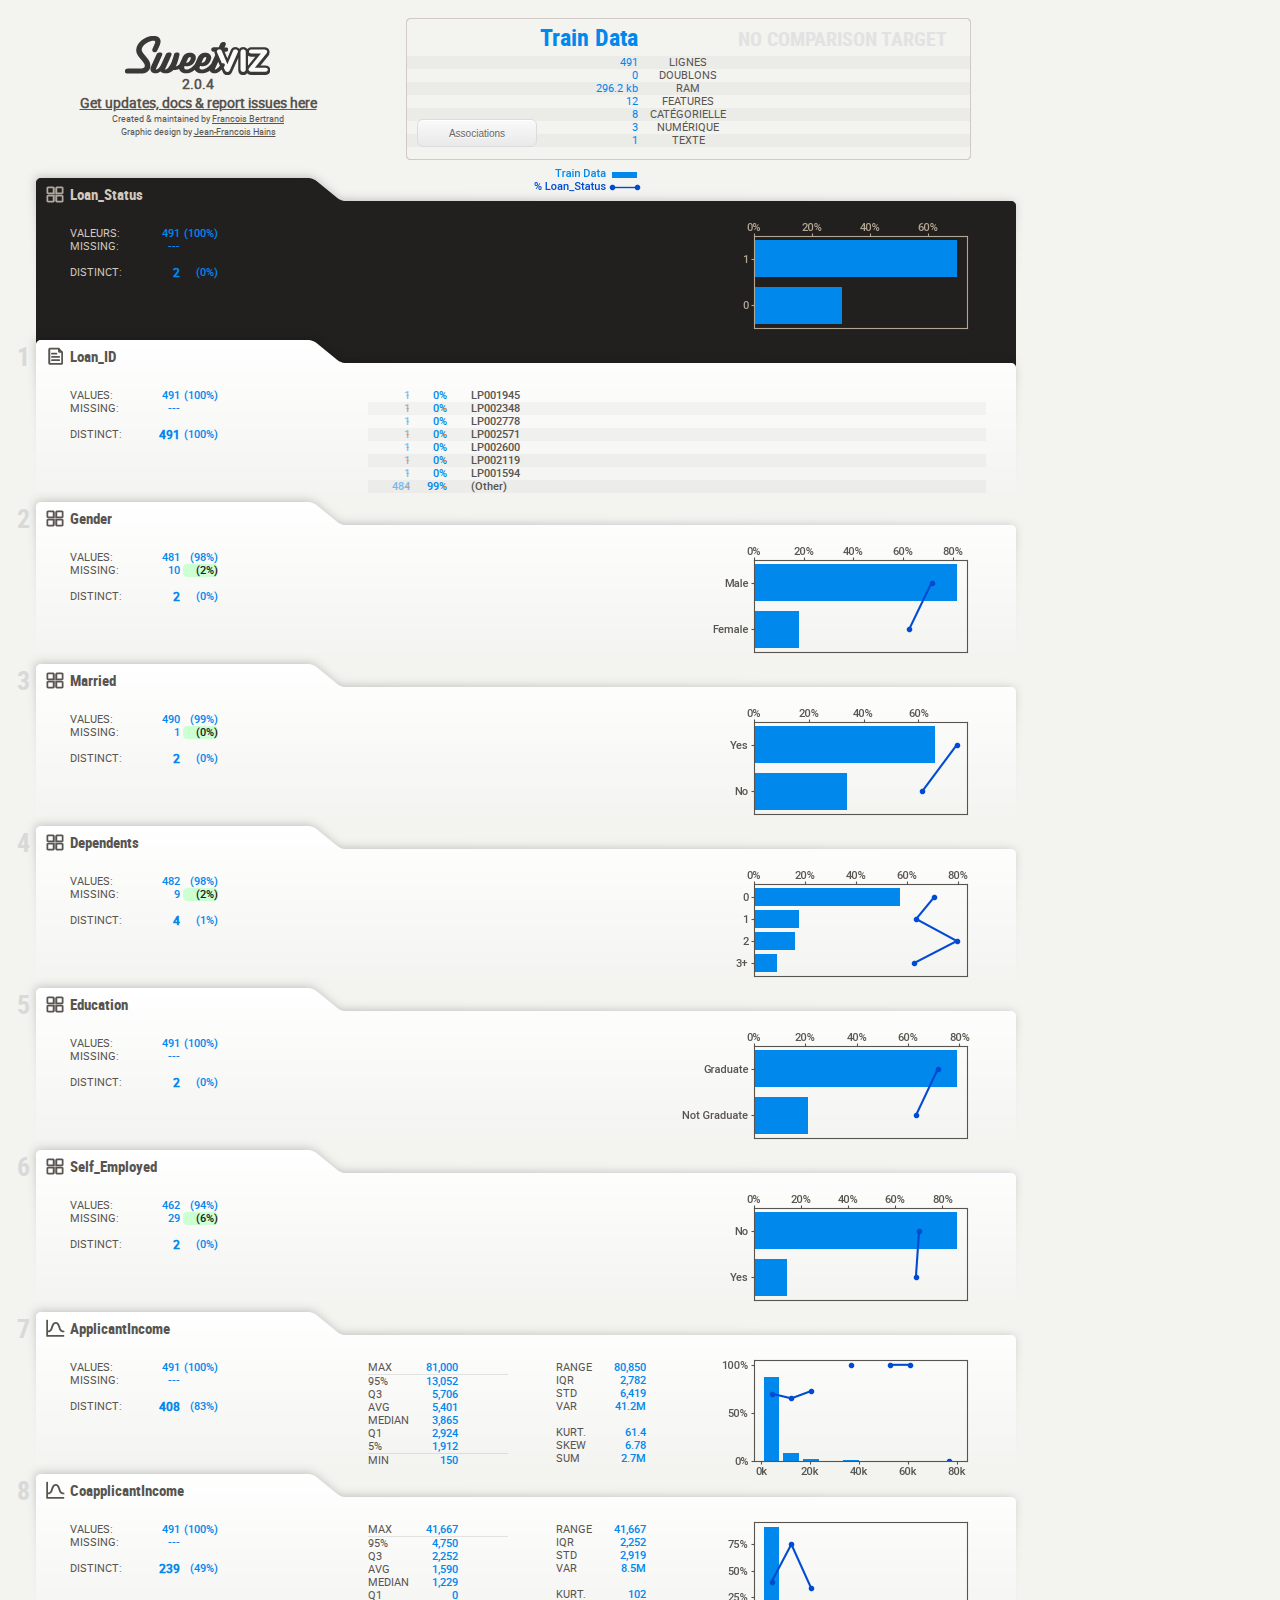
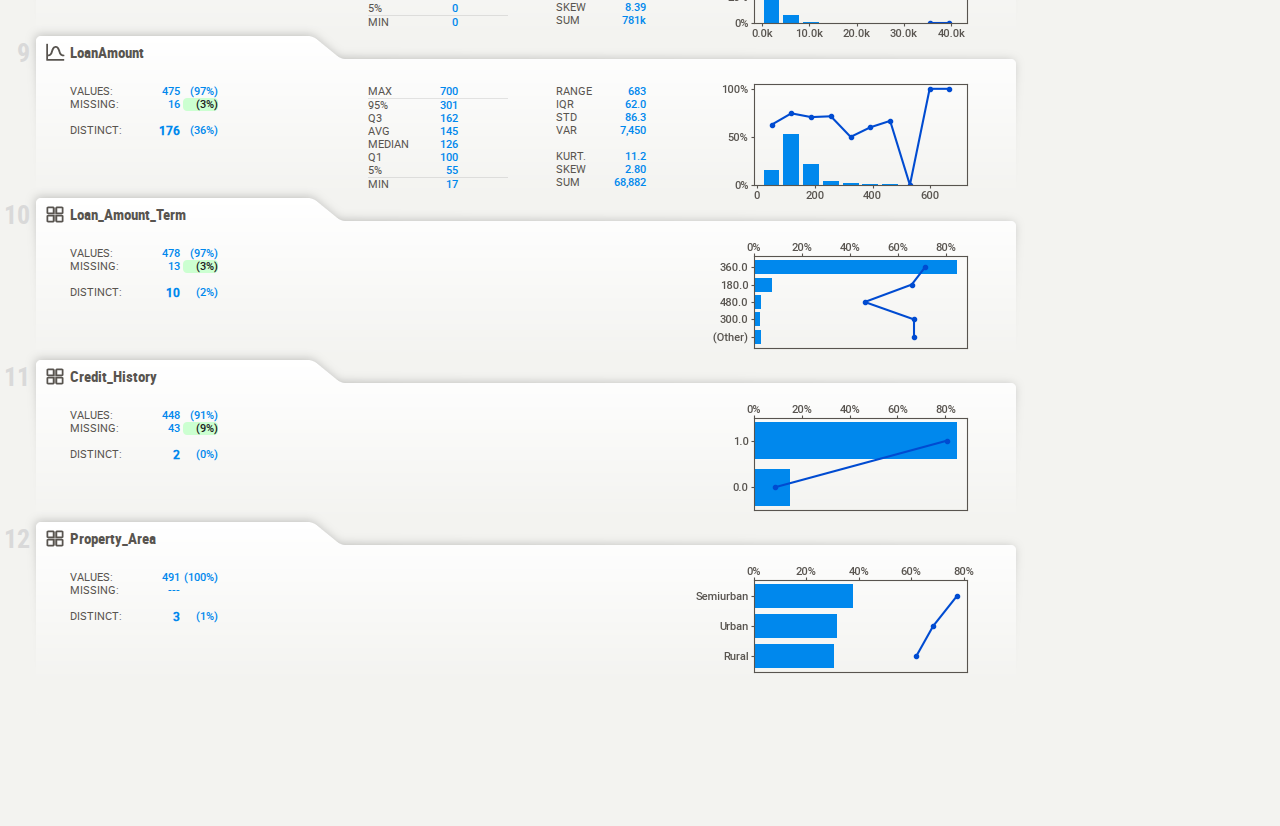
==== commit e4aa420f: "Add files via upload" ====
--- a/templates/jointreport.html
+++ b/templates/jointreport.html
@@ -594,12 +594,12 @@
         <div class="pos-dataframe-summary-rows">
             <div class="dataframe-summary-row row-colored">
                 <div class="pos-df-summary-source color-source">491</div>
-                <div class="pos-df-summary-center">ROWS</div>
+                <div class="pos-df-summary-center">LIGNES</div>
                 <div class="pos-df-summary-compare color-compare"></div>
             </div>
              <div class="dataframe-summary-row">
                 <div class="pos-df-summary-source color-source">0</div>
-                <div class="pos-df-summary-center">DUPLICATES</div>
+                <div class="pos-df-summary-center">DOUBLONS</div>
                 <div class="pos-df-summary-compare color-compare"></div>
             </div>
             <div class="dataframe-summary-row row-colored">
@@ -617,17 +617,17 @@
             </div>
             <div class="dataframe-summary-row row-colored">
                 <div class="pos-df-summary-source color-source">8</div>
-                <div class="pos-df-summary-center">CATEGORICAL</div>
+                <div class="pos-df-summary-center">CATÉGORIELLE</div>
                 <div class="pos-df-summary-compare color-compare"></div>
             </div>
              <div class="dataframe-summary-row ">
                 <div class="pos-df-summary-source color-source">3</div>
-                <div class="pos-df-summary-center">NUMERICAL</div>
+                <div class="pos-df-summary-center">NUMÉRIQUE</div>
                 <div class="pos-df-summary-compare color-compare"></div>
             </div>
             <div class="dataframe-summary-row row-colored">
                 <div class="pos-df-summary-source color-source">1</div>
-                <div class="pos-df-summary-center">TEXT</div>
+                <div class="pos-df-summary-center">TEXTE</div>
                 <div class="pos-df-summary-compare color-compare"></div>
             </div>
             <button class="button-assoc size-df-summary-button pos-df-summary-button-assoc-source" id="button-summary-associations-source"
@@ -662,7 +662,7 @@
         <div class="pos-tab-image ic-cat-light"></div>
     <div class="pos-base-stats">
         <div class="base-stats-row">
-            <div class="text-label color-normal pos-base-stats__label  color-target-summary">VALUES:</div>
+            <div class="text-label color-normal pos-base-stats__label  color-target-summary">VALEURS:</div>
             <div class="text-value color-source pos-base-stats__source">
                 491
             </div>
